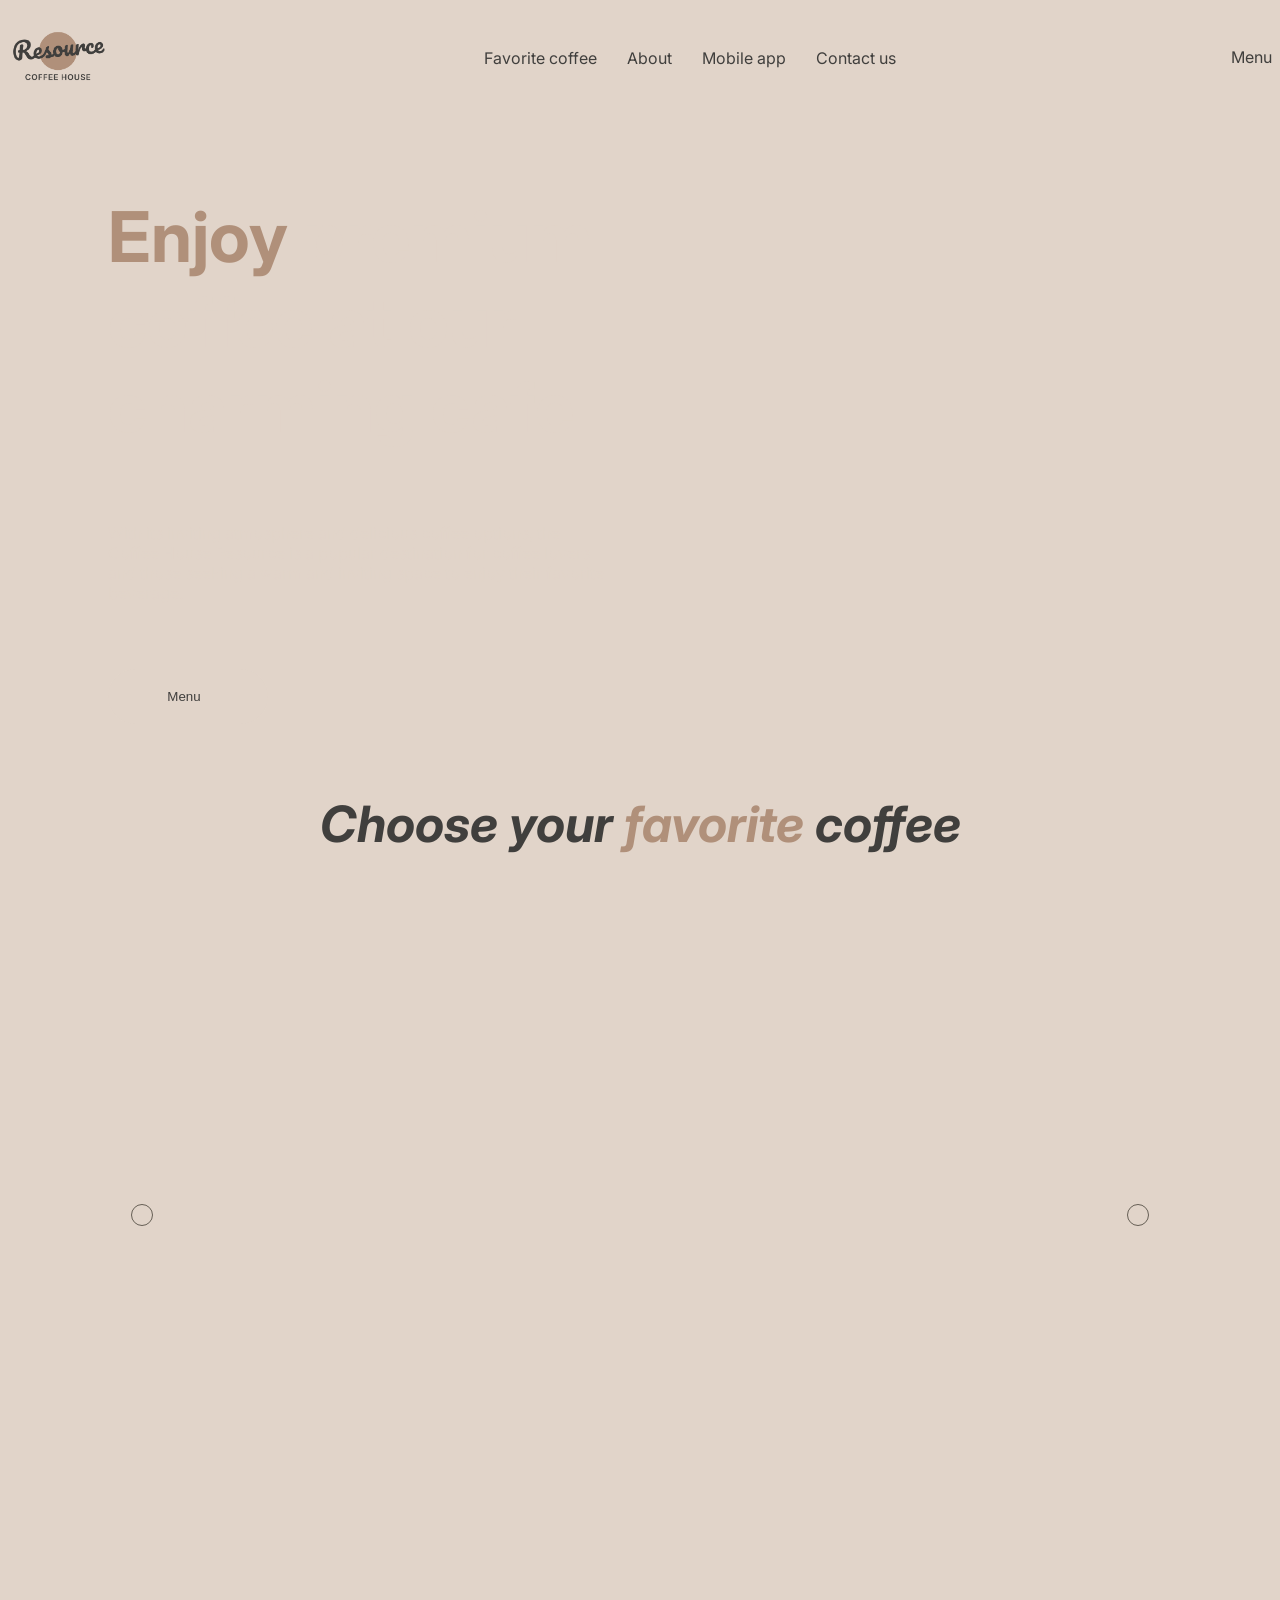
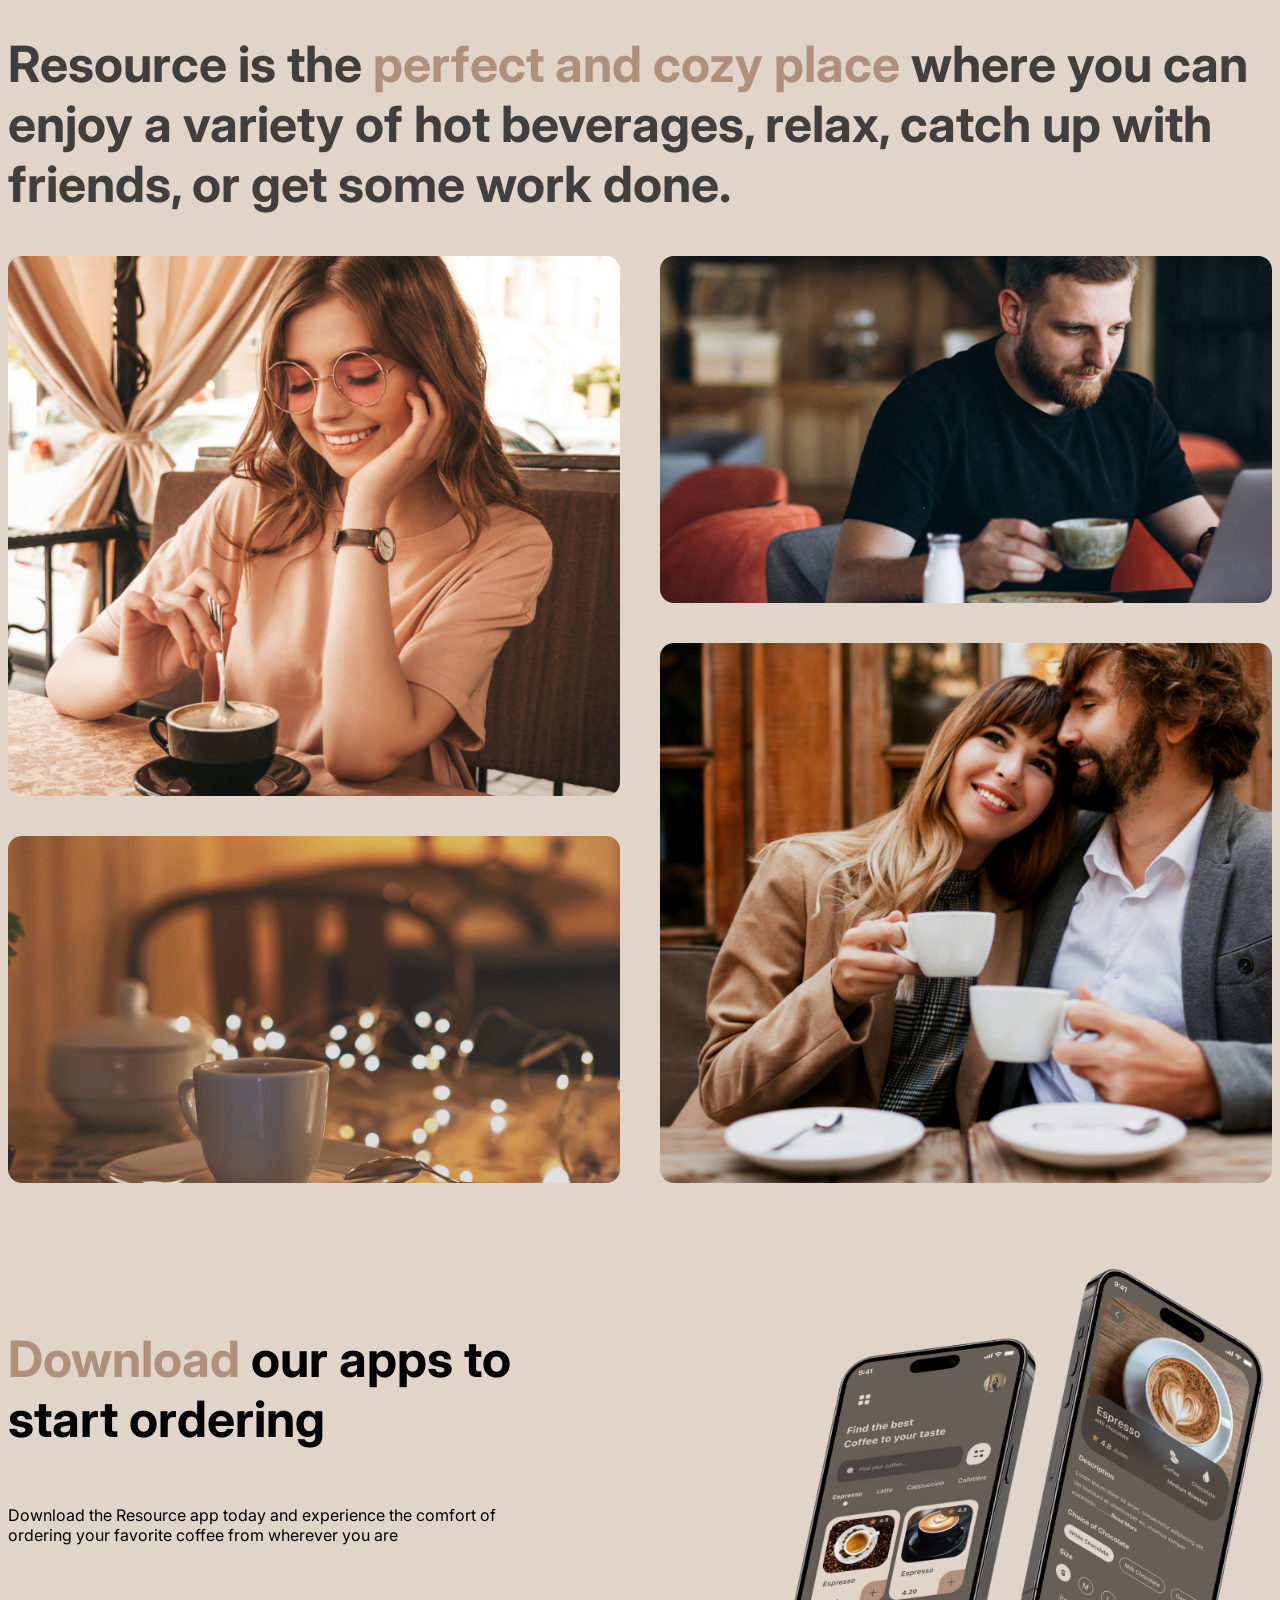
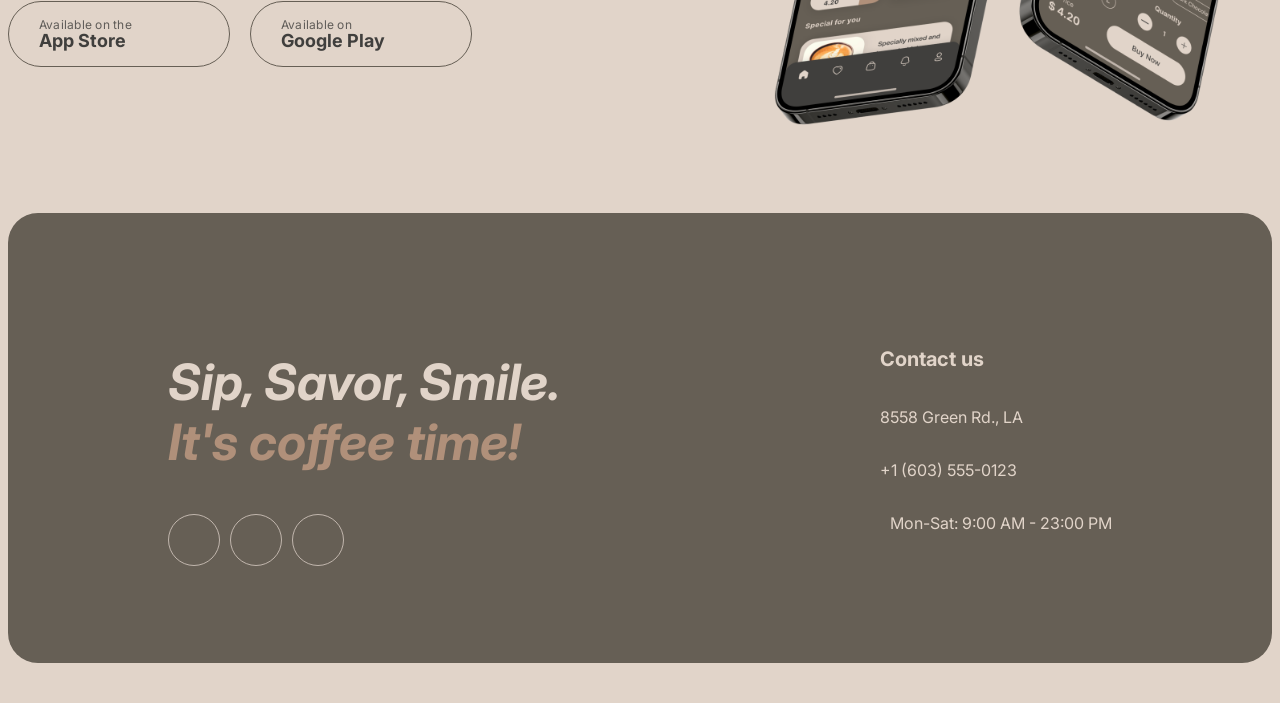
==== coffee-house/index.html @ c71c7654 "feat: update index.html" ====
<!DOCTYPE html>
<html lang="en">
	<head>
		<meta charset="UTF-8" />
		<meta name="viewport" content="width=device-width, initial-scale=1.0" />
		<title>Coffee House</title>
		<link rel="stylesheet" href="style.css" />
		<script
			src="https://kit.fontawesome.com/4fb972d105.js"
			crossorigin="anonymous"
		></script>
		<link rel="preconnect" href="https://fonts.googleapis.com" />
		<link rel="preconnect" href="https://fonts.gstatic.com" crossorigin />
		<link
			href="https://fonts.googleapis.com/css2?family=Inter:ital,opsz,wght@0,14..32,100..900;1,14..32,100..900&display=swap"
			rel="stylesheet"
		/>
	</head>
	<body>
		<div class="container">
			<header>
				<a id="logo" class="link">
					<img src="assets/logo.png" alt="logo" class="logo" />
				</a>
				<nav>
					<ul>
						<li><a class="link" href="#fav_coffee">Favorite coffee</a></li>
						<li><a class="link" href="#about">About</a></li>
						<li><a class="link" href="#mob_app">Mobile app</a></li>
						<li><a class="link" href="#contact">Contact us</a></li>
					</ul>
				</nav>
				<a class="menu_link">Menu <i class="fa-solid fa-mug-hot"></i></a>
				<div class="burger" id="burger">
					<i class="fa-solid fa-bars"></i>
					<i class="fa-solid fa-xmark"></i>
				</div>
			</header>

			<div class="burger-menu">
				<nav>
					<ul>
						<li>
							<a class="burger_menu_link" href="#fav_coffee">Favorite coffee</a>
						</li>
						<li><a class="burger_menu_link" href="#about">About</a></li>
						<li>
							<a class="burger_menu_link" href="#mob_app">Mobile app</a>
						</li>
						<li><a class="burger_menu_link" href="#contact">Contact us</a></li>
						<li>
							<a class="burger_menu_link"
								>Menu <i class="fa-solid fa-mug-hot"></i
							></a>
						</li>
					</ul>
				</nav>
			</div>

			<main class="home">
				<section class="hero">
					<video autoplay muted loop playsinline class="bg-video">
						<source
							src="https://www.pexels.com/ru-ru/download/video/2909914/"
						/>
						Your browser does not support the video tag.
					</video>
					<div class="behind">
						<h1>
							<span class="enjoy">Enjoy</span> premium coffee at our charming
							cafe
						</h1>
						<p>
							With its inviting atmosphere and delicious coffee options, the
							Coffee House Resource is a popular destination for coffee lovers
							and those seeking a warm and inviting space to enjoy their
							favorite beverage.
						</p>
						<button>Menu<i class="fa-solid fa-mug-hot"></i></button>
					</div>
				</section>

				<section id="fav_coffee" class="fav_coffee">
					<h2>Choose your <span class="fav">favorite</span> coffee</h2>
					<div class="slider">
						<div class="arrow-left">
							<i class="fa-solid fa-arrow-left"></i>
						</div>
						<div class="slider-viewport">
							<div class="drink"></div>
						</div>
						<div class="arrow-right">
							<i class="fa-solid fa-arrow-right"></i>
						</div>
					</div>
					<div class="three-lines">
						<i class="fa-solid fa-minus first_line"></i>
						<i class="fa-solid fa-minus second_line"></i>
						<i class="fa-solid fa-minus third_line"></i>
					</div>
				</section>

				<section class="about" id="about">
					<h2>
						Resource is the
						<span class="perfect">perfect and cozy place</span> where you can
						enjoy a variety of hot beverages, relax, catch up with friends, or
						get some work done.
					</h2>
					<div class="images">
						<img class="image a" src="assets/about-1.jpg" alt="image_1" />
						<img class="image b" src="assets/about-3.jpg" alt="image_3" />
						<img class="image c" src="assets/about-2.jpg" alt="image_2" />
						<img class="image d" src="assets/about-4.jpg" alt="image_4" />
					</div>
				</section>
				<section class="mob_app" id="mob_app">
					<div class="first_block">
						<h2>
							<span class="download">Download</span> our apps to start ordering
						</h2>
						<p>
							Download the Resource app today and experience the comfort of
							ordering your favorite coffee from wherever you are
						</p>
						<div class="buttons">
							<div class="app_store">
								<i class="fa-brands fa-apple"></i>
								<div class="small-block">
									<p>Available on the</p>
									<p>App Store</p>
								</div>
							</div>
							<div class="google_play">
								<i class="fa-brands fa-google-play"></i>
								<div class="small-block">
									<p>Available on</p>
									<p>Google Play</p>
								</div>
							</div>
						</div>
					</div>
					<div class="second_block">
						<img src="assets/mobile-screens.png" alt="mobile-screens" />
					</div>
				</section>
			</main>

			<footer>
				<section class="contact" id="contact">
					<div class="first_block">
						<h2>Sip, Savor, Smile. <span>It's coffee time!</span></h2>
						<div class="socials">
							<i class="fa-brands fa-twitter"></i>
							<i class="fa-brands fa-instagram"></i>
							<i class="fa-brands fa-facebook-f"></i>
						</div>
					</div>
					<div class="second_block">
						<p class="contact-us">Contact us</p>
						<div class="location">
							<a
								href="https://www.google.com/maps?q=40.748817,-73.985428"
								target="_blank"
								rel="noopener noreferrer"
							>
								<i class="fa-solid fa-location-dot"></i>
								<p>8558 Green Rd., LA</p>
							</a>
						</div>
						<div class="phone">
							<a href="tel:+1(603)5550123"
								><i class="fa-solid fa-phone"></i>
								<p>+1 (603) 555-0123</p></a
							>
						</div>
						<div class="schedule">
							<i class="fa-regular fa-clock"></i>
							<p>Mon-Sat: 9:00 AM - 23:00 PM</p>
						</div>
					</div>
				</section>
			</footer>
		</div>
		<div class="backdrop"></div>

		<div class="modal">
			<img class="modal_photo" src="..." alt="modal_photo" />
			<div class="info">
				<h3 class="name">...</h3>
				<p class="description"></p>
				<p class="size">Size</p>
				<div class="sizes_block">
					<div class="small">
						<p class="s">S</p>
						<p class="size_s"></p>
					</div>
					<div class="medium">
						<p class="m">M</p>
						<p class="size_m"></p>
					</div>
					<div class="large">
						<p class="l">L</p>
						<p class="size_l"></p>
					</div>
				</div>
				<p class="additives">Additives</p>
				<div class="additives_block">
					<div class="first">
						<p class="additive_one">1</p>
						<p class="first_additive"></p>
					</div>
					<div class="second">
						<p class="additive_two">2</p>
						<p class="second_additive"></p>
					</div>
					<div class="third">
						<p class="additive_three">3</p>
						<p class="third_additive"></p>
					</div>
				</div>
				<div class="total_price_block">
					<p class="total">Total:</p>
					<p class="total_price"></p>
				</div>
				<div class="warning">
					<i class="fa-solid fa-circle-info"></i>
					<p>
						The cost is not final. Download our mobile app to see the final
						price and place your order. Earn loyalty points and enjoy your
						favorite coffee with up to 20% discount.
					</p>
				</div>
			</div>
			<div class="close">Close</div>
		</div>
		<script src="script.js"></script>
	</body>
</html>
---- coffee-house/style.css ----
html {
  scroll-behavior: smooth;
}

body {
  text-align: center;
  background-color: #e1d4c9;
  font-family: "Inter", sans-serif;
  overflow-x: hidden;
}

.container {
  max-width: 1440px;
  margin: 0 auto;
}

header {
  display: flex;
  justify-content: space-between;
  align-items: center;
  height: 60px;
  padding-top: 20px;
  padding-bottom: 20px;
}
header .burger {
  position: relative;
  width: 28px;
  height: 28px;
  display: none;
  cursor: pointer;
}
@media only screen and (max-width: 768px) {
  header .burger {
    display: block;
  }
}
header .burger i {
  position: absolute;
  inset: 0;
  transition: opacity 0.25s ease, transform 1s ease;
}
header .fa-bars {
  opacity: 0;
  pointer-events: auto;
}
@media only screen and (max-width: 768px) {
  header .fa-bars {
    opacity: 1;
    transform: rotate(0) scale(1);
  }
  header .fa-bars:hover {
    cursor: pointer;
  }
}
@media only screen and (max-width: 768px) {
  header nav {
    display: none;
  }
}
header .fa-xmark {
  opacity: 0;
  transform: rotate(-90deg) scale(0.5);
  pointer-events: none;
}
header .fa-xmark:hover {
  cursor: pointer;
}
header ul {
  display: flex;
  gap: 30px;
}
header .logo {
  width: 100px;
}
header .logo:hover {
  cursor: pointer;
}
header a {
  color: #403f3d;
  border-bottom: 2px solid transparent;
}
header a:hover {
  border-bottom-color: #403f3d;
}
header #logo {
  border-bottom: none;
}
header .menu_link {
  cursor: pointer;
}
@media only screen and (max-width: 768px) {
  header .menu_link {
    display: none;
  }
}

.burger-menu {
  position: absolute;
  transition: 1s;
  transform: translateX(100%);
  background-color: #e1d4c9;
  width: 100%;
  z-index: 1;
}
.burger-menu a {
  color: #403f3d;
  border-bottom: 2px solid transparent;
}
.burger-menu a:hover {
  border-bottom-color: #403f3d;
  cursor: pointer;
}

.burger-menu.is-open {
  transform: translateX(0);
}

header.menu-open .fa-bars {
  opacity: 0;
  transform: rotate(90deg) scale(0.5);
  pointer-events: none;
}

header.menu-open .fa-xmark {
  opacity: 1;
  transform: rotate(0) scale(1);
  pointer-events: auto;
}

ul {
  list-style: none;
}

a {
  text-decoration: none;
}

.home .hero {
  position: relative;
  width: 100%;
  overflow: hidden;
  height: 644px;
  border-radius: 30px;
  margin: 0 auto;
}
.home .hero .bg-video {
  position: absolute;
  top: 0;
  left: 0;
  width: 100%;
  height: 100%;
  -o-object-fit: cover;
     object-fit: cover;
  z-index: -1;
}
.home .hero .behind {
  display: flex;
  flex-direction: column;
  align-items: center;
  justify-content: center;
  width: 40%;
  height: 100%;
  margin-left: 100px;
  z-index: 1;
}
.home .hero .behind h1 {
  color: #e1d4c9;
  font-size: 70px;
  text-align: left;
}
.home .hero .behind h1 span {
  color: #b0907a;
}
.home .hero .behind p {
  color: #e1d4c9;
  text-align: left;
}
.home .hero .behind button {
  background-color: #e1d4c9;
  color: #403f3d;
  width: 10%;
  padding: 20px 80px;
  border-radius: 999px;
  display: flex;
  justify-content: center;
  align-self: flex-start;
  margin-top: 50px;
  border: none;
  gap: 8px;
}
.home .hero .behind button:hover {
  cursor: pointer;
}
.home .hero .behind button:hover .fa-mug-hot {
  visibility: visible;
}
.home .hero .behind button .fa-mug-hot {
  visibility: hidden;
}
.home .fav_coffee {
  height: 799px;
}
.home .fav_coffee h2 {
  color: #403f3d;
  font-size: 50px;
  font-style: italic;
}
.home .fav_coffee h2 span {
  color: #b0907a;
}
.home .fav_coffee .slider {
  display: flex;
  justify-content: space-around;
  align-items: center;
}
.home .fav_coffee .slider .arrow-right,
.home .fav_coffee .slider .arrow-left {
  border: 1px solid #665f55;
  border-radius: 50%;
  padding: 10px;
  color: #665f55;
}
.home .fav_coffee .slider .arrow-right:hover,
.home .fav_coffee .slider .arrow-left:hover {
  cursor: pointer;
  background-color: #665f55;
  color: #e1d4c9;
}
.home .fav_coffee .slider .drink {
  width: 480px;
  height: 640px;
  display: flex;
  flex-direction: column;
}
.home .fav_coffee .slider .drink:hover {
  cursor: pointer;
}
.home .fav_coffee .slider .drink .price {
  font-weight: bold;
}
.home .fav_coffee .three-lines {
  margin-top: 20px;
}
.home .about h2 {
  font-size: 50px;
  text-align: left;
  color: #403f3d;
}
.home .about h2 span {
  color: #b0907a;
}
.home .about .images {
  display: grid;
  grid-template-columns: 1fr 1fr;
  grid-auto-rows: clamp(120px, 12vw, 160px);
  grid-auto-flow: dense;
  gap: 40px;
}
.home .about .images .image {
  width: 100%;
  height: 100%;
  -o-object-fit: cover;
     object-fit: cover;
  border-radius: 14px;
  display: block;
  transition: 1s;
}
.home .about .images .image:hover {
  transform: scale(0.9);
  cursor: pointer;
}
.home .about .images .a {
  grid-column: 1;
  grid-row: span 3;
}
.home .about .images .b {
  grid-column: 2;
  grid-row: span 2;
}
.home .about .images .c {
  grid-column: 1;
  grid-row: span 2;
}
.home .about .images .d {
  grid-column: 2;
  grid-row: span 3;
}
.home .mob_app {
  display: flex;
  align-items: center;
  justify-content: space-between;
  height: 630px;
}
.home .mob_app .first_block {
  width: 40%;
  display: flex;
  flex-direction: column;
  gap: 40px;
}
.home .mob_app .first_block h2 {
  font-size: 50px;
  text-align: left;
  margin: 0;
}
.home .mob_app .first_block h2 .download {
  color: #b0907a;
}
.home .mob_app .first_block p {
  text-align: left;
}
.home .mob_app .first_block .buttons {
  display: flex;
  gap: 20px;
}
.home .mob_app .first_block .buttons .app_store,
.home .mob_app .first_block .buttons .google_play {
  display: flex;
  align-items: center;
  height: 64px;
  min-width: 220px;
  border: 1px solid #665f55;
  border-radius: 999px;
  color: #403f3d;
  background: transparent;
  cursor: pointer;
  transition: background-color 0.2s, color 0.2s, border-color 0.2s;
}
.home .mob_app .first_block .buttons .app_store .fa-brands,
.home .mob_app .first_block .buttons .google_play .fa-brands {
  font-size: 28px;
  line-height: 1;
  color: currentColor;
  margin-left: 20px;
}
.home .mob_app .first_block .buttons .app_store .small-block,
.home .mob_app .first_block .buttons .google_play .small-block {
  display: flex;
  flex-direction: column;
  line-height: 1.1;
  margin-left: 10px;
}
.home .mob_app .first_block .buttons .app_store .small-block p,
.home .mob_app .first_block .buttons .google_play .small-block p {
  margin: 0;
}
.home .mob_app .first_block .buttons .app_store .small-block p:first-child,
.home .mob_app .first_block .buttons .google_play .small-block p:first-child {
  font-size: 12px;
  opacity: 0.8;
  letter-spacing: 0.02em;
}
.home .mob_app .first_block .buttons .app_store .small-block p:last-child,
.home .mob_app .first_block .buttons .google_play .small-block p:last-child {
  font-size: 18px;
  font-weight: 700;
}
.home .mob_app .first_block .buttons .app_store:hover,
.home .mob_app .first_block .buttons .google_play:hover {
  background: #665f55;
  color: #e1d4c9;
  border-color: #665f55;
}
.home .mob_app .second_block {
  width: 40%;
}
.home .mob_app .second_block img {
  width: 100%;
}

.contact {
  background-color: #665f55;
  height: 450px;
  display: flex;
  align-items: center;
  justify-content: space-around;
  margin-bottom: 40px;
  border-radius: 30px;
}
.contact .first_block h2 {
  color: #e1d4c9;
  font-size: 50px;
  display: flex;
  flex-direction: column;
  align-items: flex-start;
  font-style: italic;
}
.contact .first_block h2 span {
  color: #b0907a;
}
.contact .first_block .socials {
  display: flex;
  gap: 10px;
}
.contact .first_block .socials .fa-brands {
  border: 1px solid #c1b6ad;
  border-radius: 50%;
  padding: 25px;
  width: 0;
  height: 0;
  display: flex;
  align-items: center;
  justify-content: center;
  color: #e1d4c9;
}
.contact .first_block .socials .fa-brands:hover {
  color: #403f3d;
  background-color: #e1d4c9;
  cursor: pointer;
}
.contact .location,
.contact .phone,
.contact .schedule {
  display: flex;
  align-items: center;
  gap: 10px;
  border-bottom: 1px solid transparent;
}
.contact .location:hover,
.contact .phone:hover,
.contact .schedule:hover {
  cursor: pointer;
  border-bottom-color: #e1d4c9;
}
.contact .location .fa-location-dot,
.contact .location .fa-phone,
.contact .location .fa-clock,
.contact .phone .fa-location-dot,
.contact .phone .fa-phone,
.contact .phone .fa-clock,
.contact .schedule .fa-location-dot,
.contact .schedule .fa-phone,
.contact .schedule .fa-clock {
  color: #e1d4c9;
}
.contact .second_block {
  display: flex;
  flex-direction: column;
}
.contact .second_block p {
  color: #e1d4c9;
  display: flex;
}
.contact .second_block .contact-us {
  font-size: 20px;
  font-weight: bold;
}

.menu h1 {
  font-style: italic;
  color: #403f3d;
}
.menu h1 span {
  color: #b0907a;
}
.menu .buttons {
  display: flex;
  justify-content: center;
  align-items: center;
  gap: 16px;
}
.menu .buttons .button {
  display: flex;
  align-items: center;
  justify-content: center;
  border: 1px solid #c1b6ad;
  border-radius: 25px;
  color: #403f3d;
  width: 100px;
  gap: 5px;
}
.menu .buttons .button:hover {
  background-color: #665f55;
  cursor: pointer;
  color: #e1d4c9;
}
.menu .buttons .button:hover img {
  background-color: #e1d4c9;
}
.menu .buttons img {
  border-radius: 100%;
  background-color: #c1b6ad;
  padding: 5px;
}
.menu .content {
  display: flex;
  gap: 40px;
  justify-content: center;
  flex-wrap: wrap;
  margin-top: 40px;
  margin-bottom: 100px;
}
.menu .content .block {
  display: flex;
  flex-direction: column;
  justify-content: space-between;
  width: 20%;
  text-align: left;
  border: 1px solid #c1b6ad;
  border-radius: 24px;
  transition: 1s;
}
.menu .content .block:hover {
  transform: scale(0.9);
  cursor: pointer;
}
.menu .content .block img {
  width: 100%;
  border-radius: 24px;
  z-index: -1;
}
.menu .content .block .info_block {
  margin-left: 20px;
  display: flex;
  flex-direction: column;
}
.menu .content .block .info_block .price {
  font-weight: bold;
}

.fa-minus {
  color: #c1b6ad;
}

.active {
  color: #665f55;
}

.clicked {
  background-color: #665f55;
  color: #e1d4c9 !important;
}
.clicked img {
  background-color: #e1d4c9 !important;
}

.backdrop {
  display: none;
  position: fixed;
  inset: 0;
  background-color: rgba(0, 0, 0, 0.6);
  z-index: 999;
  pointer-events: auto;
}

.modal {
  display: none;
  position: fixed;
  inset: 0;
  place-items: center;
  z-index: 10000;
  background-color: #e1d4c9;
  width: 800px;
  height: 544px;
  border-radius: 25px;
  top: 50%;
  left: 50%;
  transform: translate(-50%, -50%);
  padding-top: 16px;
  padding-bottom: 100px;
}
.modal .modal_photo {
  align-self: flex-start;
  width: 40%;
  border-radius: 25px;
  margin-left: 16px;
}
.modal .info {
  display: flex;
  flex-direction: column;
  justify-content: flex-start;
  height: 100%;
}
.modal .info .name {
  color: #403f3d;
  display: flex;
  margin-left: 20px;
}
.modal .info .description {
  color: #403f3d;
  display: flex;
  margin-left: 20px;
  text-align: left;
}
.modal .info .size {
  display: flex;
  margin-left: 20px;
}
.modal .info .sizes_block {
  display: flex;
  margin-left: 20px;
  gap: 10px;
}
.modal .info .sizes_block .small,
.modal .info .sizes_block .medium,
.modal .info .sizes_block .large {
  display: flex;
  align-items: center;
  gap: 10px;
  border: 1px solid #c1b6ad;
  border-radius: 50px;
  padding: 0 15px;
}
.modal .info .sizes_block .small:hover,
.modal .info .sizes_block .medium:hover,
.modal .info .sizes_block .large:hover {
  cursor: pointer;
  background-color: #665f55;
  color: #e1d4c9;
}
.modal .info .sizes_block .s,
.modal .info .sizes_block .m,
.modal .info .sizes_block .l {
  border: 1px solid #c1b6ad;
  border-radius: 50%;
  width: 30px;
  height: 30px;
  display: flex;
  justify-content: center;
  align-items: center;
  color: #403f3d;
  background-color: #c1b6ad;
  font-weight: bold;
}
.modal .info .sizes_block .size_s,
.modal .info .sizes_block .size_m,
.modal .info .sizes_block .size_l {
  font-weight: bold;
}
.modal .info .additives {
  display: flex;
  margin-left: 20px;
}
.modal .info .additives_block {
  display: flex;
  gap: 10px;
  margin-left: 20px;
}
.modal .info .additives_block .first,
.modal .info .additives_block .second,
.modal .info .additives_block .third {
  display: flex;
  gap: 10px;
  align-items: center;
  border: 1px solid #c1b6ad;
  border-radius: 50px;
  padding: 0 15px;
}
.modal .info .additives_block .first:hover,
.modal .info .additives_block .second:hover,
.modal .info .additives_block .third:hover {
  cursor: pointer;
  background-color: #665f55;
  color: #e1d4c9;
}
.modal .info .additives_block .additive_one,
.modal .info .additives_block .additive_two,
.modal .info .additives_block .additive_three {
  border: 1px solid #c1b6ad;
  border-radius: 50%;
  width: 30px;
  height: 30px;
  display: flex;
  justify-content: center;
  align-items: center;
  color: #403f3d;
  background-color: #c1b6ad;
  font-weight: bold;
}
.modal .info .additives_block .first_additive,
.modal .info .additives_block .second_additive,
.modal .info .additives_block .third_additive {
  font-weight: bold;
}
.modal .info .total_price_block {
  display: flex;
  justify-content: space-between;
  border-bottom: 2px solid #c1b6ad;
  margin-right: 20px;
}
.modal .info .total_price_block .total {
  margin-left: 20px;
  font-size: 25px;
  font-weight: bold;
}
.modal .info .total_price_block .total_price {
  font-size: 25px;
  font-weight: bold;
}
.modal .info .warning {
  display: flex;
  align-items: center;
  text-align: left;
  gap: 12px;
  margin-right: 20px;
}
.modal .close {
  position: absolute;
  bottom: 2%;
  right: 2%;
  color: #403f3d;
  border: 1px solid #665f55;
  padding: 15px 219px;
  border-radius: 30px;
  font-weight: bold;
}
.modal .close:hover {
  cursor: pointer;
  background-color: #665f55;
  color: #e1d4c9;
}

.modal-open {
  overflow: hidden;
}

.modal_button_active {
  background-color: #665f55;
  color: #e1d4c9;
}

@keyframes slideInHoldOut {
  0% {
    transform: translateX(100%);
    opacity: 0;
    pointer-events: none;
  }
  35% {
    transform: translateX(0);
    opacity: 1;
    pointer-events: auto;
  }
  70% {
    transform: translateX(0);
    opacity: 1;
    pointer-events: auto;
  }
  100% {
    transform: translateX(-100%);
    opacity: 0;
    pointer-events: none;
  }
}
.drink {
  animation: slideInHoldOut 3000ms ease-in-out forwards;
  pointer-events: none;
}/*# sourceMappingURL=style.css.map */
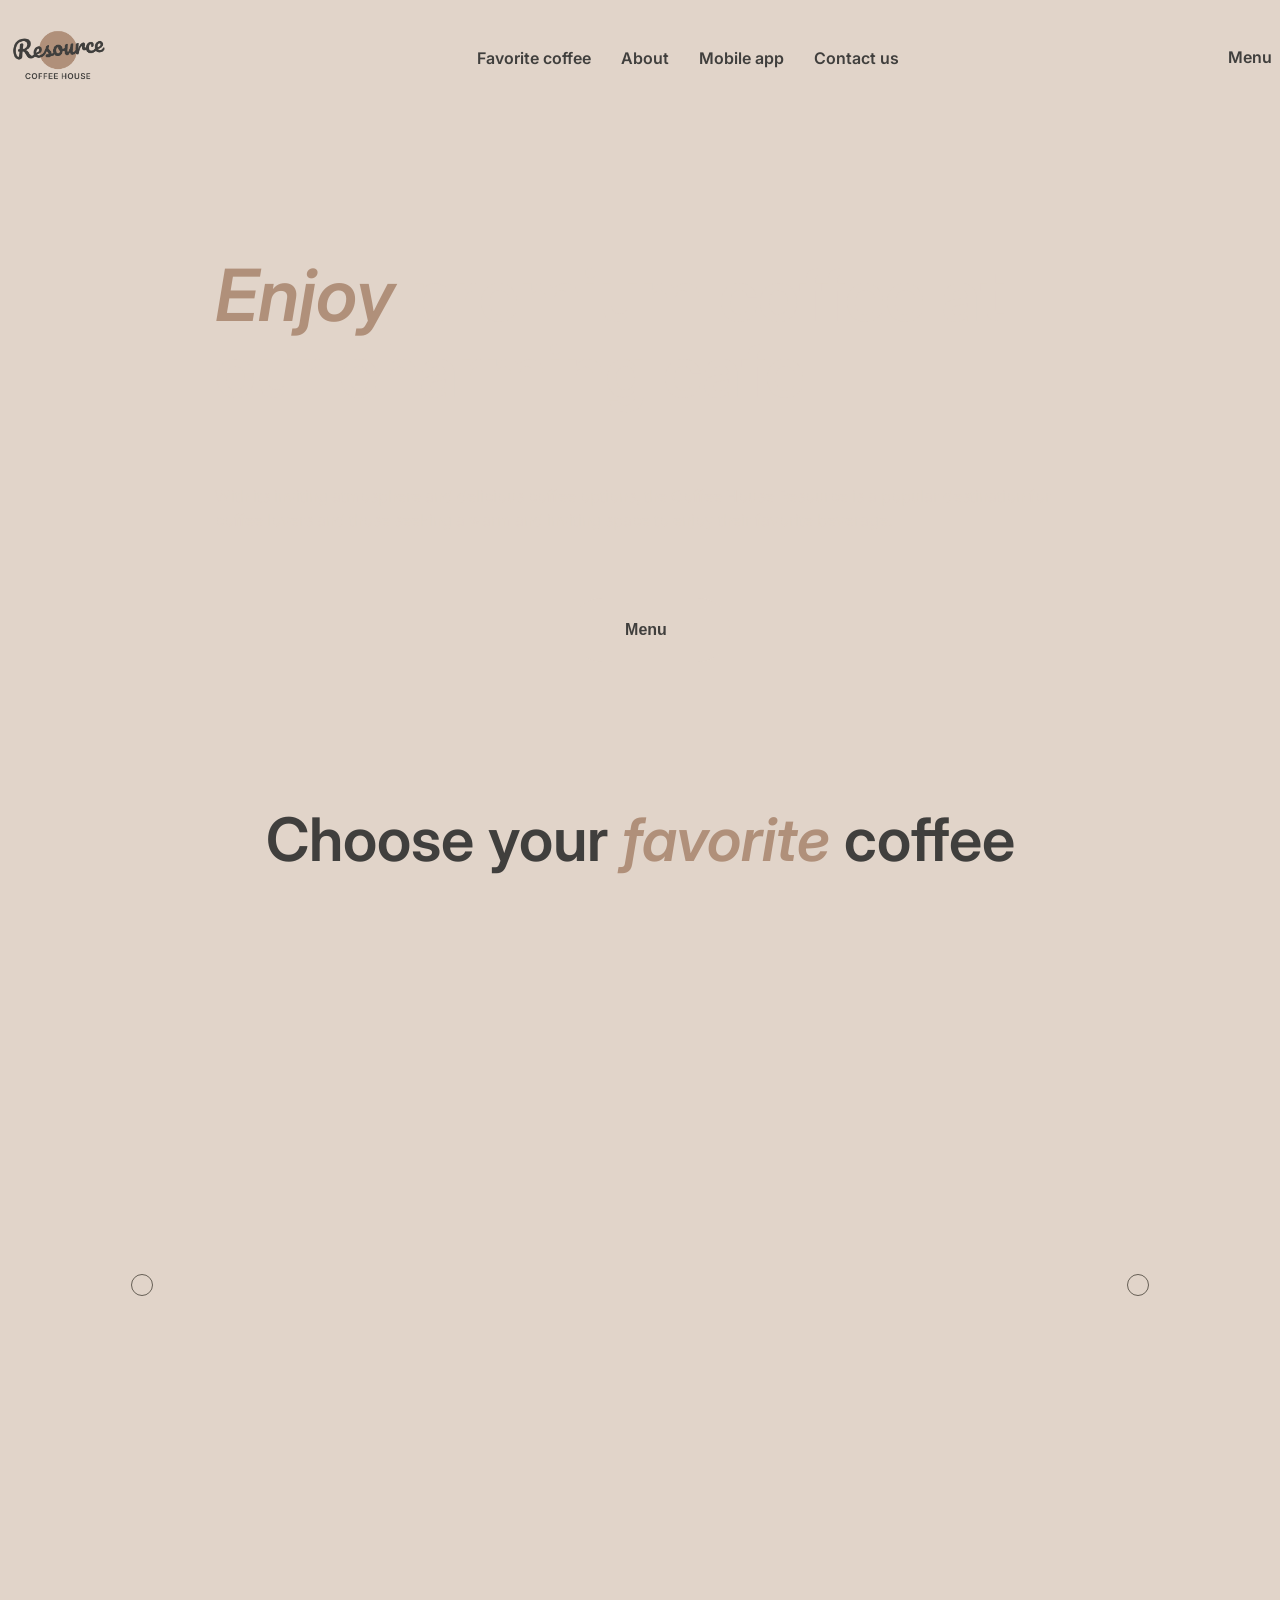
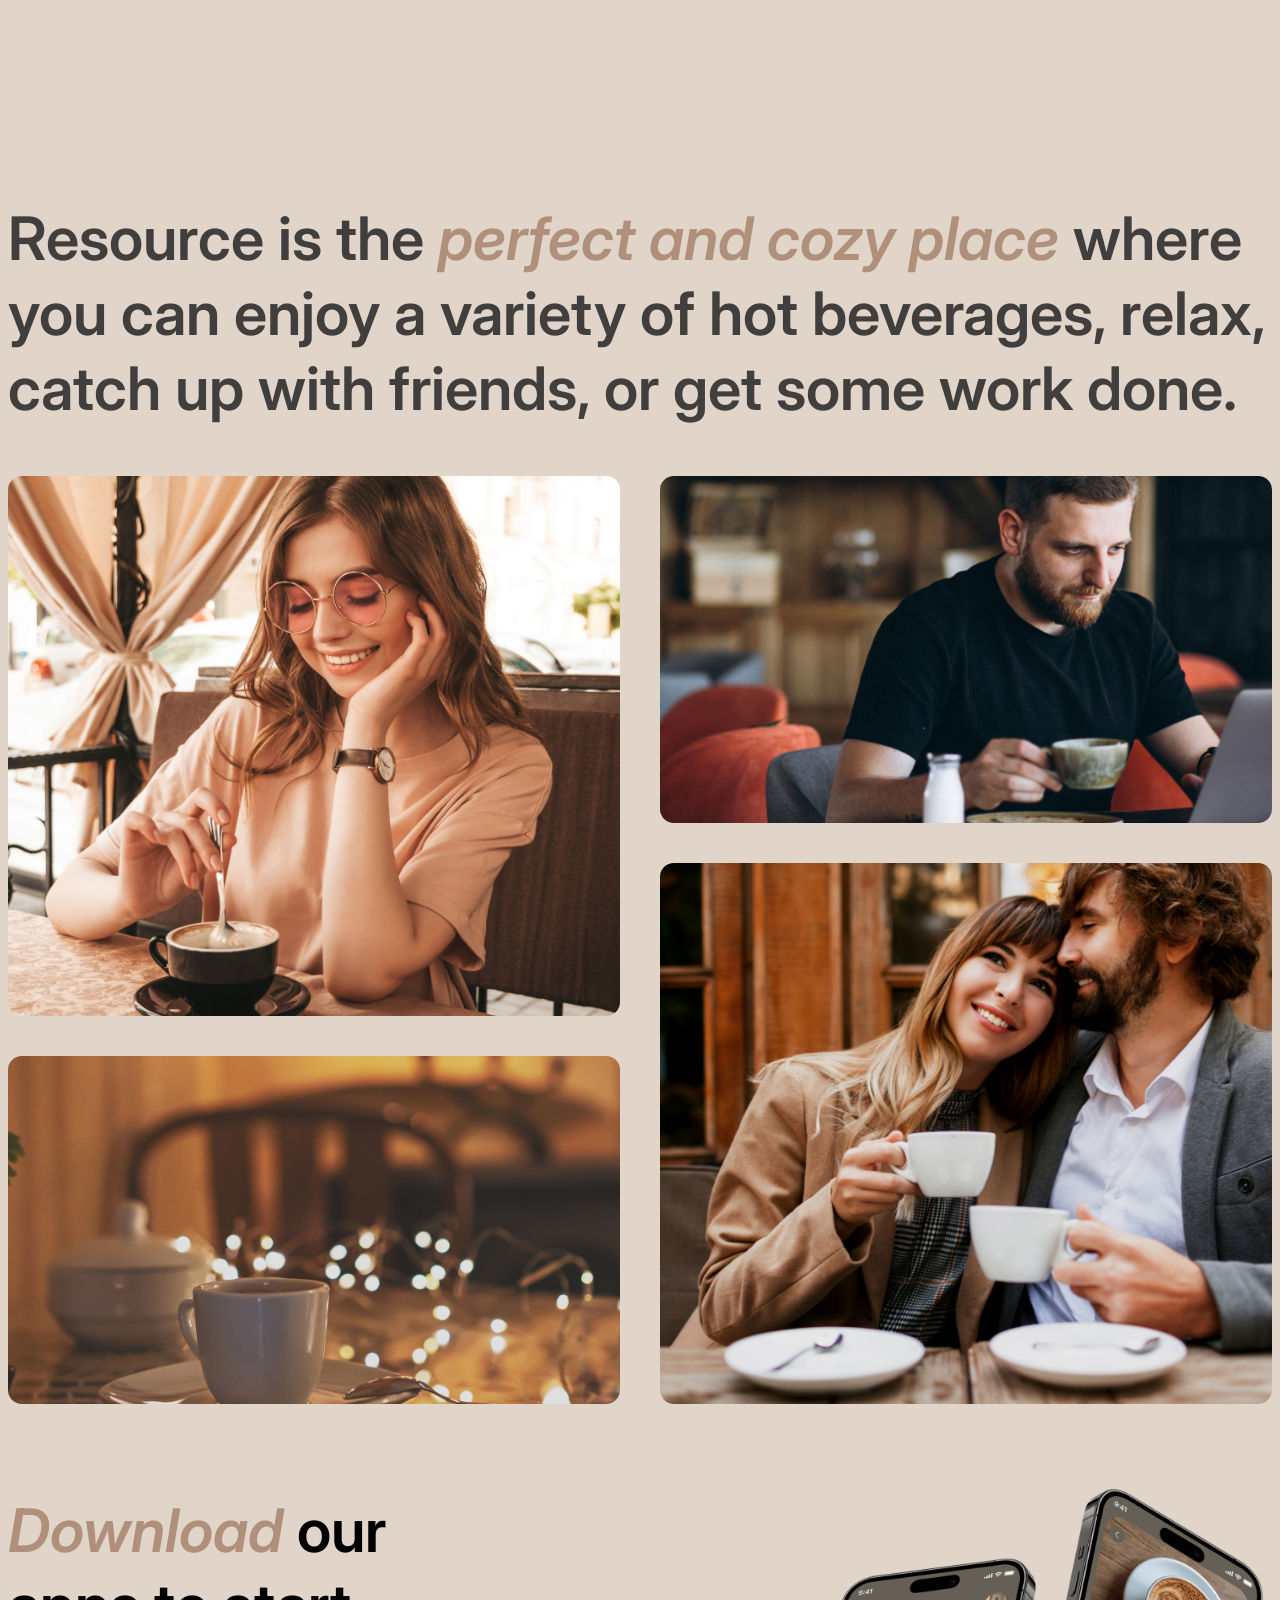
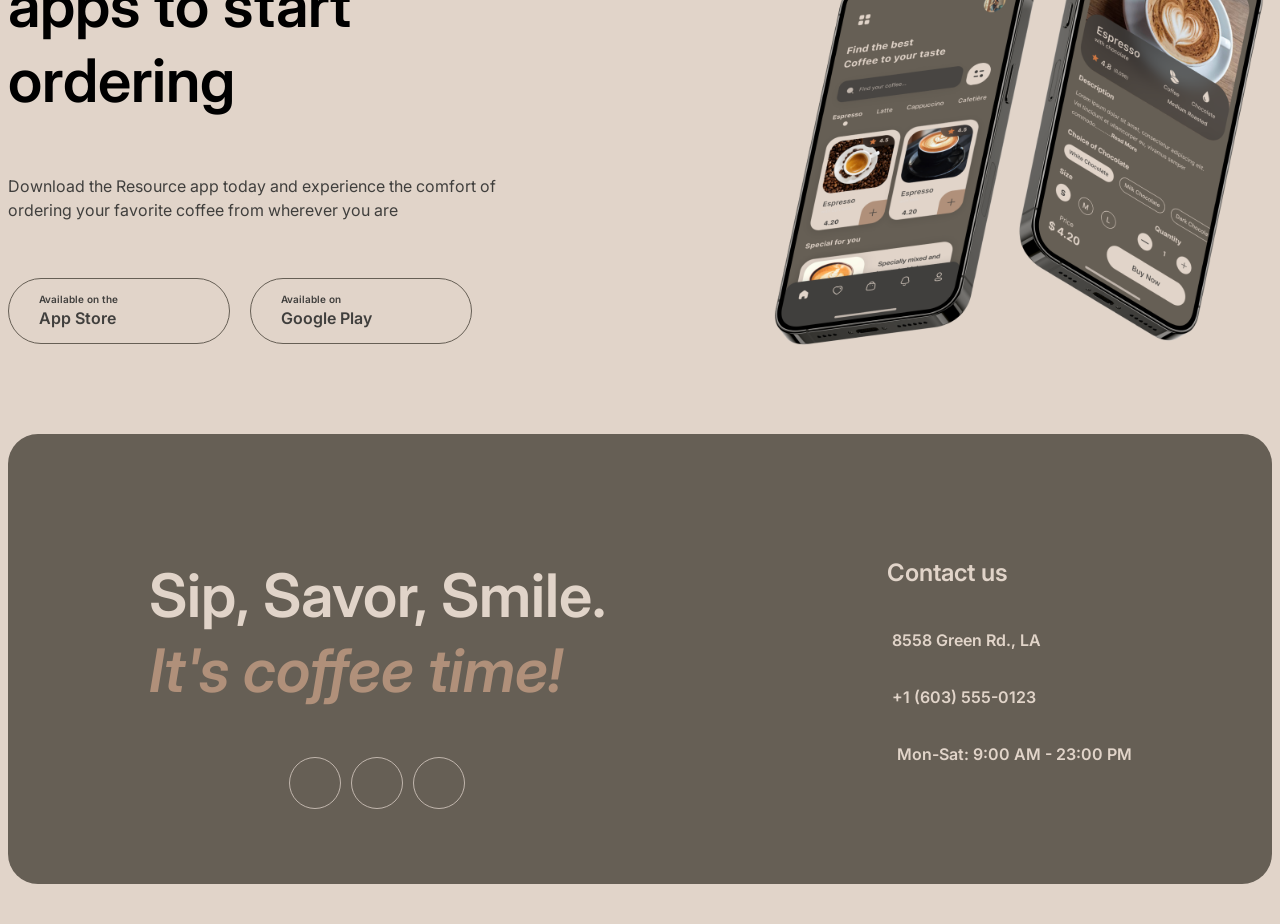
==== commit 1e5555f1: "feat: add favicon" ====
--- a/coffee-house/index.html
+++ b/coffee-house/index.html
@@ -4,6 +4,7 @@
 		<meta charset="UTF-8" />
 		<meta name="viewport" content="width=device-width, initial-scale=1.0" />
 		<title>Coffee House</title>
+		<link rel="icon" href="assets/coffee-cup.png" type="image/png" />
 		<link rel="stylesheet" href="style.css" />
 		<script
 			src="https://kit.fontawesome.com/4fb972d105.js"
--- a/coffee-house/style.css
+++ b/coffee-house/style.css
@@ -1,3 +1,9 @@
+* {
+  -webkit-user-select: none;
+     -moz-user-select: none;
+          user-select: none;
+}
+
 html {
   scroll-behavior: smooth;
 }
@@ -6,12 +12,16 @@
   text-align: center;
   background-color: #e1d4c9;
   font-family: "Inter", sans-serif;
-  overflow-x: hidden;
 }
 
 .container {
   max-width: 1440px;
   margin: 0 auto;
+}
+@media only screen and (max-width: 768px) {
+  .container {
+    max-width: 688px;
+  }
 }
 
 header {
@@ -48,6 +58,8 @@
     opacity: 1;
     transform: rotate(0) scale(1);
   }
+}
+@media only screen and (max-width: 768px) and (hover: hover) {
   header .fa-bars:hover {
     cursor: pointer;
   }
@@ -62,8 +74,10 @@
   transform: rotate(-90deg) scale(0.5);
   pointer-events: none;
 }
-header .fa-xmark:hover {
-  cursor: pointer;
+@media (hover: hover) {
+  header .fa-xmark:hover {
+    cursor: pointer;
+  }
 }
 header ul {
   display: flex;
@@ -72,15 +86,22 @@
 header .logo {
   width: 100px;
 }
-header .logo:hover {
-  cursor: pointer;
+@media (hover: hover) {
+  header .logo:hover {
+    cursor: pointer;
+  }
 }
 header a {
   color: #403f3d;
   border-bottom: 2px solid transparent;
-}
-header a:hover {
-  border-bottom-color: #403f3d;
+  font-size: 16px;
+  font-weight: 600;
+  line-height: 150%;
+}
+@media (hover: hover) {
+  header a:hover {
+    border-bottom-color: #403f3d;
+  }
 }
 header #logo {
   border-bottom: none;
@@ -95,20 +116,35 @@
 }
 
 .burger-menu {
+  display: none;
   position: absolute;
   transition: 1s;
   transform: translateX(100%);
   background-color: #e1d4c9;
   width: 100%;
-  z-index: 1;
+  z-index: 10;
+}
+.burger-menu ul {
+  display: flex;
+  flex-direction: column;
+  align-items: center;
+  gap: 20px;
+}
+.burger-menu ul li:last-child {
+  margin-top: 30px;
 }
 .burger-menu a {
   color: #403f3d;
+  font-size: 32px;
+  font-weight: 600;
+  line-height: 125%;
   border-bottom: 2px solid transparent;
 }
-.burger-menu a:hover {
-  border-bottom-color: #403f3d;
-  cursor: pointer;
+@media (hover: hover) {
+  .burger-menu a:hover {
+    border-bottom-color: #403f3d;
+    cursor: pointer;
+  }
 }
 
 .burger-menu.is-open {
@@ -140,8 +176,14 @@
   width: 100%;
   overflow: hidden;
   height: 644px;
+  display: flex;
   border-radius: 30px;
   margin: 0 auto;
+}
+@media (max-width: 475px) {
+  .home .hero {
+    height: 550px;
+  }
 }
 .home .hero .bg-video {
   position: absolute;
@@ -156,43 +198,103 @@
 .home .hero .behind {
   display: flex;
   flex-direction: column;
-  align-items: center;
   justify-content: center;
-  width: 40%;
-  height: 100%;
+  width: 100%;
   margin-left: 100px;
   z-index: 1;
 }
+@media (max-width: 1300px) {
+  .home .hero .behind {
+    align-items: center;
+    margin: 0;
+    margin-left: 20px;
+  }
+}
 .home .hero .behind h1 {
   color: #e1d4c9;
-  font-size: 70px;
   text-align: left;
+  line-height: 1;
+  width: 50%;
+  font-size: 72px;
+  font-weight: 600;
+  line-height: 105%;
+}
+@media (max-width: 1300px) {
+  .home .hero .behind h1 {
+    width: 70%;
+  }
+}
+@media (max-width: 1000px) {
+  .home .hero .behind h1 {
+    font-size: 50px;
+  }
+}
+@media (max-width: 600px) {
+  .home .hero .behind h1 {
+    font-size: 42px;
+    line-height: 115%;
+    font-weight: 600;
+    width: 100%;
+  }
 }
 .home .hero .behind h1 span {
   color: #b0907a;
+  font-style: italic;
+}
+@media only screen and (max-width: 380px) {
+  .home .hero .behind h1 {
+    font-size: 42px;
+    font-weight: 600;
+    line-height: 115%;
+  }
 }
 .home .hero .behind p {
   color: #e1d4c9;
   text-align: left;
+  width: 50%;
+  font-size: 16px;
+  font-weight: 400;
+  line-height: 150%;
+}
+@media (max-width: 1300px) {
+  .home .hero .behind p {
+    width: 70%;
+  }
+}
+@media (max-width: 600px) {
+  .home .hero .behind p {
+    width: 100%;
+  }
 }
 .home .hero .behind button {
   background-color: #e1d4c9;
   color: #403f3d;
+  font-size: 16px;
+  font-weight: 600;
+  line-height: 150%;
   width: 10%;
   padding: 20px 80px;
   border-radius: 999px;
   display: flex;
   justify-content: center;
+  align-items: center;
   align-self: flex-start;
   margin-top: 50px;
   border: none;
   gap: 8px;
 }
-.home .hero .behind button:hover {
-  cursor: pointer;
-}
-.home .hero .behind button:hover .fa-mug-hot {
-  visibility: visible;
+@media (max-width: 1300px) {
+  .home .hero .behind button {
+    align-self: center;
+  }
+}
+@media (hover: hover) {
+  .home .hero .behind button:hover {
+    cursor: pointer;
+  }
+  .home .hero .behind button:hover .fa-mug-hot {
+    visibility: visible;
+  }
 }
 .home .hero .behind button .fa-mug-hot {
   visibility: hidden;
@@ -201,12 +303,21 @@
   height: 799px;
 }
 .home .fav_coffee h2 {
-  color: #403f3d;
-  font-size: 50px;
-  font-style: italic;
+  font-size: 60px;
+  font-weight: 600;
+  line-height: 125%;
+  color: #403f3d;
+}
+@media only screen and (max-width: 380px) {
+  .home .fav_coffee h2 {
+    font-size: 32px;
+    font-weight: 600;
+    line-height: 125%;
+  }
 }
 .home .fav_coffee h2 span {
   color: #b0907a;
+  font-style: italic;
 }
 .home .fav_coffee .slider {
   display: flex;
@@ -220,34 +331,81 @@
   padding: 10px;
   color: #665f55;
 }
-.home .fav_coffee .slider .arrow-right:hover,
-.home .fav_coffee .slider .arrow-left:hover {
-  cursor: pointer;
-  background-color: #665f55;
-  color: #e1d4c9;
+@media (hover: hover) {
+  .home .fav_coffee .slider .arrow-right:hover,
+  .home .fav_coffee .slider .arrow-left:hover {
+    cursor: pointer;
+    background-color: #665f55;
+    color: #e1d4c9;
+  }
 }
 .home .fav_coffee .slider .drink {
+  width: 100%;
+  height: 100%;
+  display: flex;
+  flex-direction: column;
+  animation: slideInHoldOut 3000ms ease-in-out forwards;
+  pointer-events: none;
+}
+@media (hover: hover) {
+  .home .fav_coffee .slider .drink:hover {
+    cursor: pointer;
+  }
+}
+.home .fav_coffee .slider .drink .drink-name {
+  font-size: 24px;
+  font-weight: 600;
+  line-height: 125%;
+}
+.home .fav_coffee .slider .drink .drink-info {
+  font-size: 16px;
+  font-weight: 400;
+  line-height: 150%;
+}
+.home .fav_coffee .slider .drink .price {
+  font-size: 24px;
+  font-weight: 600;
+  line-height: 125%;
+}
+.home .fav_coffee .slider .slider-viewport {
   width: 480px;
-  height: 640px;
-  display: flex;
-  flex-direction: column;
-}
-.home .fav_coffee .slider .drink:hover {
-  cursor: pointer;
-}
-.home .fav_coffee .slider .drink .price {
-  font-weight: bold;
-}
-.home .fav_coffee .three-lines {
-  margin-top: 20px;
+  position: relative;
+}
+@media (max-width: 1450px) {
+  .home .fav_coffee .slider .slider-viewport {
+    overflow: hidden;
+  }
+}
+.home .fav_coffee .three-lines .fa-minus {
+  font-size: 40px;
+  color: #c1b6ad;
+}
+.home .about {
+  margin-top: 200px;
 }
 .home .about h2 {
-  font-size: 50px;
+  font-size: 60px;
+  font-weight: 600;
+  line-height: 125%;
   text-align: left;
   color: #403f3d;
+  margin-top: 100px;
+}
+@media only screen and (max-width: 380px) {
+  .home .about h2 {
+    font-size: 32px;
+    font-weight: 600;
+    line-height: 125%;
+  }
+}
+@media (max-width: 655px) {
+  .home .about h2 {
+    text-align: center;
+  }
 }
 .home .about h2 span {
   color: #b0907a;
+  font-style: italic;
 }
 .home .about .images {
   display: grid;
@@ -255,6 +413,12 @@
   grid-auto-rows: clamp(120px, 12vw, 160px);
   grid-auto-flow: dense;
   gap: 40px;
+}
+@media only screen and (max-width: 768px) {
+  .home .about .images {
+    display: flex;
+    flex-wrap: wrap;
+  }
 }
 .home .about .images .image {
   width: 100%;
@@ -265,9 +429,11 @@
   display: block;
   transition: 1s;
 }
-.home .about .images .image:hover {
-  transform: scale(0.9);
-  cursor: pointer;
+@media (hover: hover) {
+  .home .about .images .image:hover {
+    transform: scale(0.9);
+    cursor: pointer;
+  }
 }
 .home .about .images .a {
   grid-column: 1;
@@ -277,10 +443,20 @@
   grid-column: 2;
   grid-row: span 2;
 }
+@media only screen and (max-width: 768px) {
+  .home .about .images .b {
+    display: none;
+  }
+}
 .home .about .images .c {
   grid-column: 1;
   grid-row: span 2;
 }
+@media only screen and (max-width: 768px) {
+  .home .about .images .c {
+    display: none;
+  }
+}
 .home .about .images .d {
   grid-column: 2;
   grid-row: span 3;
@@ -290,6 +466,14 @@
   align-items: center;
   justify-content: space-between;
   height: 630px;
+  gap: 50px;
+}
+@media only screen and (max-width: 768px) {
+  .home .mob_app {
+    flex-direction: column;
+    margin-top: 100px;
+    margin-bottom: 500px;
+  }
 }
 .home .mob_app .first_block {
   width: 40%;
@@ -297,20 +481,44 @@
   flex-direction: column;
   gap: 40px;
 }
+@media only screen and (max-width: 768px) {
+  .home .mob_app .first_block {
+    width: 100%;
+  }
+}
 .home .mob_app .first_block h2 {
-  font-size: 50px;
+  font-size: 60px;
+  font-weight: 600;
+  line-height: 125%;
   text-align: left;
   margin: 0;
 }
+@media only screen and (max-width: 380px) {
+  .home .mob_app .first_block h2 {
+    font-size: 32px;
+    font-weight: 600;
+    line-height: 125%;
+  }
+}
 .home .mob_app .first_block h2 .download {
   color: #b0907a;
+  font-style: italic;
 }
 .home .mob_app .first_block p {
   text-align: left;
+  font-size: 16px;
+  font-weight: 400;
+  line-height: 150%;
+  color: #403f3d;
 }
 .home .mob_app .first_block .buttons {
   display: flex;
   gap: 20px;
+}
+@media (max-width: 475px) {
+  .home .mob_app .first_block .buttons {
+    flex-wrap: wrap;
+  }
 }
 .home .mob_app .first_block .buttons .app_store,
 .home .mob_app .first_block .buttons .google_play {
@@ -321,15 +529,12 @@
   border: 1px solid #665f55;
   border-radius: 999px;
   color: #403f3d;
-  background: transparent;
-  cursor: pointer;
-  transition: background-color 0.2s, color 0.2s, border-color 0.2s;
 }
 .home .mob_app .first_block .buttons .app_store .fa-brands,
 .home .mob_app .first_block .buttons .google_play .fa-brands {
   font-size: 28px;
   line-height: 1;
-  color: currentColor;
+  color: #403f3d;
   margin-left: 20px;
 }
 .home .mob_app .first_block .buttons .app_store .small-block,
@@ -345,23 +550,41 @@
 }
 .home .mob_app .first_block .buttons .app_store .small-block p:first-child,
 .home .mob_app .first_block .buttons .google_play .small-block p:first-child {
-  font-size: 12px;
-  opacity: 0.8;
-  letter-spacing: 0.02em;
+  font-size: 10px;
+  font-weight: 600;
+  line-height: 140%;
+  color: #403f3d;
 }
 .home .mob_app .first_block .buttons .app_store .small-block p:last-child,
 .home .mob_app .first_block .buttons .google_play .small-block p:last-child {
-  font-size: 18px;
-  font-weight: 700;
-}
-.home .mob_app .first_block .buttons .app_store:hover,
-.home .mob_app .first_block .buttons .google_play:hover {
-  background: #665f55;
-  color: #e1d4c9;
-  border-color: #665f55;
+  font-size: 16px;
+  font-weight: 600;
+  line-height: 150%;
+  color: #403f3d;
+}
+@media (hover: hover) {
+  .home .mob_app .first_block .buttons .app_store:hover,
+  .home .mob_app .first_block .buttons .google_play:hover {
+    background: #665f55;
+    cursor: pointer;
+  }
+  .home .mob_app .first_block .buttons .app_store:hover p:first-child,
+  .home .mob_app .first_block .buttons .app_store:hover p:last-child,
+  .home .mob_app .first_block .buttons .app_store:hover .fa-brands,
+  .home .mob_app .first_block .buttons .google_play:hover p:first-child,
+  .home .mob_app .first_block .buttons .google_play:hover p:last-child,
+  .home .mob_app .first_block .buttons .google_play:hover .fa-brands {
+    color: #e1d4c9;
+  }
 }
 .home .mob_app .second_block {
   width: 40%;
+}
+@media only screen and (max-width: 768px) {
+  .home .mob_app .second_block {
+    width: 80%;
+    margin-top: 100px;
+  }
 }
 .home .mob_app .second_block img {
   width: 100%;
@@ -376,20 +599,68 @@
   margin-bottom: 40px;
   border-radius: 30px;
 }
+@media (max-width: 666px) {
+  .contact {
+    height: 500px;
+  }
+}
+@media (max-width: 475px) {
+  .contact {
+    height: 700px;
+  }
+}
+@media (max-width: 380px) {
+  .contact {
+    height: 526px;
+  }
+}
+@media (max-width: 475px) {
+  .contact {
+    flex-wrap: wrap;
+  }
+}
+@media (max-width: 655px) {
+  .contact .first_block {
+    display: flex;
+    flex-direction: column;
+  }
+}
+@media (max-width: 475px) {
+  .contact .first_block {
+    display: flex;
+    flex-wrap: wrap;
+    justify-content: center;
+  }
+}
 .contact .first_block h2 {
   color: #e1d4c9;
-  font-size: 50px;
+  font-size: 60px;
+  font-weight: 600;
+  line-height: 125%;
   display: flex;
   flex-direction: column;
   align-items: flex-start;
-  font-style: italic;
+}
+@media only screen and (max-width: 380px) {
+  .contact .first_block h2 {
+    font-size: 32px;
+    font-weight: 600;
+    line-height: 125%;
+  }
 }
 .contact .first_block h2 span {
   color: #b0907a;
+  font-style: italic;
 }
 .contact .first_block .socials {
   display: flex;
+  justify-content: center;
   gap: 10px;
+}
+@media (max-width: 655px) {
+  .contact .first_block .socials {
+    align-self: center;
+  }
 }
 .contact .first_block .socials .fa-brands {
   border: 1px solid #c1b6ad;
@@ -402,10 +673,12 @@
   justify-content: center;
   color: #e1d4c9;
 }
-.contact .first_block .socials .fa-brands:hover {
-  color: #403f3d;
-  background-color: #e1d4c9;
-  cursor: pointer;
+@media (hover: hover) {
+  .contact .first_block .socials .fa-brands:hover {
+    color: #403f3d;
+    background-color: #e1d4c9;
+    cursor: pointer;
+  }
 }
 .contact .location,
 .contact .phone,
@@ -415,11 +688,13 @@
   gap: 10px;
   border-bottom: 1px solid transparent;
 }
-.contact .location:hover,
-.contact .phone:hover,
-.contact .schedule:hover {
-  cursor: pointer;
-  border-bottom-color: #e1d4c9;
+@media (hover: hover) {
+  .contact .location:hover,
+  .contact .phone:hover,
+  .contact .schedule:hover {
+    cursor: pointer;
+    border-bottom-color: #e1d4c9;
+  }
 }
 .contact .location .fa-location-dot,
 .contact .location .fa-phone,
@@ -432,25 +707,47 @@
 .contact .schedule .fa-clock {
   color: #e1d4c9;
 }
-.contact .second_block {
-  display: flex;
-  flex-direction: column;
+.contact .location a,
+.contact .phone a,
+.contact .schedule a {
+  display: flex;
+  align-items: center;
+  gap: 5px;
+}
+@media (max-width: 475px) {
+  .contact .second_block {
+    width: 90%;
+  }
 }
 .contact .second_block p {
+  font-size: 16px;
+  font-weight: 600;
+  line-height: 150%;
   color: #e1d4c9;
   display: flex;
 }
 .contact .second_block .contact-us {
-  font-size: 20px;
-  font-weight: bold;
+  font-size: 24px;
+  font-weight: 600;
+  line-height: 125%;
 }
 
 .menu h1 {
-  font-style: italic;
-  color: #403f3d;
+  font-size: 72px;
+  font-weight: 600;
+  line-height: 105%;
+  color: #403f3d;
+}
+@media only screen and (max-width: 380px) {
+  .menu h1 {
+    font-size: 42px;
+    font-weight: 600;
+    line-height: 115%;
+  }
 }
 .menu h1 span {
   color: #b0907a;
+  font-style: italic;
 }
 .menu .buttons {
   display: flex;
@@ -468,17 +765,20 @@
   width: 100px;
   gap: 5px;
 }
-.menu .buttons .button:hover {
-  background-color: #665f55;
-  cursor: pointer;
-  color: #e1d4c9;
-}
-.menu .buttons .button:hover img {
-  background-color: #e1d4c9;
+@media (hover: hover) {
+  .menu .buttons .button:hover {
+    background-color: #665f55;
+    cursor: pointer;
+    color: #e1d4c9;
+  }
+  .menu .buttons .button:hover img {
+    background-color: #e1d4c9;
+  }
 }
 .menu .buttons img {
   border-radius: 100%;
   background-color: #c1b6ad;
+  width: 20px;
   padding: 5px;
 }
 .menu .content {
@@ -499,9 +799,26 @@
   border-radius: 24px;
   transition: 1s;
 }
-.menu .content .block:hover {
-  transform: scale(0.9);
-  cursor: pointer;
+@media (max-width: 1200px) {
+  .menu .content .block {
+    width: 30%;
+  }
+}
+@media (max-width: 1000px) {
+  .menu .content .block {
+    width: 40%;
+  }
+}
+@media (max-width: 700px) {
+  .menu .content .block {
+    width: 90%;
+  }
+}
+@media (hover: hover) {
+  .menu .content .block:hover {
+    transform: scale(0.9);
+    cursor: pointer;
+  }
 }
 .menu .content .block img {
   width: 100%;
@@ -513,12 +830,23 @@
   display: flex;
   flex-direction: column;
 }
+.menu .content .block .info_block h3 {
+  font-size: 24px;
+  font-weight: 600;
+  line-height: 125%;
+  color: #403f3d;
+}
+.menu .content .block .info_block:nth-child(2) {
+  font-size: 16px;
+  font-weight: 400;
+  line-height: 150%;
+  color: #403f3d;
+}
 .menu .content .block .info_block .price {
-  font-weight: bold;
-}
-
-.fa-minus {
-  color: #c1b6ad;
+  font-size: 24px;
+  font-weight: 600;
+  line-height: 125%;
+  color: #403f3d;
 }
 
 .active {
@@ -537,7 +865,7 @@
   display: none;
   position: fixed;
   inset: 0;
-  background-color: rgba(0, 0, 0, 0.6);
+  background-color: rgba(64, 63, 61, 0.8);
   z-index: 999;
   pointer-events: auto;
 }
@@ -558,30 +886,100 @@
   padding-top: 16px;
   padding-bottom: 100px;
 }
+@media (max-width: 800px) {
+  .modal {
+    width: 90%;
+    height: 700px;
+  }
+}
+@media (max-width: 700px) {
+  .modal {
+    width: 380px;
+    height: 700px;
+  }
+}
+@media (max-width: 354px) {
+  .modal {
+    height: 850px;
+  }
+}
+@media (max-height: 1000px) {
+  .modal {
+    height: 700px;
+  }
+}
+@media (max-height: 800px) {
+  .modal {
+    height: 600px;
+    font-size: 13px;
+  }
+}
+@media (max-height: 700px) {
+  .modal {
+    height: 570px;
+    font-size: 10px;
+  }
+}
+@media (max-height: 600px) {
+  .modal {
+    height: 450px;
+    font-size: 9px;
+  }
+}
 .modal .modal_photo {
   align-self: flex-start;
   width: 40%;
   border-radius: 25px;
   margin-left: 16px;
 }
+@media (max-width: 700px) {
+  .modal .modal_photo {
+    display: none;
+  }
+}
 .modal .info {
   display: flex;
   flex-direction: column;
   justify-content: flex-start;
   height: 100%;
 }
+@media (max-height: 1000px) {
+  .modal .info {
+    justify-content: center;
+  }
+}
+@media (max-width: 700px) {
+  .modal .info {
+    justify-content: center;
+  }
+}
 .modal .info .name {
+  font-size: 24px;
+  font-weight: 600;
+  line-height: 125%;
   color: #403f3d;
   display: flex;
   margin-left: 20px;
 }
 .modal .info .description {
+  font-size: 16px;
+  font-weight: 400;
+  line-height: 150%;
   color: #403f3d;
   display: flex;
   margin-left: 20px;
   text-align: left;
 }
+@media (max-width: 800px) {
+  .modal .info .description {
+    width: 80%;
+  }
+}
 .modal .info .size {
+  font-size: 16px;
+  font-weight: 400;
+  line-height: 150%;
+  color: #403f3d;
   display: flex;
   margin-left: 20px;
 }
@@ -589,6 +987,21 @@
   display: flex;
   margin-left: 20px;
   gap: 10px;
+}
+@media (max-width: 800px) {
+  .modal .info .sizes_block {
+    flex-wrap: wrap;
+  }
+}
+@media (max-width: 600px) {
+  .modal .info .sizes_block {
+    flex-wrap: wrap;
+  }
+}
+@media (max-width: 410px) {
+  .modal .info .sizes_block {
+    gap: 10px;
+  }
 }
 .modal .info .sizes_block .small,
 .modal .info .sizes_block .medium,
@@ -600,12 +1013,42 @@
   border-radius: 50px;
   padding: 0 15px;
 }
-.modal .info .sizes_block .small:hover,
-.modal .info .sizes_block .medium:hover,
-.modal .info .sizes_block .large:hover {
-  cursor: pointer;
-  background-color: #665f55;
-  color: #e1d4c9;
+@media (max-width: 800px) {
+  .modal .info .sizes_block .small,
+  .modal .info .sizes_block .medium,
+  .modal .info .sizes_block .large {
+    padding: 0 28px;
+  }
+}
+@media (hover: hover) {
+  .modal .info .sizes_block .small:hover,
+  .modal .info .sizes_block .medium:hover,
+  .modal .info .sizes_block .large:hover {
+    cursor: pointer;
+    background-color: #665f55;
+  }
+  .modal .info .sizes_block .small:hover .size_s,
+  .modal .info .sizes_block .small:hover .size_m,
+  .modal .info .sizes_block .small:hover .size_l,
+  .modal .info .sizes_block .medium:hover .size_s,
+  .modal .info .sizes_block .medium:hover .size_m,
+  .modal .info .sizes_block .medium:hover .size_l,
+  .modal .info .sizes_block .large:hover .size_s,
+  .modal .info .sizes_block .large:hover .size_m,
+  .modal .info .sizes_block .large:hover .size_l {
+    color: #e1d4c9;
+  }
+  .modal .info .sizes_block .small:hover .s,
+  .modal .info .sizes_block .small:hover .m,
+  .modal .info .sizes_block .small:hover .l,
+  .modal .info .sizes_block .medium:hover .s,
+  .modal .info .sizes_block .medium:hover .m,
+  .modal .info .sizes_block .medium:hover .l,
+  .modal .info .sizes_block .large:hover .s,
+  .modal .info .sizes_block .large:hover .m,
+  .modal .info .sizes_block .large:hover .l {
+    background-color: #e1d4c9;
+  }
 }
 .modal .info .sizes_block .s,
 .modal .info .sizes_block .m,
@@ -624,7 +1067,10 @@
 .modal .info .sizes_block .size_s,
 .modal .info .sizes_block .size_m,
 .modal .info .sizes_block .size_l {
-  font-weight: bold;
+  color: #403f3d;
+  font-size: 16px;
+  font-weight: 600;
+  line-height: 150%;
 }
 .modal .info .additives {
   display: flex;
@@ -634,6 +1080,16 @@
   display: flex;
   gap: 10px;
   margin-left: 20px;
+}
+@media (max-width: 800px) {
+  .modal .info .additives_block {
+    flex-wrap: wrap;
+  }
+}
+@media (max-width: 410px) {
+  .modal .info .additives_block {
+    gap: 10px;
+  }
 }
 .modal .info .additives_block .first,
 .modal .info .additives_block .second,
@@ -645,12 +1101,49 @@
   border-radius: 50px;
   padding: 0 15px;
 }
-.modal .info .additives_block .first:hover,
-.modal .info .additives_block .second:hover,
-.modal .info .additives_block .third:hover {
-  cursor: pointer;
-  background-color: #665f55;
-  color: #e1d4c9;
+@media (max-width: 600px) {
+  .modal .info .additives_block .first,
+  .modal .info .additives_block .second,
+  .modal .info .additives_block .third {
+    padding: 0 23px;
+  }
+}
+@media (max-width: 410px) {
+  .modal .info .additives_block .first,
+  .modal .info .additives_block .second,
+  .modal .info .additives_block .third {
+    padding: 0 20px;
+  }
+}
+@media (hover: hover) {
+  .modal .info .additives_block .first:hover,
+  .modal .info .additives_block .second:hover,
+  .modal .info .additives_block .third:hover {
+    cursor: pointer;
+    background-color: #665f55;
+  }
+  .modal .info .additives_block .first:hover .first_additive,
+  .modal .info .additives_block .first:hover .second_additive,
+  .modal .info .additives_block .first:hover .third_additive,
+  .modal .info .additives_block .second:hover .first_additive,
+  .modal .info .additives_block .second:hover .second_additive,
+  .modal .info .additives_block .second:hover .third_additive,
+  .modal .info .additives_block .third:hover .first_additive,
+  .modal .info .additives_block .third:hover .second_additive,
+  .modal .info .additives_block .third:hover .third_additive {
+    color: #e1d4c9;
+  }
+  .modal .info .additives_block .first:hover .additive_one,
+  .modal .info .additives_block .first:hover .additive_two,
+  .modal .info .additives_block .first:hover .additive_three,
+  .modal .info .additives_block .second:hover .additive_one,
+  .modal .info .additives_block .second:hover .additive_two,
+  .modal .info .additives_block .second:hover .additive_three,
+  .modal .info .additives_block .third:hover .additive_one,
+  .modal .info .additives_block .third:hover .additive_two,
+  .modal .info .additives_block .third:hover .additive_three {
+    background-color: #e1d4c9;
+  }
 }
 .modal .info .additives_block .additive_one,
 .modal .info .additives_block .additive_two,
@@ -669,7 +1162,10 @@
 .modal .info .additives_block .first_additive,
 .modal .info .additives_block .second_additive,
 .modal .info .additives_block .third_additive {
-  font-weight: bold;
+  font-size: 16px;
+  font-weight: 600;
+  line-height: 150%;
+  color: #403f3d;
 }
 .modal .info .total_price_block {
   display: flex;
@@ -679,34 +1175,65 @@
 }
 .modal .info .total_price_block .total {
   margin-left: 20px;
-  font-size: 25px;
-  font-weight: bold;
+  font-size: 24px;
+  font-weight: 600;
+  line-height: 125%;
+  color: #403f3d;
 }
 .modal .info .total_price_block .total_price {
-  font-size: 25px;
-  font-weight: bold;
+  font-size: 24px;
+  font-weight: 600;
+  line-height: 125%;
+  color: #403f3d;
 }
 .modal .info .warning {
+  font-size: 10px;
+  font-weight: 600;
+  line-height: 140%;
+  color: #403f3d;
   display: flex;
   align-items: center;
   text-align: left;
   gap: 12px;
   margin-right: 20px;
 }
+@media (max-width: 600px) {
+  .modal .info .warning {
+    margin-left: 10px;
+  }
+}
 .modal .close {
+  font-size: 16px;
+  font-weight: 600;
+  line-height: 150%;
+  color: #403f3d;
   position: absolute;
   bottom: 2%;
   right: 2%;
-  color: #403f3d;
   border: 1px solid #665f55;
   padding: 15px 219px;
   border-radius: 30px;
-  font-weight: bold;
-}
-.modal .close:hover {
-  cursor: pointer;
-  background-color: #665f55;
-  color: #e1d4c9;
+}
+@media (max-width: 800px) {
+  .modal .close {
+    padding: 15px 180px;
+  }
+}
+@media (max-width: 700px) {
+  .modal .close {
+    padding: 15px 150px;
+    left: 50%;
+    transform: translateX(-50%);
+    display: flex;
+    justify-content: center;
+  }
+}
+@media (hover: hover) {
+  .modal .close:hover {
+    cursor: pointer;
+    background-color: #665f55;
+    color: #e1d4c9;
+  }
 }
 
 .modal-open {
@@ -716,6 +1243,22 @@
 .modal_button_active {
   background-color: #665f55;
   color: #e1d4c9;
+}
+.modal_button_active .s,
+.modal_button_active .m,
+.modal_button_active .l,
+.modal_button_active .additive_one,
+.modal_button_active .additive_two,
+.modal_button_active .additive_three {
+  background-color: #e1d4c9 !important;
+}
+.modal_button_active .size_s,
+.modal_button_active .size_m,
+.modal_button_active .size_l,
+.modal_button_active .first_additive,
+.modal_button_active .second_additive,
+.modal_button_active .third_additive {
+  color: #e1d4c9 !important;
 }
 
 @keyframes slideInHoldOut {
@@ -740,7 +1283,29 @@
     pointer-events: none;
   }
 }
-.drink {
-  animation: slideInHoldOut 3000ms ease-in-out forwards;
+.disable_cursor {
   pointer-events: none;
+}
+
+.fa-rotate-right {
+  cursor: pointer;
+  border: 1px solid #665f55;
+  border-radius: 50%;
+  padding: 10px 8px;
+  color: #665f55;
+}
+@media (hover: hover) {
+  .fa-rotate-right:hover {
+    background-color: #665f55;
+    color: #d6cdc9;
+  }
+}
+
+.load-button {
+  margin-top: 50px;
+  margin-bottom: 100px;
+}
+
+.hidden {
+  display: none !important;
 }/*# sourceMappingURL=style.css.map */
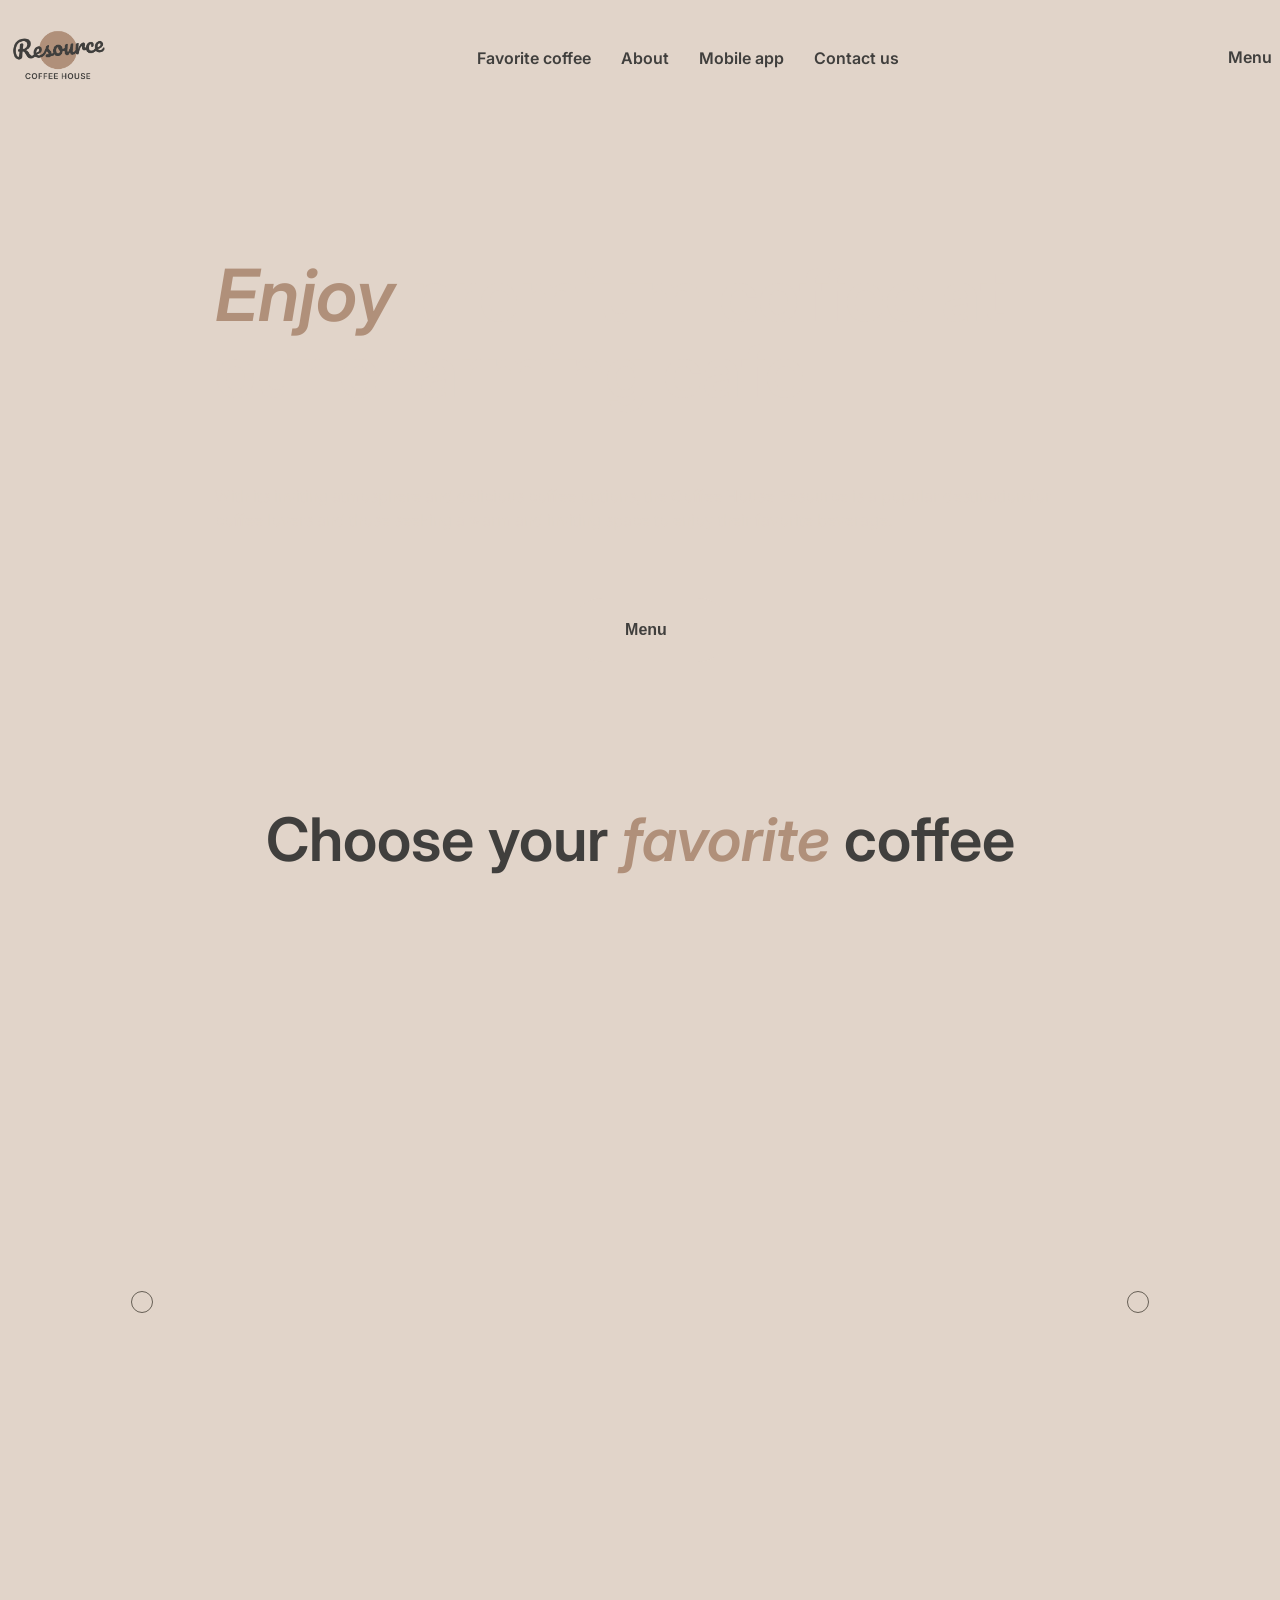
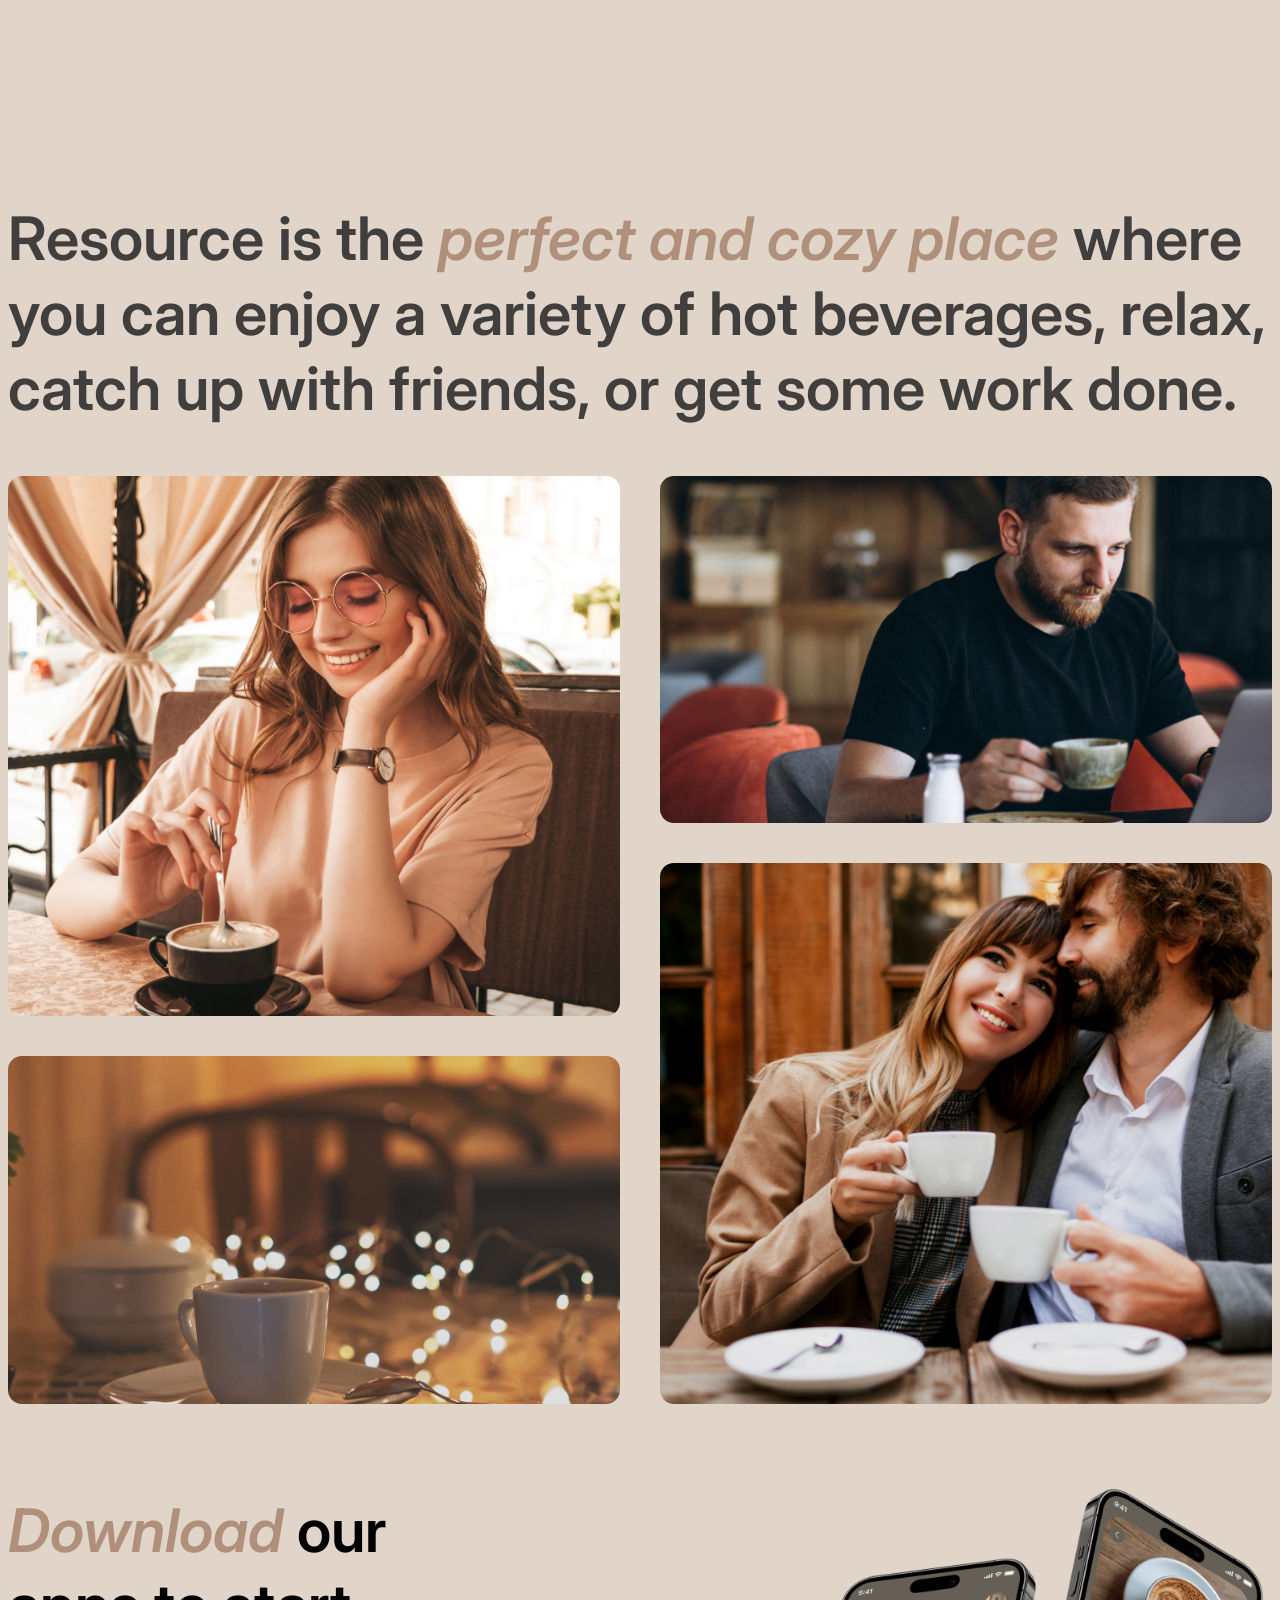
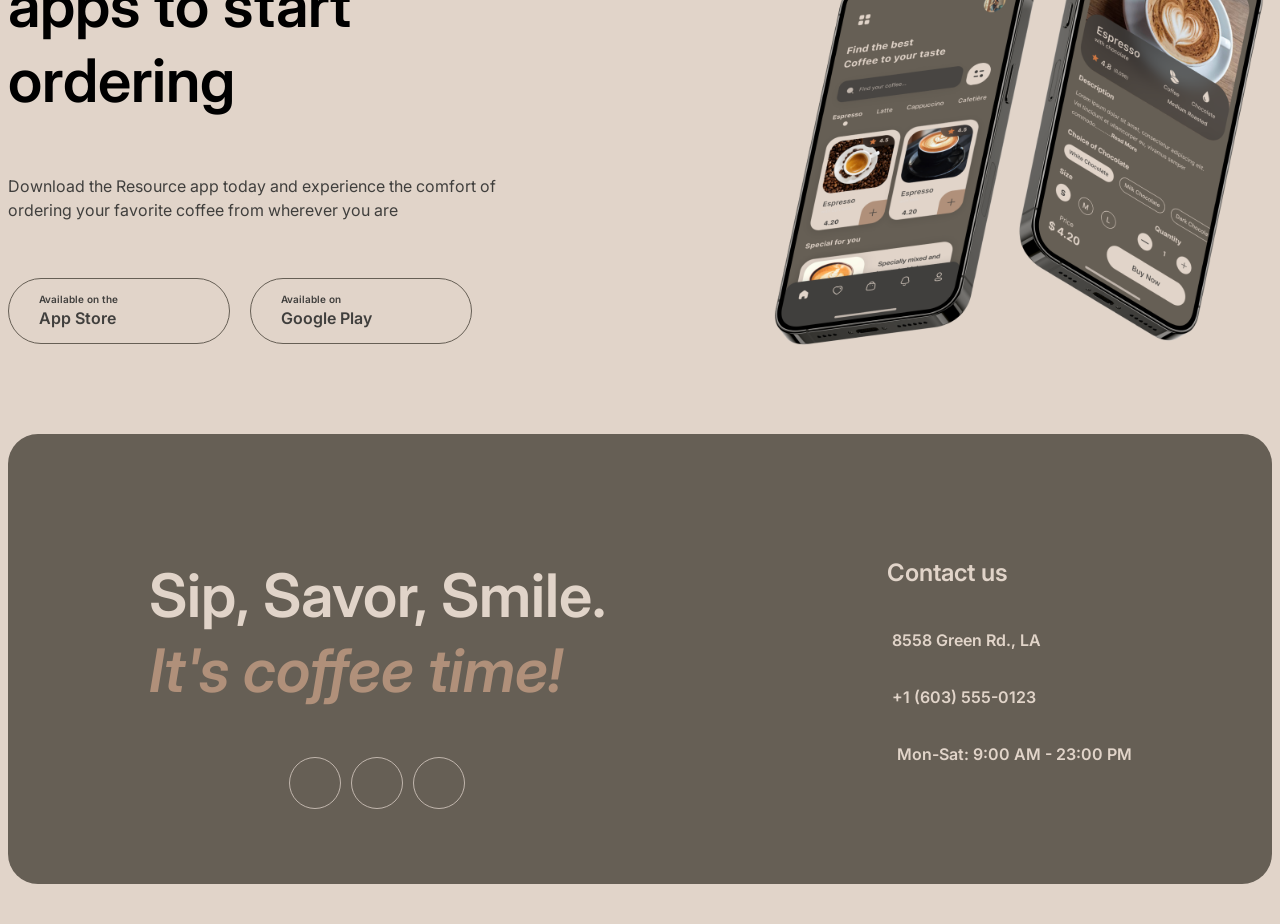
==== commit 32d6cf45: "feat: update index.html" ====
--- a/coffee-house/index.html
+++ b/coffee-house/index.html
@@ -95,9 +95,9 @@
 						</div>
 					</div>
 					<div class="three-lines">
-						<i class="fa-solid fa-minus first_line"></i>
-						<i class="fa-solid fa-minus second_line"></i>
-						<i class="fa-solid fa-minus third_line"></i>
+						<div class="progress-bar first_line"></div>
+						<div class="progress-bar second_line"></div>
+						<div class="progress-bar third_line"></div>
 					</div>
 				</section>
 
--- a/coffee-house/style.css
+++ b/coffee-house/style.css
@@ -344,6 +344,8 @@
   height: 100%;
   display: flex;
   flex-direction: column;
+  justify-content: center;
+  align-items: center;
   animation: slideInHoldOut 3000ms ease-in-out forwards;
   pointer-events: none;
 }
@@ -369,7 +371,13 @@
 }
 .home .fav_coffee .slider .slider-viewport {
   width: 480px;
+  height: 750px;
   position: relative;
+}
+@media only screen and (max-width: 380px) {
+  .home .fav_coffee .slider .slider-viewport {
+    height: 760px;
+  }
 }
 @media (max-width: 1450px) {
   .home .fav_coffee .slider .slider-viewport {
@@ -383,13 +391,22 @@
 .home .about {
   margin-top: 200px;
 }
+@media (max-width: 410px) {
+  .home .about {
+    margin-top: 320px;
+  }
+}
+@media only screen and (max-width: 380px) {
+  .home .about {
+    margin-top: 200px;
+  }
+}
 .home .about h2 {
   font-size: 60px;
   font-weight: 600;
   line-height: 125%;
   text-align: left;
   color: #403f3d;
-  margin-top: 100px;
 }
 @media only screen and (max-width: 380px) {
   .home .about h2 {
@@ -471,8 +488,12 @@
 @media only screen and (max-width: 768px) {
   .home .mob_app {
     flex-direction: column;
-    margin-top: 100px;
-    margin-bottom: 500px;
+    margin-bottom: 400px;
+  }
+}
+@media only screen and (max-width: 380px) {
+  .home .mob_app {
+    margin-bottom: 200px;
   }
 }
 .home .mob_app .first_block {
@@ -583,7 +604,6 @@
 @media only screen and (max-width: 768px) {
   .home .mob_app .second_block {
     width: 80%;
-    margin-top: 100px;
   }
 }
 .home .mob_app .second_block img {
@@ -850,7 +870,7 @@
 }
 
 .active {
-  color: #665f55;
+  color: #665f55 !important;
 }
 
 .clicked {
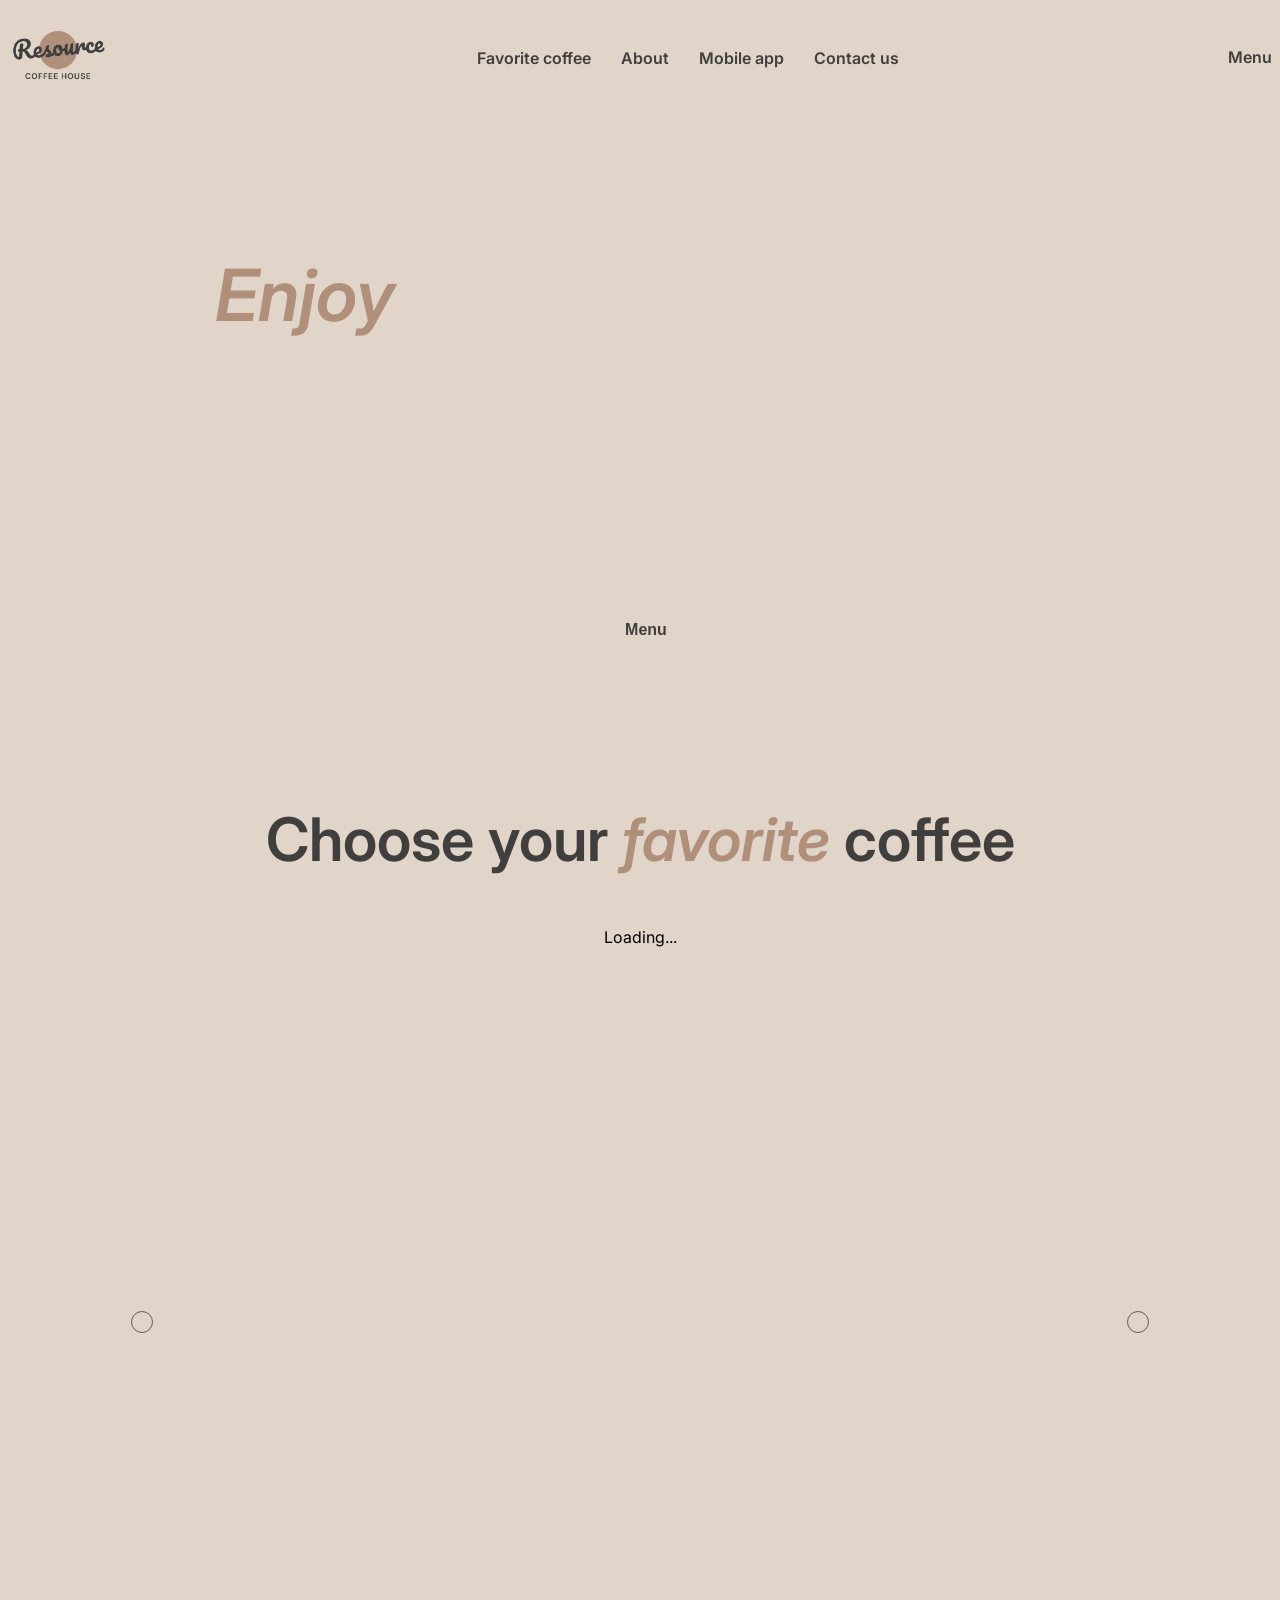
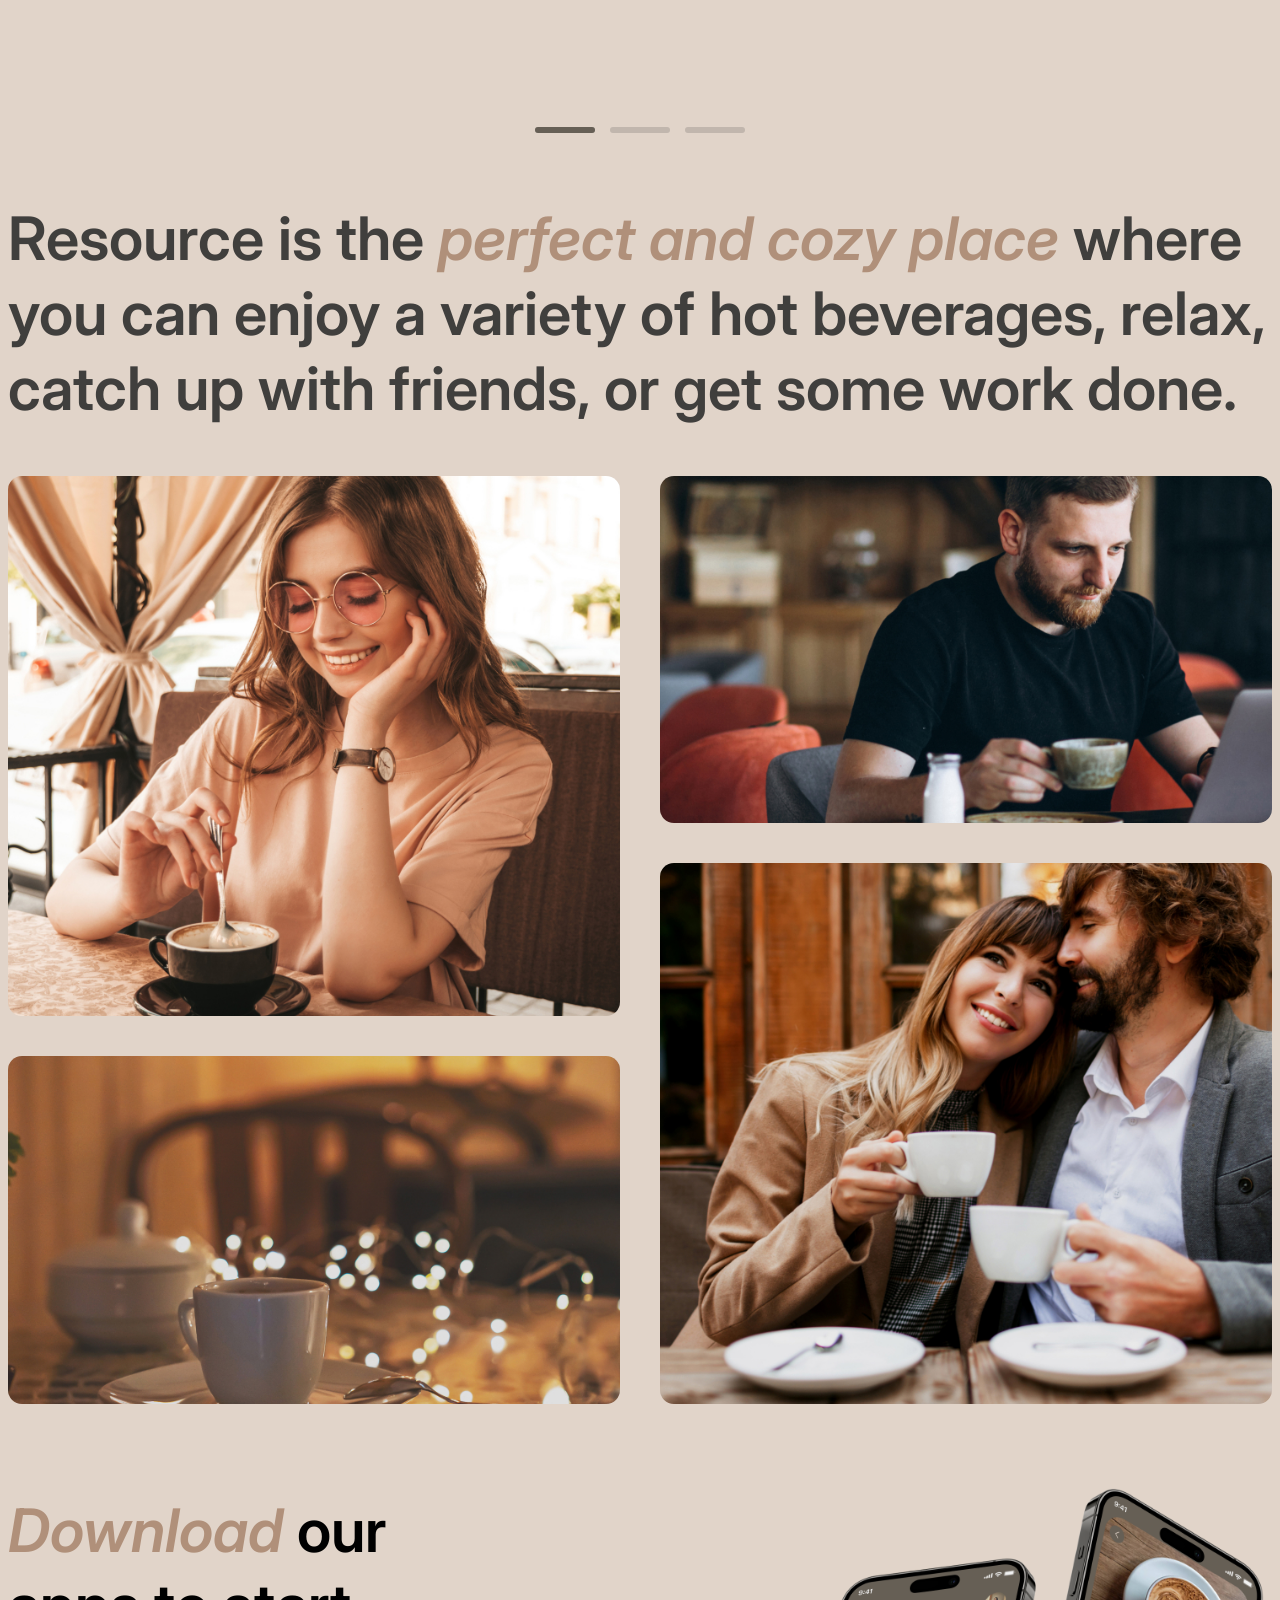
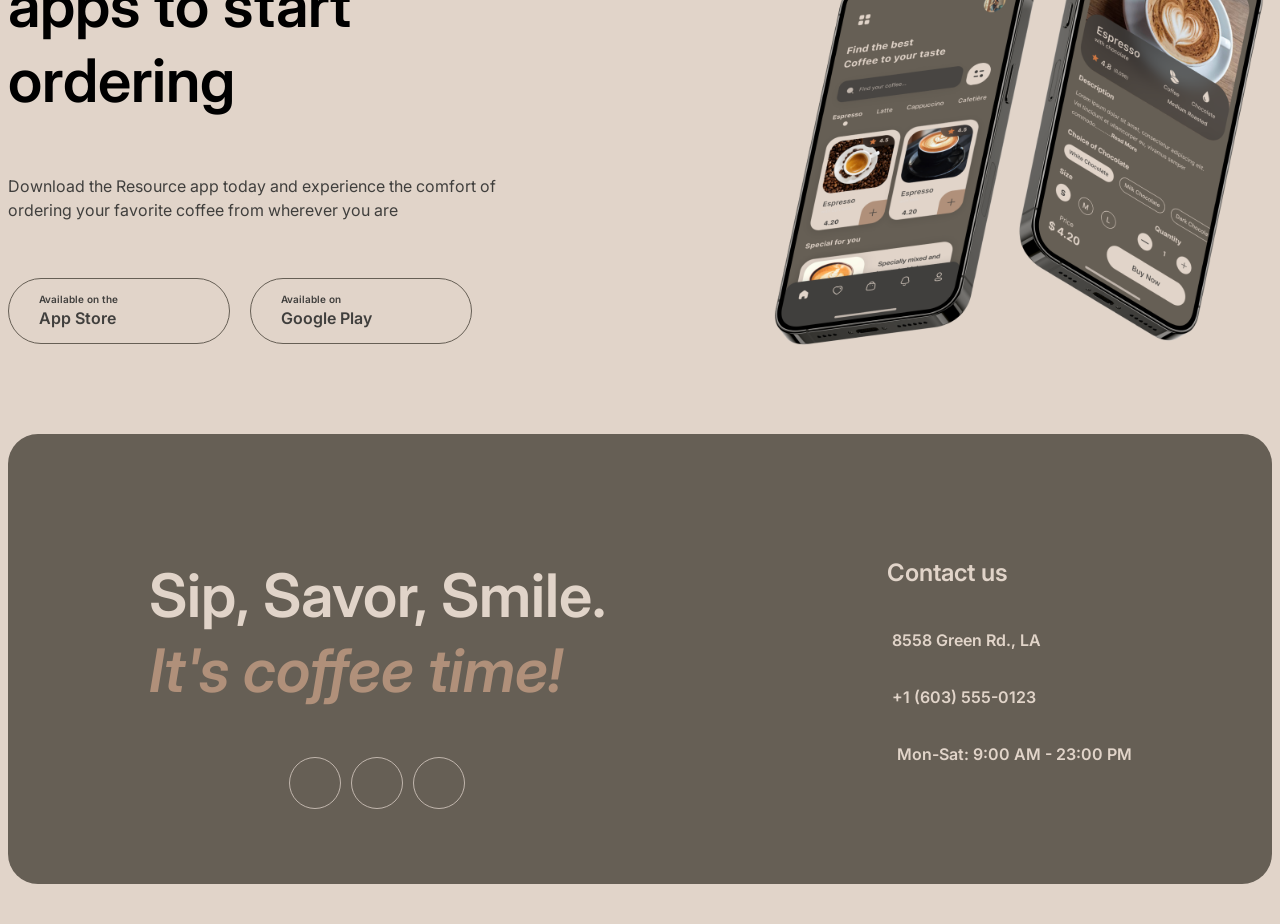
==== commit fee369fc: "feat: add loader in home" ====
--- a/coffee-house/index.html
+++ b/coffee-house/index.html
@@ -83,6 +83,7 @@
 
 				<section id="fav_coffee" class="fav_coffee">
 					<h2>Choose your <span class="fav">favorite</span> coffee</h2>
+					<div class="loader">Loading...</div>
 					<div class="slider">
 						<div class="arrow-left">
 							<i class="fa-solid fa-arrow-left"></i>
@@ -235,6 +236,6 @@
 			</div>
 			<div class="close">Close</div>
 		</div>
-		<script src="script.js"></script>
+		<script type="module" src="script.js"></script>
 	</body>
 </html>
--- a/coffee-house/style.css
+++ b/coffee-house/style.css
@@ -384,9 +384,37 @@
     overflow: hidden;
   }
 }
-.home .fav_coffee .three-lines .fa-minus {
-  font-size: 40px;
-  color: #c1b6ad;
+.home .fav_coffee .three-lines {
+  display: flex;
+  justify-content: center;
+  gap: 15px;
+  margin-top: 30px;
+}
+.home .fav_coffee .three-lines .progress-bar {
+  width: 60px;
+  height: 6px;
+  background-color: #c1b6ad;
+  position: relative;
+  overflow: hidden;
+  border-radius: 3px;
+}
+.home .fav_coffee .three-lines .progress-bar::before {
+  content: "";
+  position: absolute;
+  top: 0;
+  left: 0;
+  height: 100%;
+  width: 0%;
+  background-color: #665f55;
+}
+.home .fav_coffee .three-lines .progress-bar.active::before {
+  animation: lineProgress 3s linear forwards;
+}
+.home .fav_coffee .three-lines .progress-bar.paused::before {
+  animation-play-state: paused;
+}
+.home .fav_coffee .three-lines .progress-bar.resume::before {
+  animation-play-state: running;
 }
 .home .about {
   margin-top: 200px;
@@ -1281,6 +1309,11 @@
   color: #e1d4c9 !important;
 }
 
+.no-hover {
+  background-color: initial !important;
+  color: initial !important;
+}
+
 @keyframes slideInHoldOut {
   0% {
     transform: translateX(100%);
@@ -1328,4 +1361,13 @@
 
 .hidden {
   display: none !important;
+}
+
+@keyframes lineProgress {
+  from {
+    width: 0%;
+  }
+  to {
+    width: 100%;
+  }
 }/*# sourceMappingURL=style.css.map */
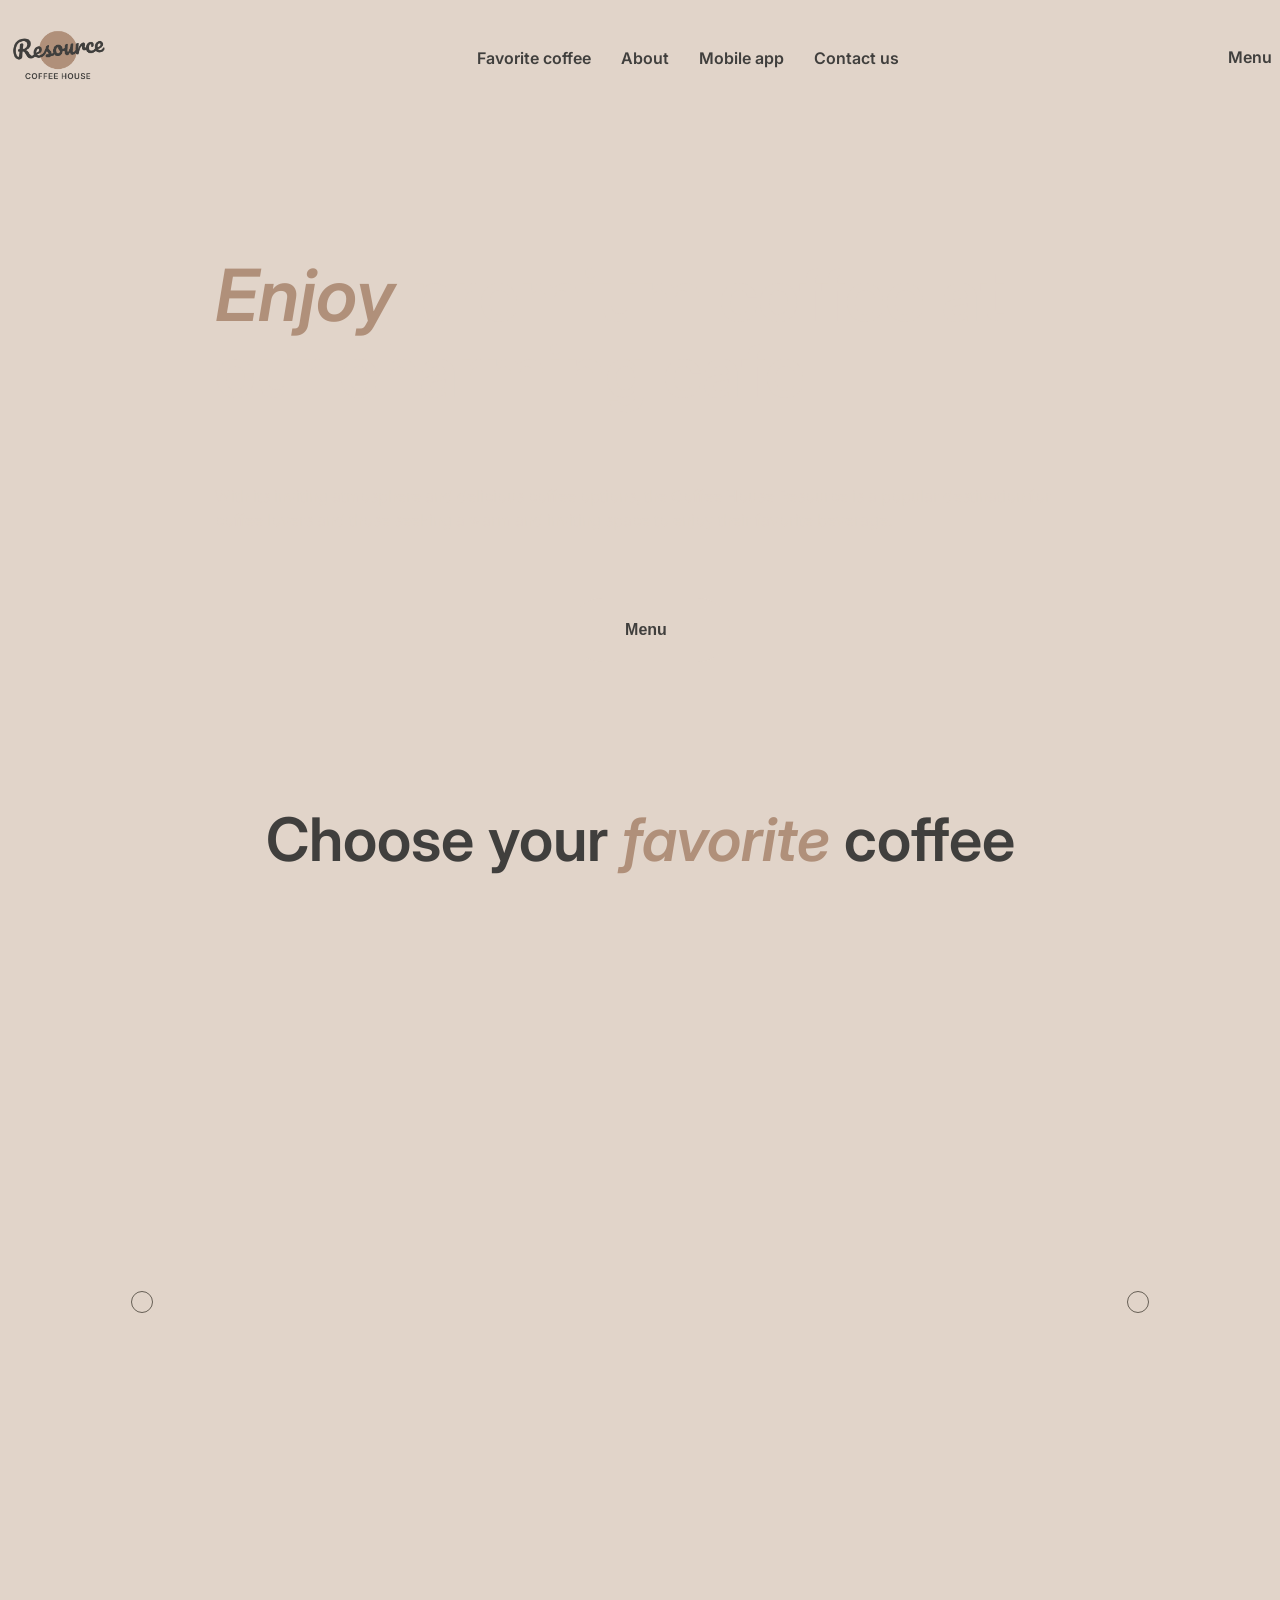
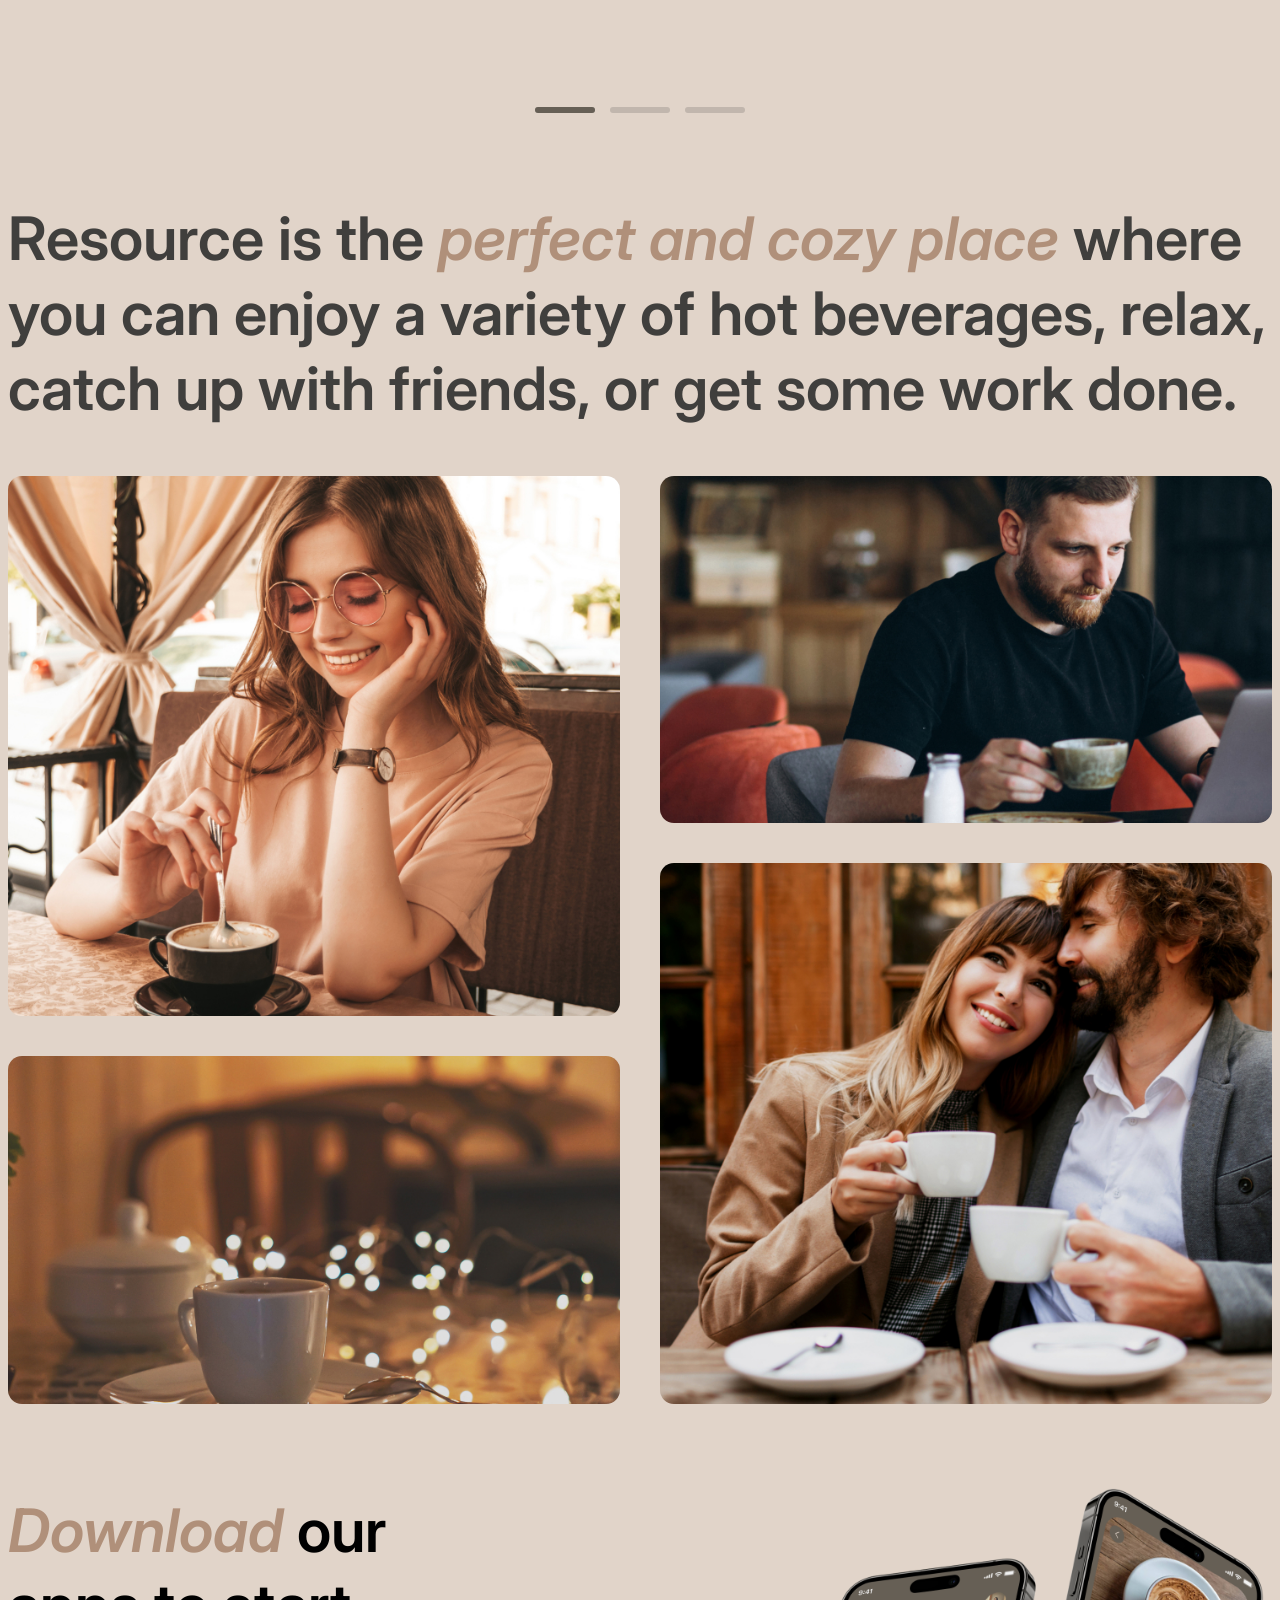
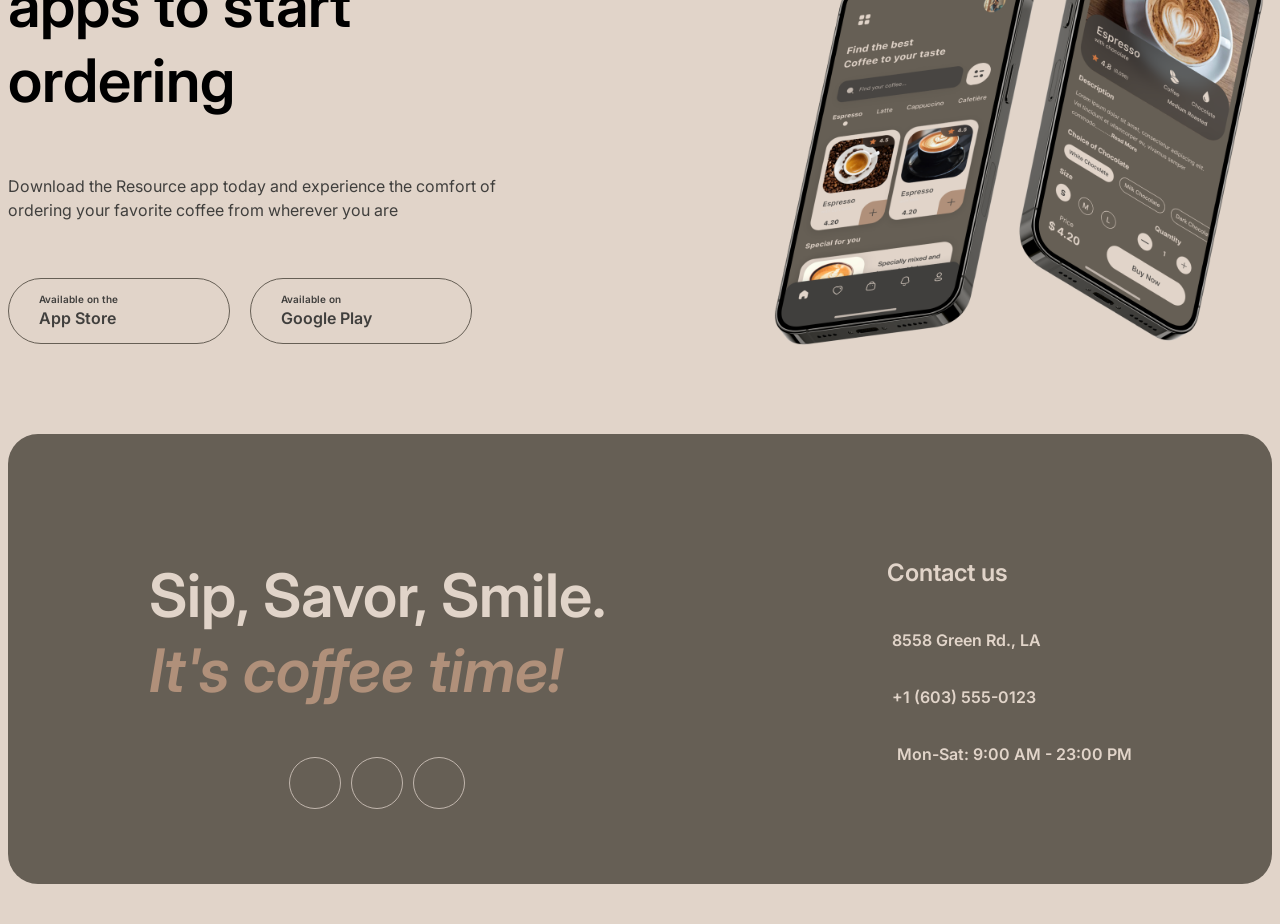
==== commit 3eb696dd: "Merge 69ce2fa277658903ed92e7a643ed0912dbfc7c3f into 9615e95792ca93cc7d5dd5ddfc425efa37cd2ec9" ====
--- a/coffee-house/index.html
+++ b/coffee-house/index.html
@@ -83,7 +83,6 @@
 
 				<section id="fav_coffee" class="fav_coffee">
 					<h2>Choose your <span class="fav">favorite</span> coffee</h2>
-					<div class="loader">Loading...</div>
 					<div class="slider">
 						<div class="arrow-left">
 							<i class="fa-solid fa-arrow-left"></i>
@@ -236,6 +235,6 @@
 			</div>
 			<div class="close">Close</div>
 		</div>
-		<script type="module" src="script.js"></script>
+		<script src="script.js"></script>
 	</body>
 </html>
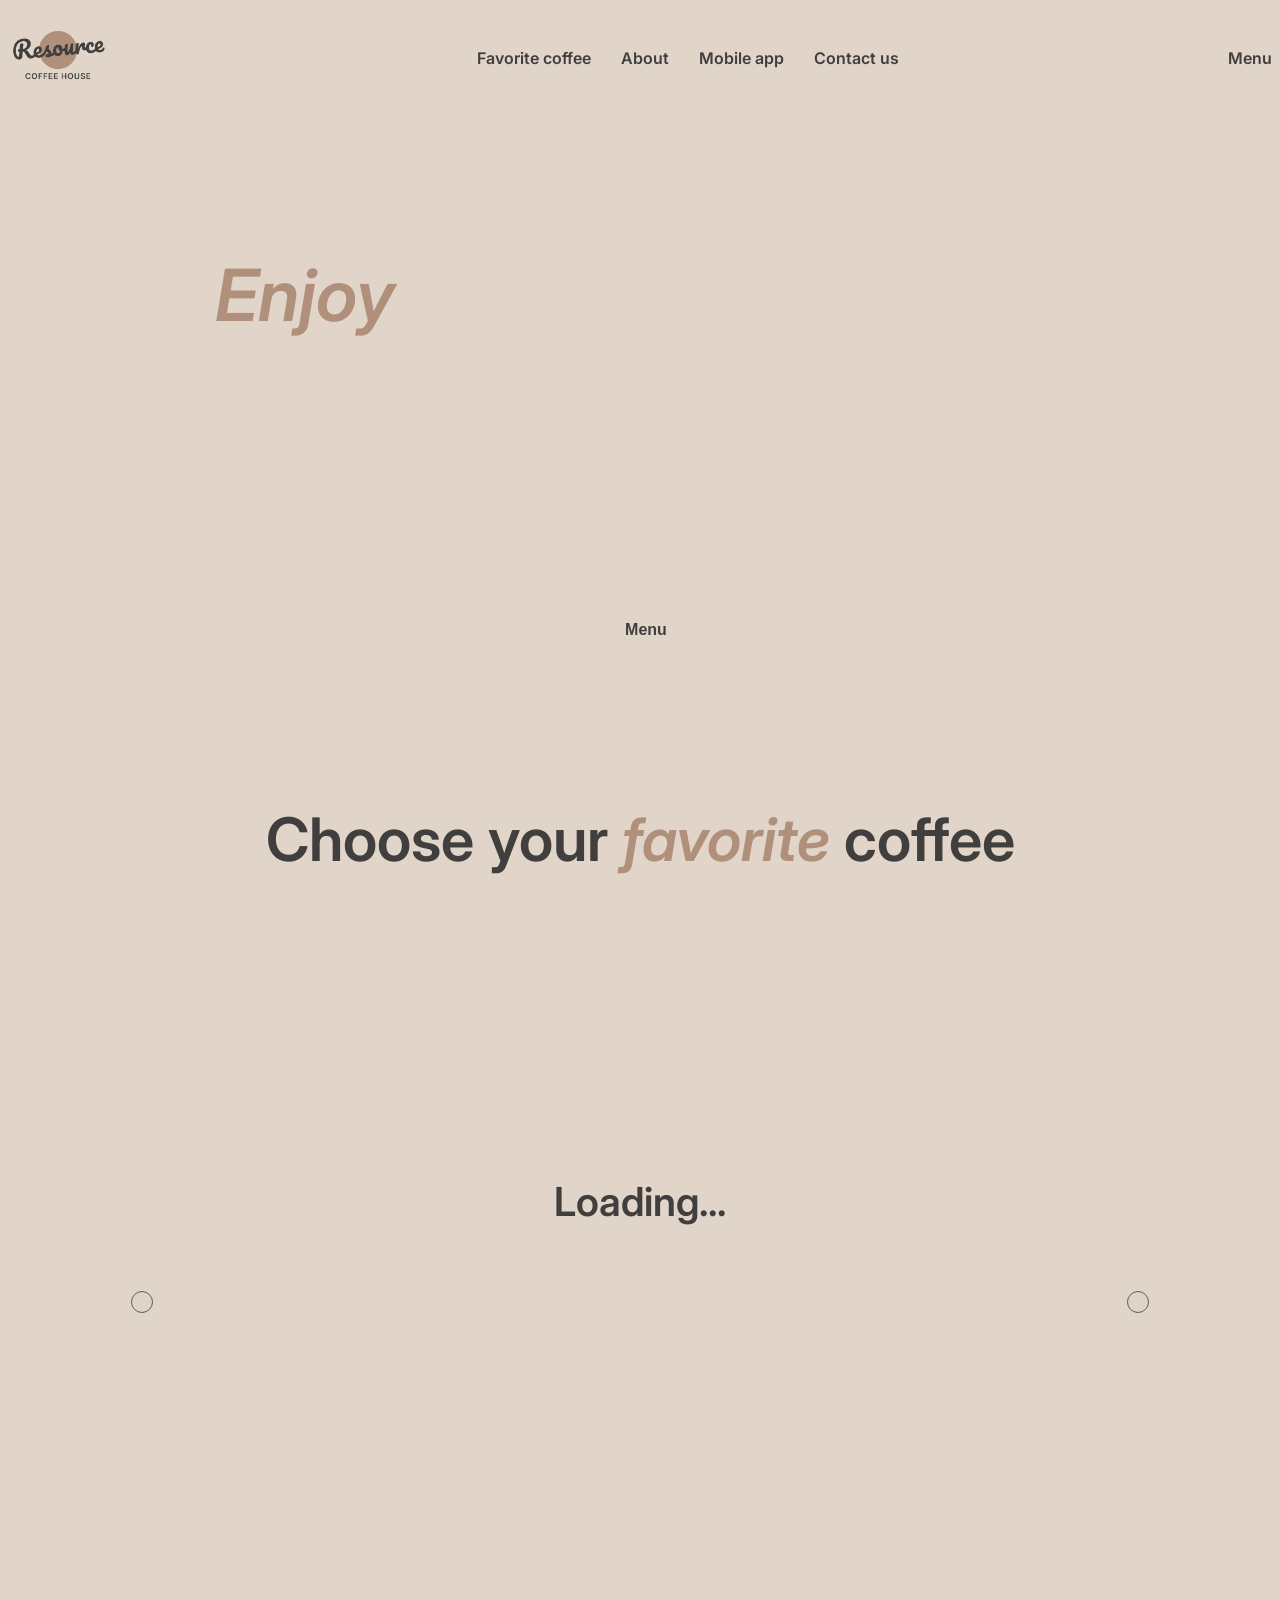
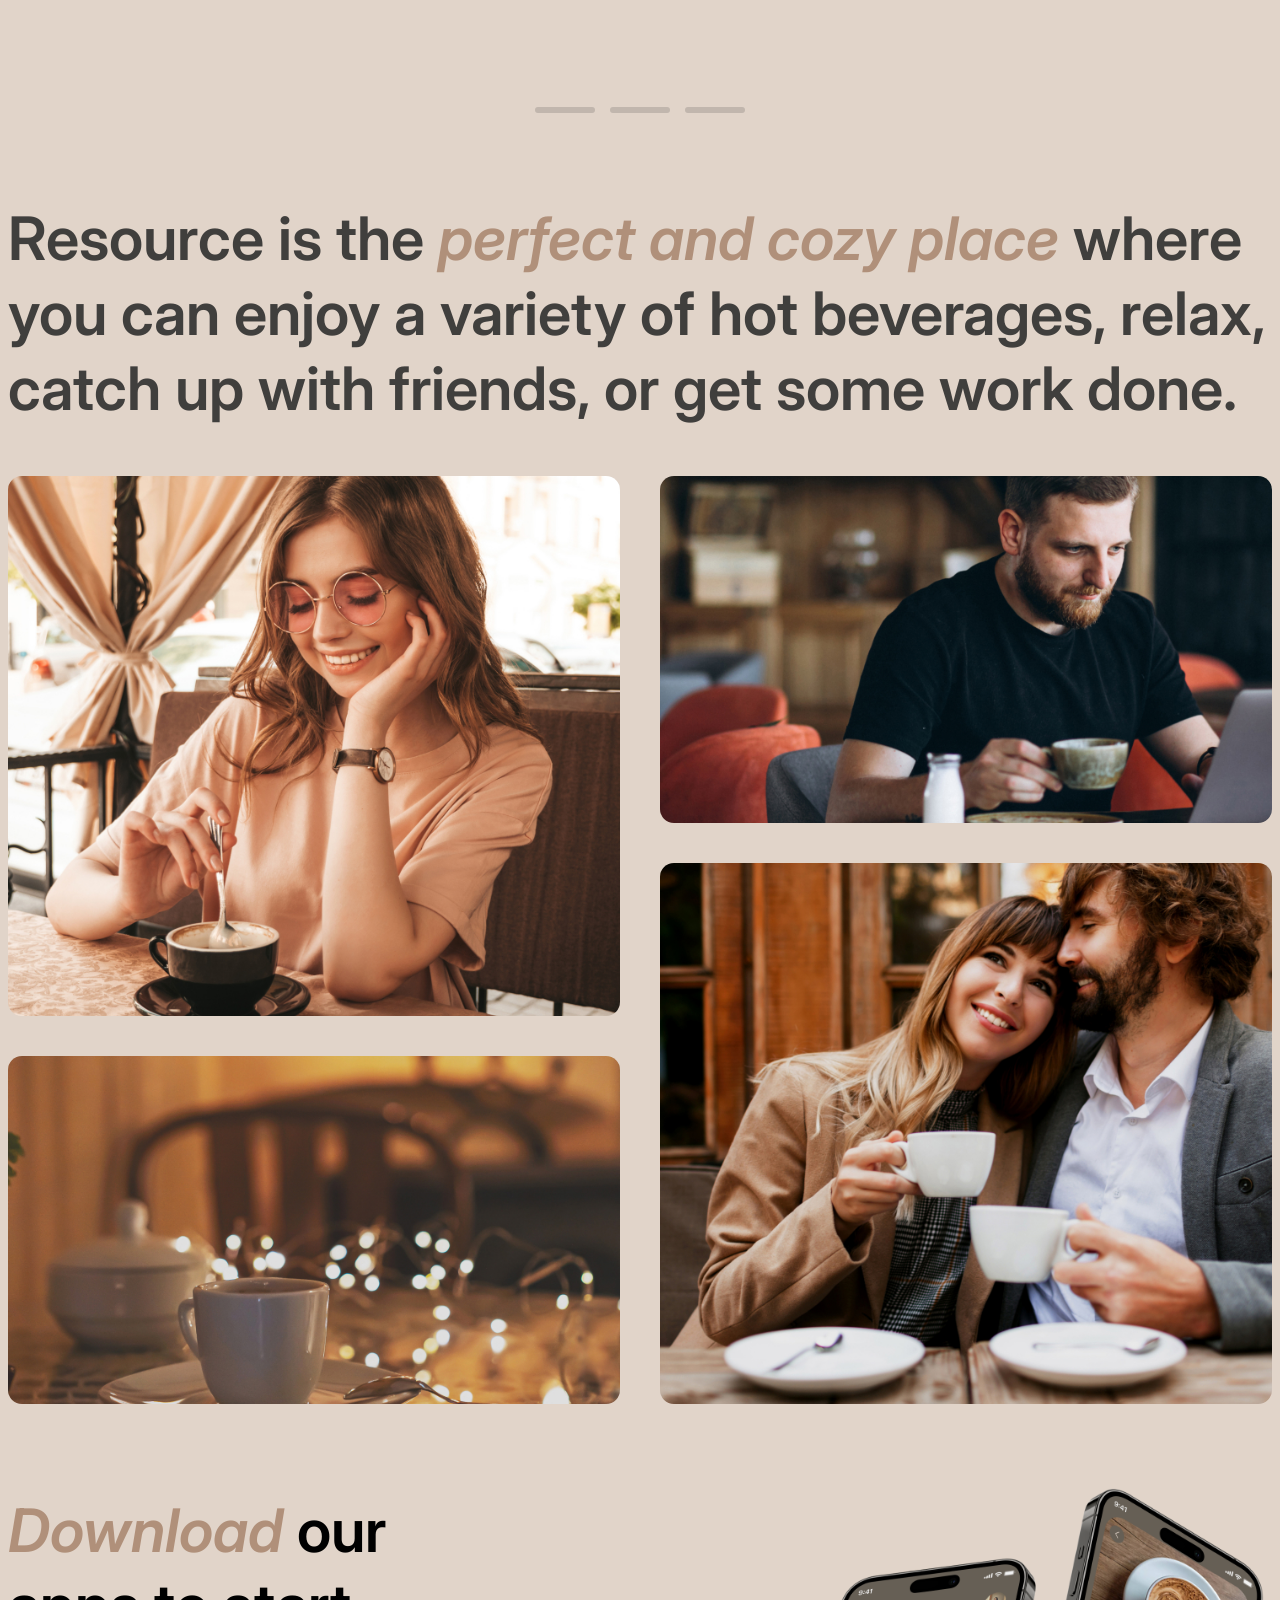
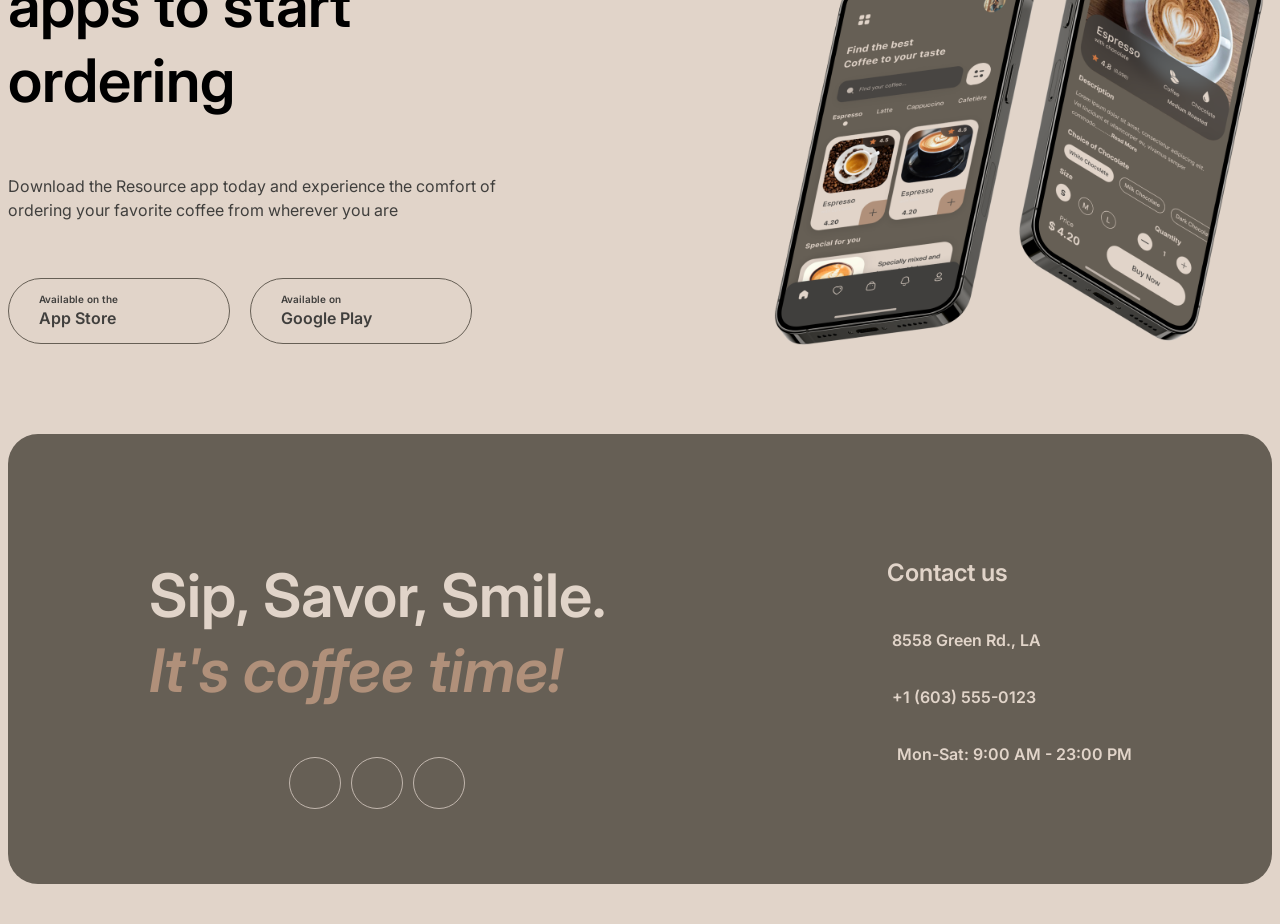
==== commit ba052867: "fix: delete sizes and additives in blocks to create them dynamically" ====
--- a/coffee-house/index.html
+++ b/coffee-house/index.html
@@ -31,7 +31,13 @@
 						<li><a class="link" href="#contact">Contact us</a></li>
 					</ul>
 				</nav>
-				<a class="menu_link">Menu <i class="fa-solid fa-mug-hot"></i></a>
+				<div class="menu_cart">
+					<a class="cart_button">
+						<i class="fa-solid fa-cart-shopping"></i>
+						<span class="cart_number"></span>
+					</a>
+					<a class="menu_link">Menu <i class="fa-solid fa-mug-hot"></i></a>
+				</div>
 				<div class="burger" id="burger">
 					<i class="fa-solid fa-bars"></i>
 					<i class="fa-solid fa-xmark"></i>
@@ -83,6 +89,7 @@
 
 				<section id="fav_coffee" class="fav_coffee">
 					<h2>Choose your <span class="fav">favorite</span> coffee</h2>
+					<div class="loader">Loading...</div>
 					<div class="slider">
 						<div class="arrow-left">
 							<i class="fa-solid fa-arrow-left"></i>
@@ -186,40 +193,15 @@
 		<div class="backdrop"></div>
 
 		<div class="modal">
+			<div class="close">X</div>
 			<img class="modal_photo" src="..." alt="modal_photo" />
 			<div class="info">
 				<h3 class="name">...</h3>
 				<p class="description"></p>
 				<p class="size">Size</p>
-				<div class="sizes_block">
-					<div class="small">
-						<p class="s">S</p>
-						<p class="size_s"></p>
-					</div>
-					<div class="medium">
-						<p class="m">M</p>
-						<p class="size_m"></p>
-					</div>
-					<div class="large">
-						<p class="l">L</p>
-						<p class="size_l"></p>
-					</div>
-				</div>
+				<div class="sizes_block"></div>
 				<p class="additives">Additives</p>
-				<div class="additives_block">
-					<div class="first">
-						<p class="additive_one">1</p>
-						<p class="first_additive"></p>
-					</div>
-					<div class="second">
-						<p class="additive_two">2</p>
-						<p class="second_additive"></p>
-					</div>
-					<div class="third">
-						<p class="additive_three">3</p>
-						<p class="third_additive"></p>
-					</div>
-				</div>
+				<div class="additives_block"></div>
 				<div class="total_price_block">
 					<p class="total">Total:</p>
 					<p class="total_price"></p>
@@ -233,8 +215,8 @@
 					</p>
 				</div>
 			</div>
-			<div class="close">Close</div>
+			<div class="add_cart">Add to cart</div>
 		</div>
-		<script src="script.js"></script>
+		<script type="module" src="script.js"></script>
 	</body>
 </html>
--- a/coffee-house/style.css
+++ b/coffee-house/style.css
@@ -1,3 +1,4 @@
+@charset "UTF-8";
 * {
   -webkit-user-select: none;
      -moz-user-select: none;
@@ -31,6 +32,10 @@
   height: 60px;
   padding-top: 20px;
   padding-bottom: 20px;
+}
+header .menu_cart .cart_button {
+  display: none;
+  margin-right: 10px;
 }
 header .burger {
   position: relative;
@@ -105,6 +110,9 @@
 }
 header #logo {
   border-bottom: none;
+}
+header .fa-cart-shopping:hover {
+  cursor: pointer;
 }
 header .menu_link {
   cursor: pointer;
@@ -301,6 +309,7 @@
 }
 .home .fav_coffee {
   height: 799px;
+  position: relative;
 }
 .home .fav_coffee h2 {
   font-size: 60px;
@@ -415,6 +424,15 @@
 }
 .home .fav_coffee .three-lines .progress-bar.resume::before {
   animation-play-state: running;
+}
+.home .fav_coffee .loader {
+  font-size: 40px;
+  color: #403f3d;
+  font-weight: 600;
+  position: absolute;
+  top: 50%;
+  left: 50%;
+  transform: translate(-50%, -50%);
 }
 .home .about {
   margin-top: 200px;
@@ -797,6 +815,20 @@
   color: #b0907a;
   font-style: italic;
 }
+.menu .fetch-error {
+  font-size: 40px;
+  color: #403f3d;
+  font-weight: 600;
+  margin-top: 200px;
+  margin-bottom: 200px;
+}
+.menu .second-loader {
+  font-size: 40px;
+  color: #403f3d;
+  font-weight: 600;
+  margin-bottom: 200px;
+  margin-top: 200px;
+}
 .menu .buttons {
   display: flex;
   justify-content: center;
@@ -895,6 +927,123 @@
   font-weight: 600;
   line-height: 125%;
   color: #403f3d;
+}
+
+.cart h1 {
+  color: #403f3d;
+  font-size: 72px;
+  font-weight: 600;
+  line-height: 105%;
+}
+@media only screen and (max-width: 380px) {
+  .cart h1 {
+    font-size: 42px;
+    font-weight: 600;
+    line-height: 115%;
+  }
+}
+.cart .cart_total_price {
+  display: flex;
+  justify-content: space-between;
+}
+.cart .cart_buttons {
+  display: flex;
+  justify-content: center;
+  gap: 50px;
+  margin-bottom: 100px;
+}
+.cart .cart_buttons .sign_in,
+.cart .cart_buttons .registration {
+  display: flex;
+  align-items: center;
+  justify-content: center;
+  border: 1px solid #665f55;
+  color: #403f3d;
+  border-radius: 53.5px;
+  font-weight: bold;
+  width: 200px;
+  height: 44px;
+  cursor: pointer;
+}
+.cart .cart_buttons .sign_in:hover,
+.cart .cart_buttons .registration:hover {
+  color: #e1d4c9;
+  background-color: #665f55;
+}
+
+.login {
+  display: flex;
+  flex-direction: column;
+}
+.login h1 {
+  color: #403f3d;
+  font-size: 72px;
+  font-weight: 600;
+  line-height: 105%;
+}
+@media only screen and (max-width: 380px) {
+  .login h1 {
+    font-size: 42px;
+    font-weight: 600;
+    line-height: 115%;
+  }
+}
+.login .sign_in {
+  display: flex;
+  align-items: center;
+  justify-content: center;
+  align-self: center;
+  border: 1px solid #665f55;
+  color: #403f3d;
+  border-radius: 53.5px;
+  font-weight: bold;
+  width: 200px;
+  height: 44px;
+  margin-top: 50px;
+  margin-bottom: 100px;
+  cursor: pointer;
+}
+.login .sign_in:hover {
+  color: #e1d4c9;
+  background-color: #665f55;
+}
+.login .label_login,
+.login .label_password {
+  display: flex;
+  flex-direction: column;
+  align-items: center;
+  color: #403f3d;
+  font-size: 25px;
+}
+.login .label_login .input_login,
+.login .label_login .input_password,
+.login .label_password .input_login,
+.login .label_password .input_password {
+  border-radius: 12px;
+  border: 1px solid #c1b6ad;
+  width: 400px;
+  height: 56px;
+  font-size: 25px;
+}
+.login .label_login .input_login:focus,
+.login .label_login .input_password:focus,
+.login .label_password .input_login:focus,
+.login .label_password .input_password:focus {
+  outline: none;
+}
+
+.register h1 {
+  color: #403f3d;
+  font-size: 72px;
+  font-weight: 600;
+  line-height: 105%;
+}
+@media only screen and (max-width: 380px) {
+  .register h1 {
+    font-size: 42px;
+    font-weight: 600;
+    line-height: 115%;
+  }
 }
 
 .active {
@@ -926,7 +1075,7 @@
   z-index: 10000;
   background-color: #e1d4c9;
   width: 800px;
-  height: 544px;
+  height: 574px;
   border-radius: 25px;
   top: 50%;
   left: 50%;
@@ -974,6 +1123,25 @@
     font-size: 9px;
   }
 }
+.modal .close {
+  border-radius: 100%;
+  color: #c1b6ad;
+  border: 1px solid #c1b6ad;
+  position: absolute;
+  top: 0;
+  right: 0;
+  width: 44px;
+  height: 44px;
+  display: flex;
+  justify-content: center;
+  align-items: center;
+  transform: translate(0, -120%);
+}
+.modal .close:hover {
+  background-color: #665f55;
+  color: #e1d4c9;
+  cursor: pointer;
+}
 .modal .modal_photo {
   align-self: flex-start;
   width: 40%;
@@ -1033,18 +1201,9 @@
 }
 .modal .info .sizes_block {
   display: flex;
+  flex-wrap: wrap;
   margin-left: 20px;
   gap: 10px;
-}
-@media (max-width: 800px) {
-  .modal .info .sizes_block {
-    flex-wrap: wrap;
-  }
-}
-@media (max-width: 600px) {
-  .modal .info .sizes_block {
-    flex-wrap: wrap;
-  }
 }
 @media (max-width: 410px) {
   .modal .info .sizes_block {
@@ -1053,7 +1212,9 @@
 }
 .modal .info .sizes_block .small,
 .modal .info .sizes_block .medium,
-.modal .info .sizes_block .large {
+.modal .info .sizes_block .large,
+.modal .info .sizes_block .extra_large,
+.modal .info .sizes_block .extra_extra_large {
   display: flex;
   align-items: center;
   gap: 10px;
@@ -1064,14 +1225,18 @@
 @media (max-width: 800px) {
   .modal .info .sizes_block .small,
   .modal .info .sizes_block .medium,
-  .modal .info .sizes_block .large {
+  .modal .info .sizes_block .large,
+  .modal .info .sizes_block .extra_large,
+  .modal .info .sizes_block .extra_extra_large {
     padding: 0 28px;
   }
 }
 @media (hover: hover) {
   .modal .info .sizes_block .small:hover,
   .modal .info .sizes_block .medium:hover,
-  .modal .info .sizes_block .large:hover {
+  .modal .info .sizes_block .large:hover,
+  .modal .info .sizes_block .extra_large:hover,
+  .modal .info .sizes_block .extra_extra_large:hover {
     cursor: pointer;
     background-color: #665f55;
   }
@@ -1083,7 +1248,13 @@
   .modal .info .sizes_block .medium:hover .size_l,
   .modal .info .sizes_block .large:hover .size_s,
   .modal .info .sizes_block .large:hover .size_m,
-  .modal .info .sizes_block .large:hover .size_l {
+  .modal .info .sizes_block .large:hover .size_l,
+  .modal .info .sizes_block .extra_large:hover .size_s,
+  .modal .info .sizes_block .extra_large:hover .size_m,
+  .modal .info .sizes_block .extra_large:hover .size_l,
+  .modal .info .sizes_block .extra_extra_large:hover .size_s,
+  .modal .info .sizes_block .extra_extra_large:hover .size_m,
+  .modal .info .sizes_block .extra_extra_large:hover .size_l {
     color: #e1d4c9;
   }
   .modal .info .sizes_block .small:hover .s,
@@ -1094,13 +1265,21 @@
   .modal .info .sizes_block .medium:hover .l,
   .modal .info .sizes_block .large:hover .s,
   .modal .info .sizes_block .large:hover .m,
-  .modal .info .sizes_block .large:hover .l {
+  .modal .info .sizes_block .large:hover .l,
+  .modal .info .sizes_block .extra_large:hover .s,
+  .modal .info .sizes_block .extra_large:hover .m,
+  .modal .info .sizes_block .extra_large:hover .l,
+  .modal .info .sizes_block .extra_extra_large:hover .s,
+  .modal .info .sizes_block .extra_extra_large:hover .m,
+  .modal .info .sizes_block .extra_extra_large:hover .l {
     background-color: #e1d4c9;
   }
 }
 .modal .info .sizes_block .s,
 .modal .info .sizes_block .m,
-.modal .info .sizes_block .l {
+.modal .info .sizes_block .l,
+.modal .info .sizes_block .xl,
+.modal .info .sizes_block .xxl {
   border: 1px solid #c1b6ad;
   border-radius: 50%;
   width: 30px;
@@ -1114,7 +1293,9 @@
 }
 .modal .info .sizes_block .size_s,
 .modal .info .sizes_block .size_m,
-.modal .info .sizes_block .size_l {
+.modal .info .sizes_block .size_l,
+.modal .info .sizes_block .size_xl,
+.modal .info .sizes_block .size_xxl {
   color: #403f3d;
   font-size: 16px;
   font-weight: 600;
@@ -1250,7 +1431,7 @@
     margin-left: 10px;
   }
 }
-.modal .close {
+.modal .add_cart {
   font-size: 16px;
   font-weight: 600;
   line-height: 150%;
@@ -1263,12 +1444,12 @@
   border-radius: 30px;
 }
 @media (max-width: 800px) {
-  .modal .close {
+  .modal .add_cart {
     padding: 15px 180px;
   }
 }
 @media (max-width: 700px) {
-  .modal .close {
+  .modal .add_cart {
     padding: 15px 150px;
     left: 50%;
     transform: translateX(-50%);
@@ -1277,7 +1458,7 @@
   }
 }
 @media (hover: hover) {
-  .modal .close:hover {
+  .modal .add_cart:hover {
     cursor: pointer;
     background-color: #665f55;
     color: #e1d4c9;
@@ -1295,6 +1476,8 @@
 .modal_button_active .s,
 .modal_button_active .m,
 .modal_button_active .l,
+.modal_button_active .xl,
+.modal_button_active .xxl,
 .modal_button_active .additive_one,
 .modal_button_active .additive_two,
 .modal_button_active .additive_three {
@@ -1303,6 +1486,8 @@
 .modal_button_active .size_s,
 .modal_button_active .size_m,
 .modal_button_active .size_l,
+.modal_button_active .size_xl,
+.modal_button_active .size_xxl,
 .modal_button_active .first_additive,
 .modal_button_active .second_additive,
 .modal_button_active .third_additive {
@@ -1359,7 +1544,7 @@
   margin-bottom: 100px;
 }
 
-.hidden {
+К .hidden {
   display: none !important;
 }
 
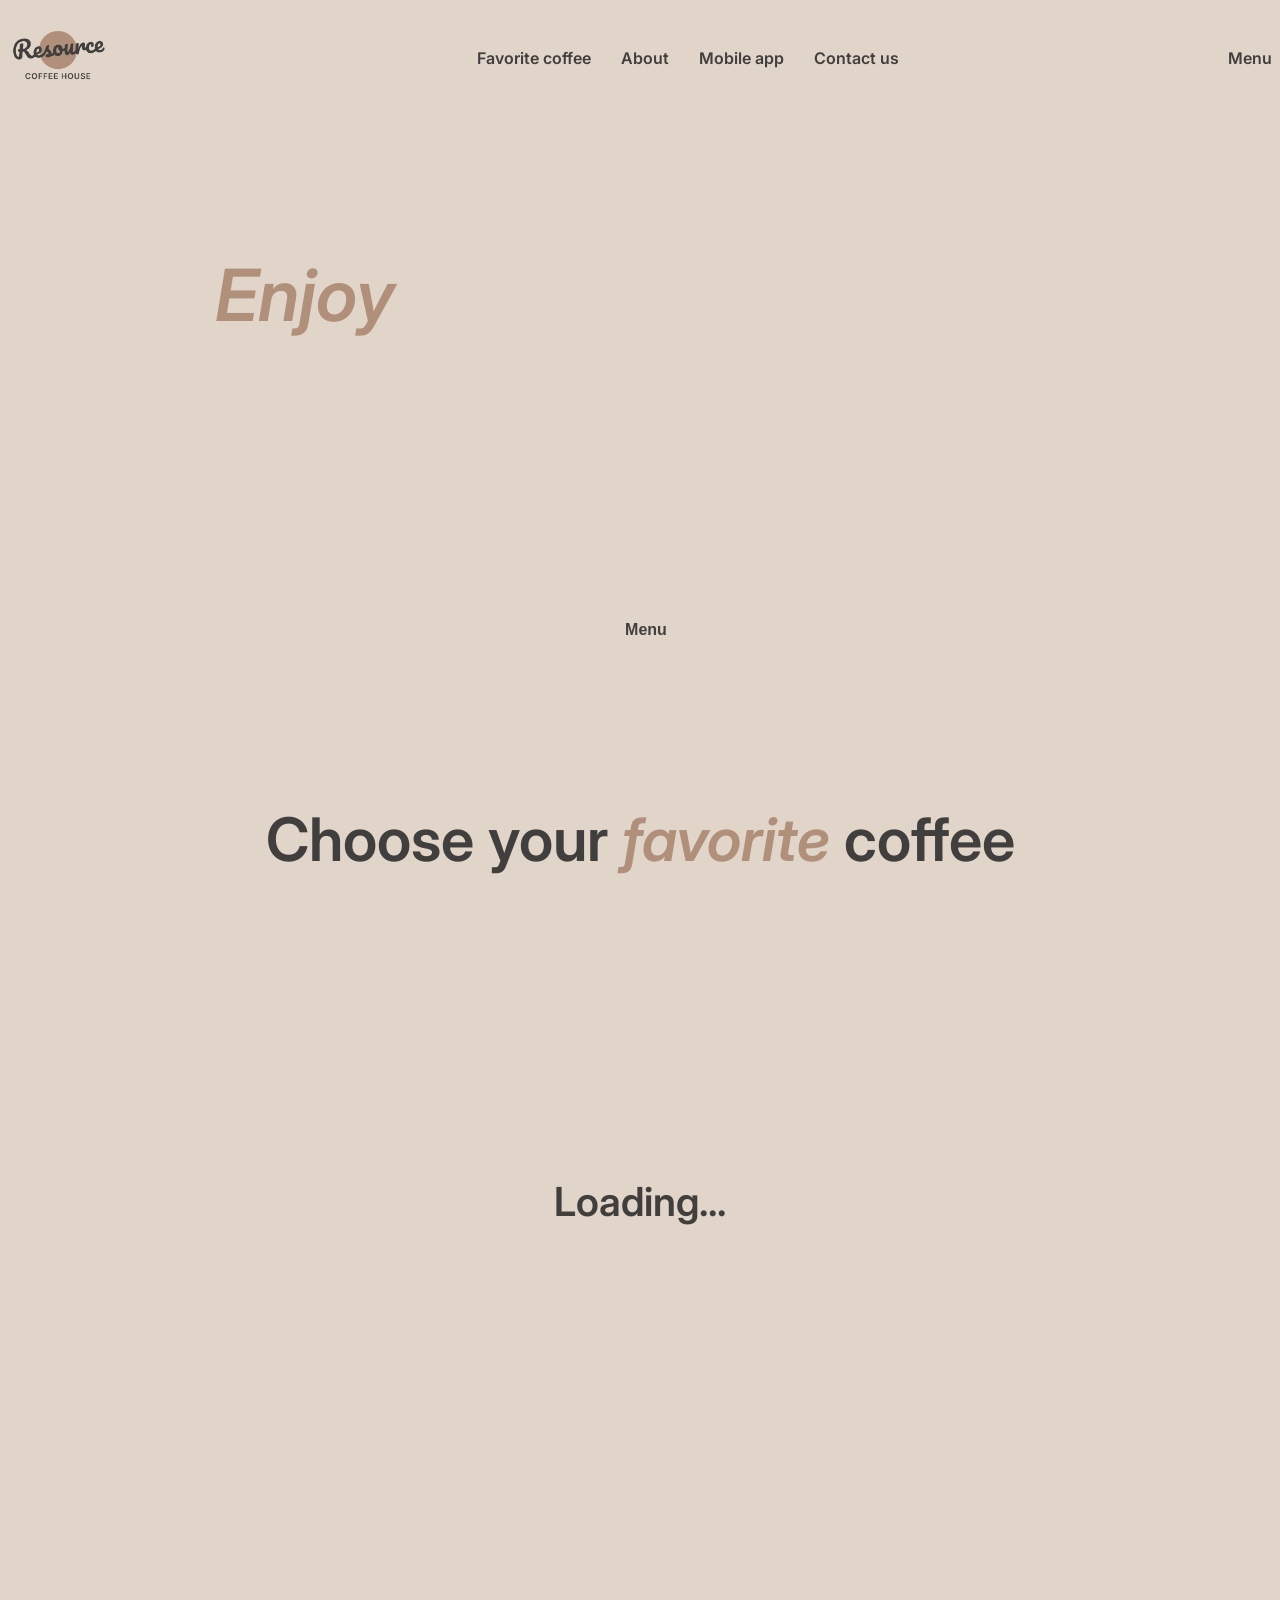
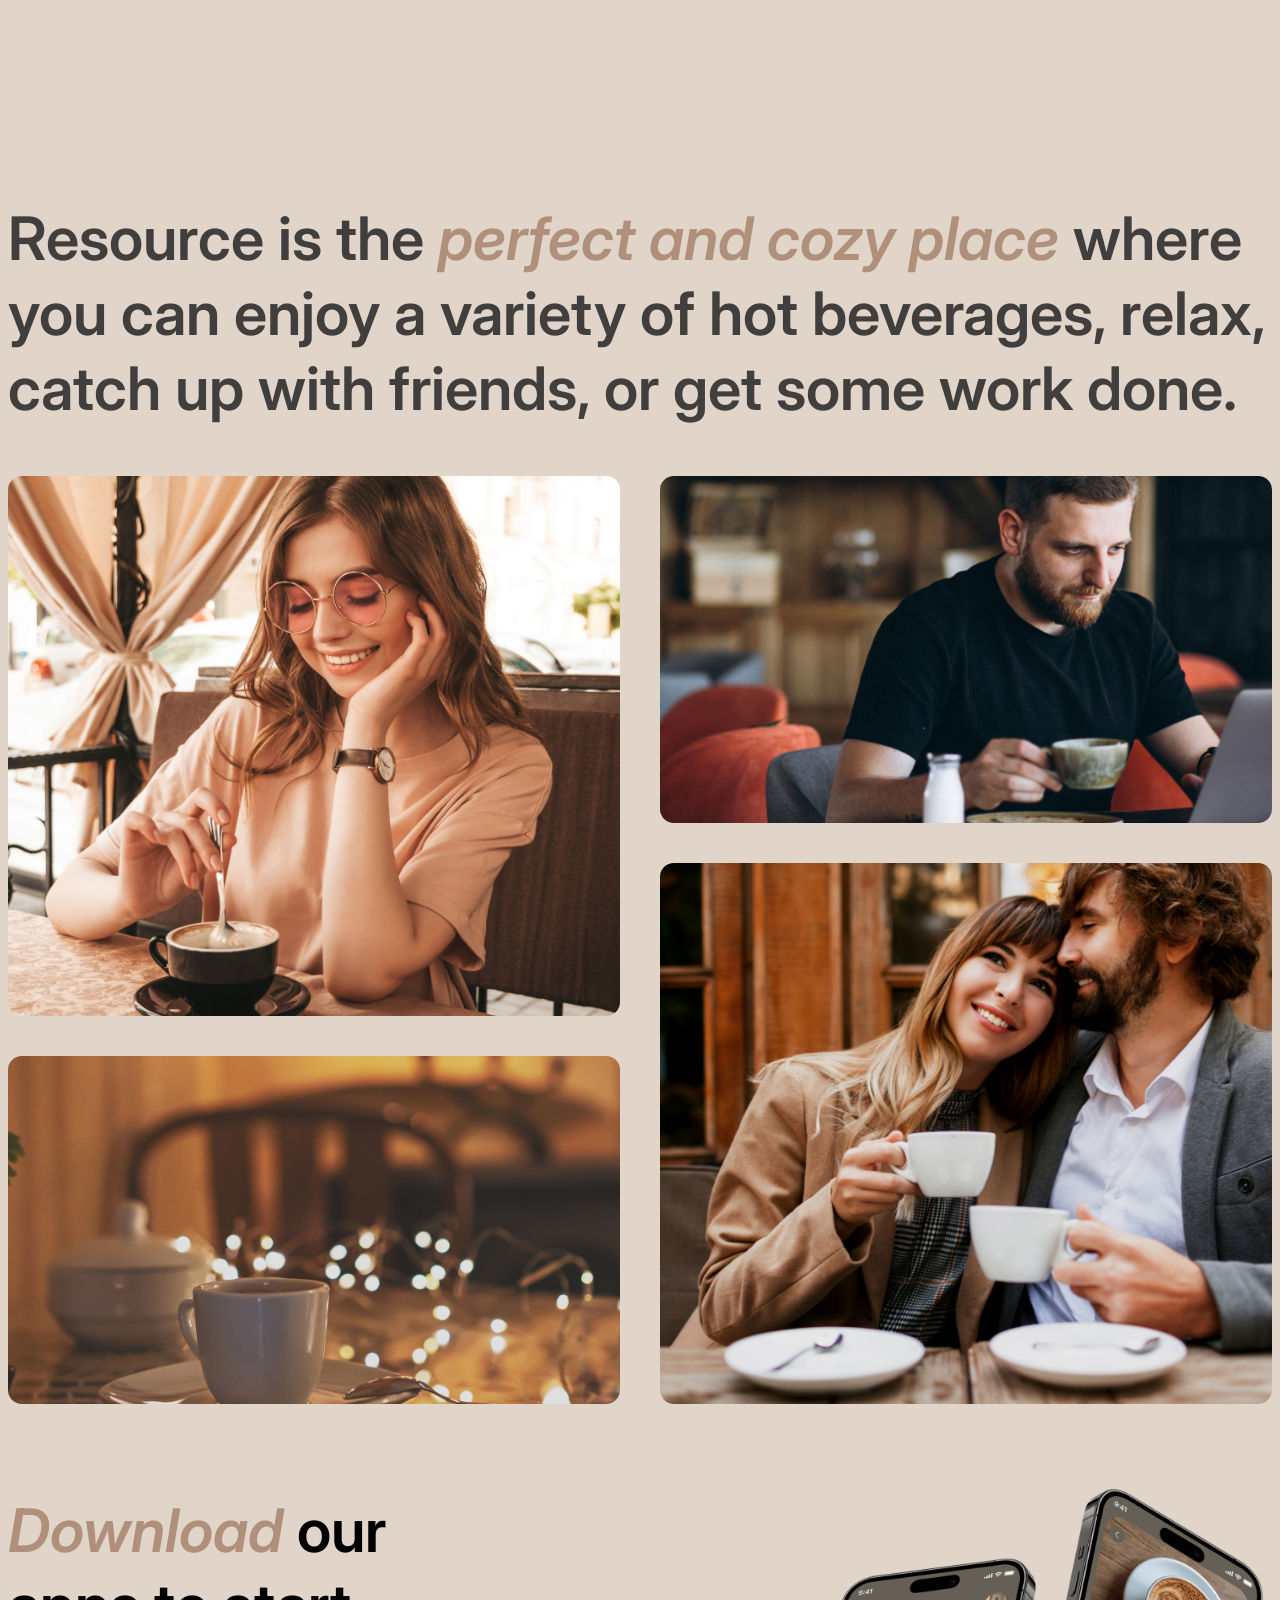
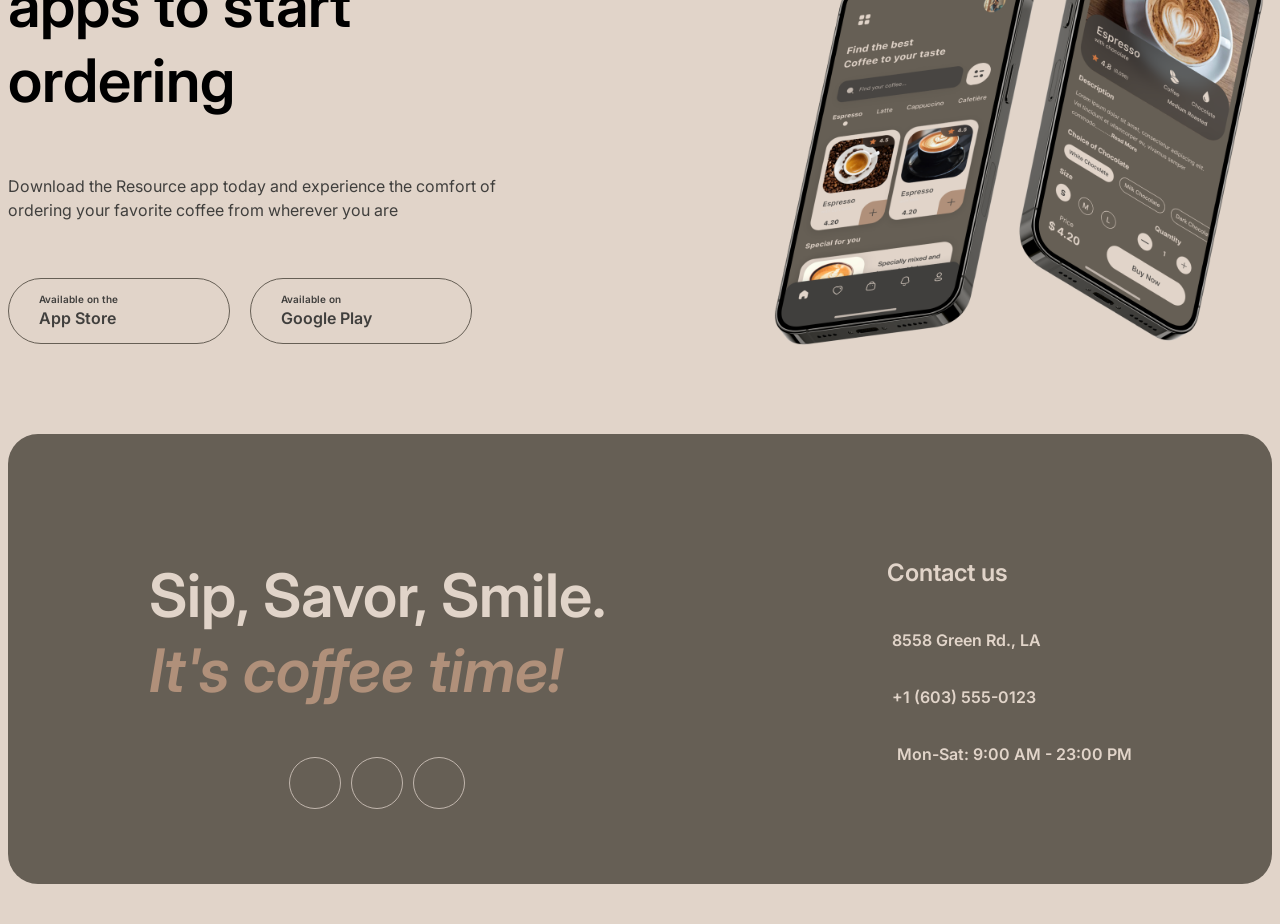
==== commit 53120518: "fix: favicon support in the browser with dark theme" ====
--- a/coffee-house/index.html
+++ b/coffee-house/index.html
@@ -4,7 +4,7 @@
 		<meta charset="UTF-8" />
 		<meta name="viewport" content="width=device-width, initial-scale=1.0" />
 		<title>Coffee House</title>
-		<link rel="icon" href="assets/coffee-cup.png" type="image/png" />
+		<link rel="icon" href="assets/coffee_cup.svg" type="image/svg" />
 		<link rel="stylesheet" href="style.css" />
 		<script
 			src="https://kit.fontawesome.com/4fb972d105.js"
--- a/coffee-house/style.css
+++ b/coffee-house/style.css
@@ -36,6 +36,9 @@
 header .menu_cart .cart_button {
   display: none;
   margin-right: 10px;
+}
+header .menu_cart .cart_button:hover {
+  cursor: pointer;
 }
 header .burger {
   position: relative;
@@ -942,11 +945,72 @@
     line-height: 115%;
   }
 }
+.cart .cart_products {
+  display: flex;
+  flex-direction: column;
+  gap: 30px;
+}
+.cart .cart_products .product_row {
+  display: flex;
+  justify-content: space-between;
+  align-items: center;
+}
+.cart .cart_products .product_row .product_info {
+  display: flex;
+  align-items: center;
+  gap: 15px;
+}
+.cart .cart_products .product_row .product_info .fa-trash:hover {
+  cursor: pointer;
+  color: #665f55;
+}
+.cart .cart_products .product_row .product_info img {
+  width: 100px;
+  height: 100px;
+  border-radius: 15%;
+}
+.cart .cart_products .product_row .product_info .product_info_div {
+  display: flex;
+  flex-direction: column;
+  align-items: flex-start;
+}
+.cart .cart_products .product_row .product_info .product_info_div .product_name {
+  font-weight: bold;
+  color: #403f3d;
+}
+.cart .cart_products .product_row .product_info .product_info_div .product_type {
+  display: flex;
+  gap: 5px;
+}
+.cart .cart_products .product_row .product_info .product_info_div .product_type .product_size {
+  color: #403f3d;
+}
+.cart .cart_products .product_row .product_info .product_info_div .product_type .comma {
+  color: #403f3d;
+  margin: 0 2px;
+}
+.cart .cart_products .product_row .product_info .product_info_div .product_type .product_additive {
+  color: #403f3d;
+}
+.cart .cart_products .product_row .product_price {
+  color: #403f3d;
+  font-weight: bold;
+}
 .cart .cart_total_price {
+  margin-top: 50px;
   display: flex;
   justify-content: space-between;
 }
+.cart .cart_total_price .cart_total {
+  font-weight: bold;
+  color: #403f3d;
+}
+.cart .cart_total_price .cart_price {
+  font-weight: bold;
+  color: #403f3d;
+}
 .cart .cart_buttons {
+  margin-top: 50px;
   display: flex;
   justify-content: center;
   gap: 50px;
@@ -970,6 +1034,41 @@
   color: #e1d4c9;
   background-color: #665f55;
 }
+.cart .address {
+  display: flex;
+  justify-content: space-between;
+}
+.cart .address p {
+  font-weight: bold;
+  color: #403f3d;
+}
+.cart .pay_by {
+  display: flex;
+  justify-content: space-between;
+}
+.cart .pay_by p {
+  font-weight: bold;
+  color: #403f3d;
+}
+.cart .confirm_order {
+  display: flex;
+  align-items: center;
+  justify-content: center;
+  justify-self: center;
+  border: 1px solid #665f55;
+  color: #403f3d;
+  border-radius: 53.5px;
+  font-weight: bold;
+  width: 200px;
+  height: 44px;
+  margin-top: 50px;
+  margin-bottom: 100px;
+}
+.cart .confirm_order:hover {
+  color: #e1d4c9;
+  background-color: #665f55;
+  cursor: pointer;
+}
 
 .login {
   display: flex;
@@ -988,7 +1087,7 @@
     line-height: 115%;
   }
 }
-.login .sign_in {
+.login .login_button {
   display: flex;
   align-items: center;
   justify-content: center;
@@ -1003,17 +1102,19 @@
   margin-bottom: 100px;
   cursor: pointer;
 }
-.login .sign_in:hover {
+.login .login_button:hover {
   color: #e1d4c9;
   background-color: #665f55;
 }
 .login .label_login,
 .login .label_password {
+  position: relative;
   display: flex;
   flex-direction: column;
   align-items: center;
   color: #403f3d;
   font-size: 25px;
+  gap: 10px;
 }
 .login .label_login .input_login,
 .login .label_login .input_password,
@@ -1021,9 +1122,9 @@
 .login .label_password .input_password {
   border-radius: 12px;
   border: 1px solid #c1b6ad;
-  width: 400px;
-  height: 56px;
-  font-size: 25px;
+  width: 330px;
+  height: 40px;
+  font-size: 20px;
 }
 .login .label_login .input_login:focus,
 .login .label_login .input_password:focus,
@@ -1031,8 +1132,29 @@
 .login .label_password .input_password:focus {
   outline: none;
 }
-
+.login .error_icon {
+  display: none;
+  position: absolute;
+  right: 35%;
+  top: 60%;
+  font-size: 25px;
+}
+.login .login_error,
+.login .password_error,
+.login .auth_error {
+  color: red;
+  font-size: 12px;
+  min-height: 15px;
+  font-weight: bold;
+}
+.register {
+  display: flex;
+  flex-wrap: wrap;
+  gap: 25px;
+}
 .register h1 {
+  width: 100%;
+  text-align: center;
   color: #403f3d;
   font-size: 72px;
   font-weight: 600;
@@ -1044,6 +1166,99 @@
     font-weight: 600;
     line-height: 115%;
   }
+}
+.register label {
+  display: flex;
+  flex-direction: column;
+  align-items: flex-start;
+  color: #403f3d;
+  gap: 5px;
+  position: relative;
+}
+.register label .error_icon {
+  display: none;
+  position: absolute;
+  right: 0;
+  top: 0;
+  font-size: 16px;
+}
+.register .login_error,
+.register .password_error,
+.register .confirm_password_error,
+.register .city_error,
+.register .street_error,
+.register .house_number_error {
+  min-height: 20px;
+  color: red;
+}
+.register .register_error {
+  width: 100%;
+  min-height: 20px;
+}
+.register input {
+  border-radius: 12px;
+  border: 1px solid #c1b6ad;
+  width: 390px;
+  height: 40px;
+  font-size: 20px;
+}
+.register input:focus {
+  outline: none;
+}
+.register select {
+  border-radius: 12px;
+  width: 200px;
+  height: 40px;
+}
+.register .pay_by {
+  display: flex;
+  flex-direction: column;
+  align-items: flex-start;
+  gap: 10px;
+  width: 20%;
+}
+.register .pay_by p {
+  color: #403f3d;
+}
+.register .pay_by .payment_options {
+  display: flex;
+  flex-direction: row;
+  gap: 50px;
+}
+.register .pay_by .payment_options .radio-option {
+  display: flex;
+  flex-direction: row;
+  gap: 10px;
+  color: #403f3d;
+  font-weight: normal;
+}
+.register .pay_by .payment_options .radio-option input {
+  height: 16px;
+  width: 16px;
+}
+.register .pay_by .payment_options .radio-option:hover {
+  cursor: pointer;
+}
+.register .registration_button {
+  display: flex;
+  align-items: center;
+  justify-content: center;
+  justify-self: center;
+  margin: 0 auto;
+  padding: 0 30px;
+  border: 1px solid #665f55;
+  color: #403f3d;
+  border-radius: 53.5px;
+  font-weight: bold;
+  width: 200px;
+  height: 44px;
+  margin-top: 50px;
+  margin-bottom: 100px;
+}
+.register .registration_button:hover {
+  cursor: pointer;
+  color: #e1d4c9;
+  background-color: #665f55;
 }
 
 .active {
@@ -1525,6 +1740,14 @@
   pointer-events: none;
 }
 
+.disabled {
+  cursor: not-allowed;
+}
+.disabled:hover {
+  background-color: #e1d4c9 !important;
+  color: #403f3d !important;
+}
+
 .fa-rotate-right {
   cursor: pointer;
   border: 1px solid #665f55;
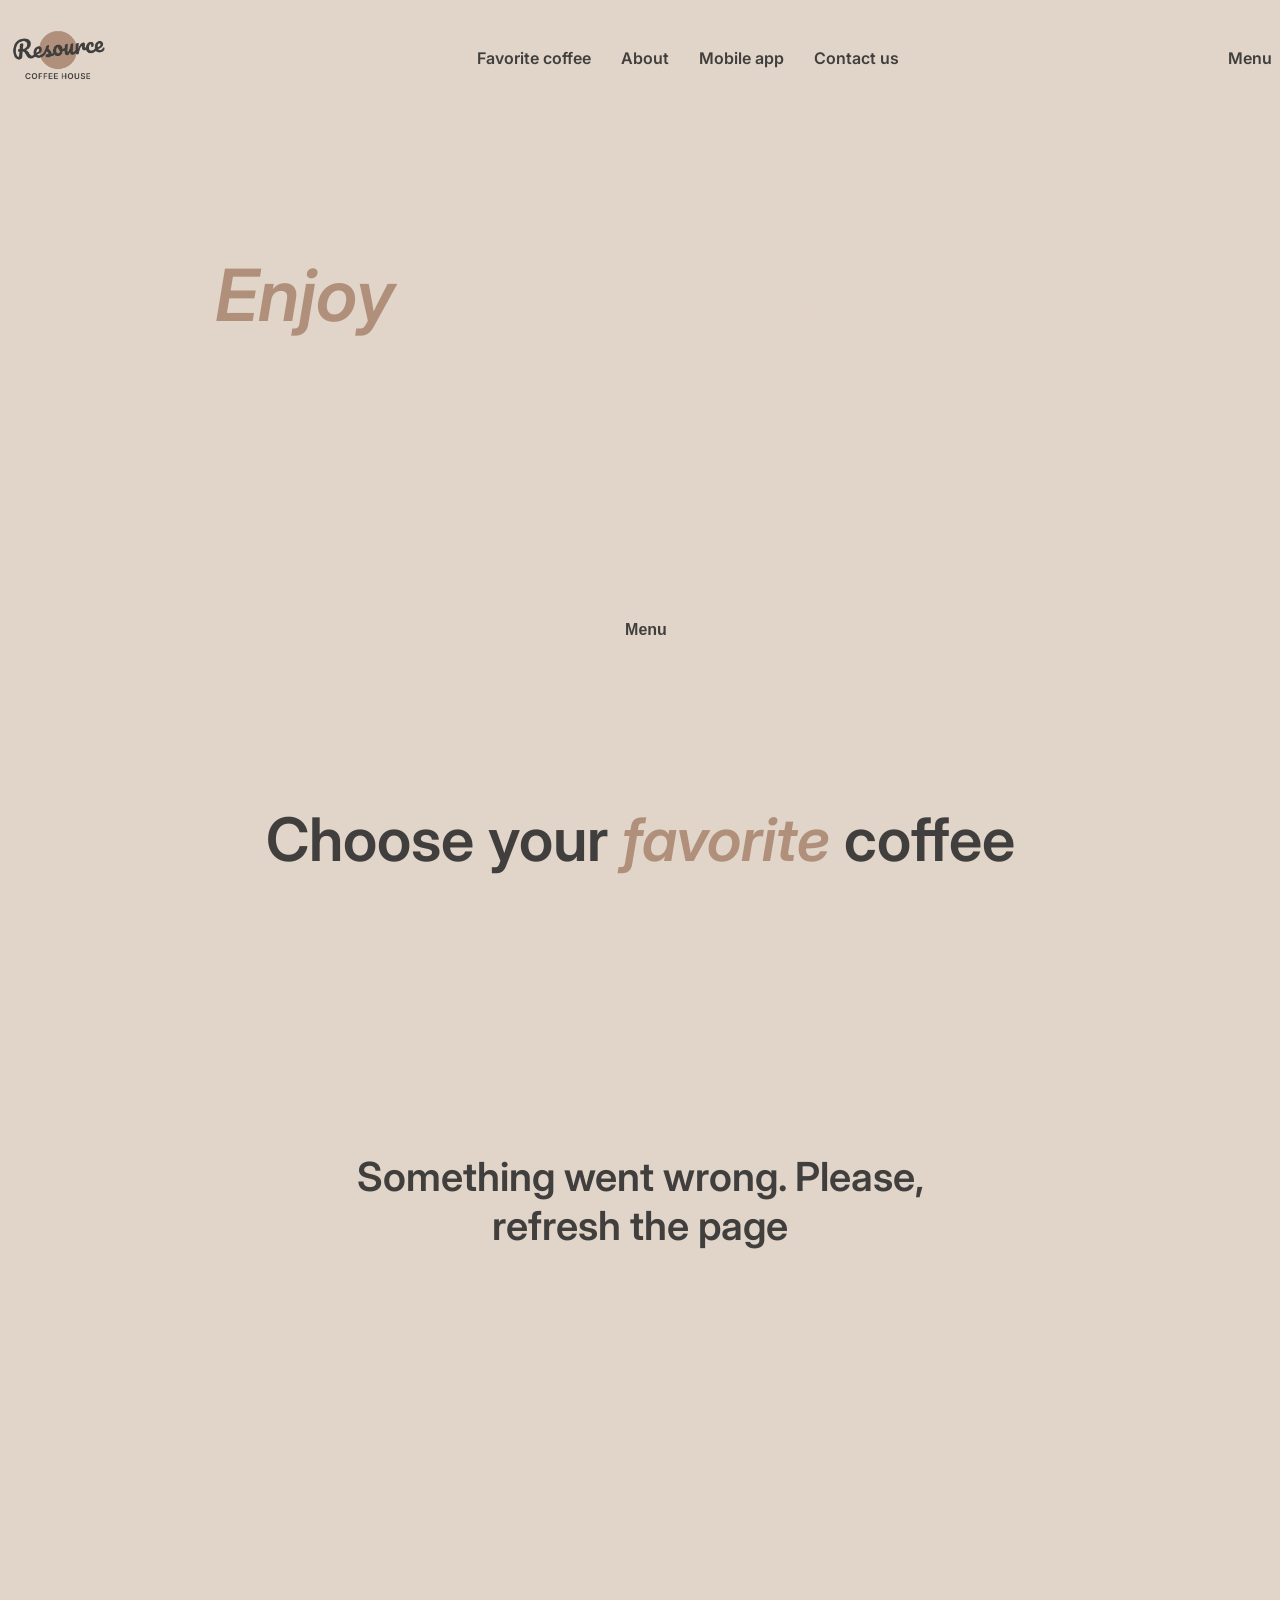
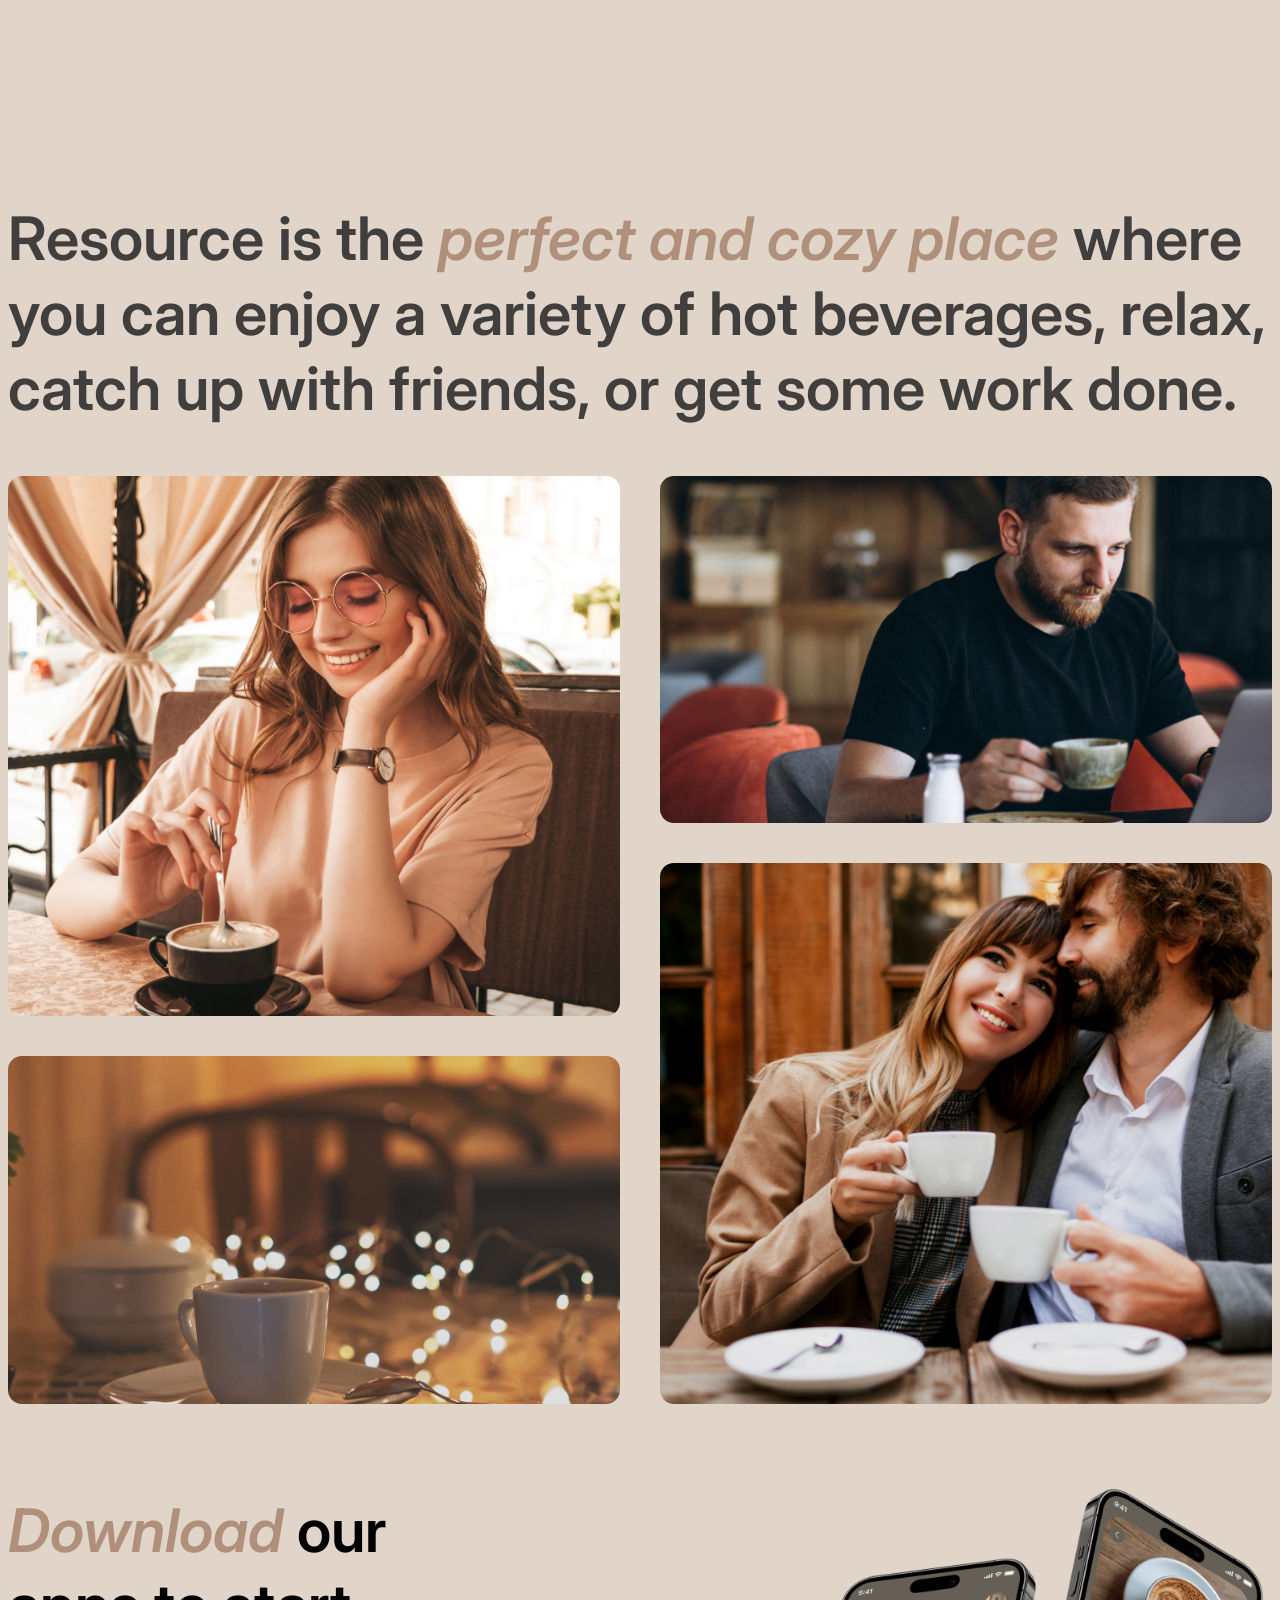
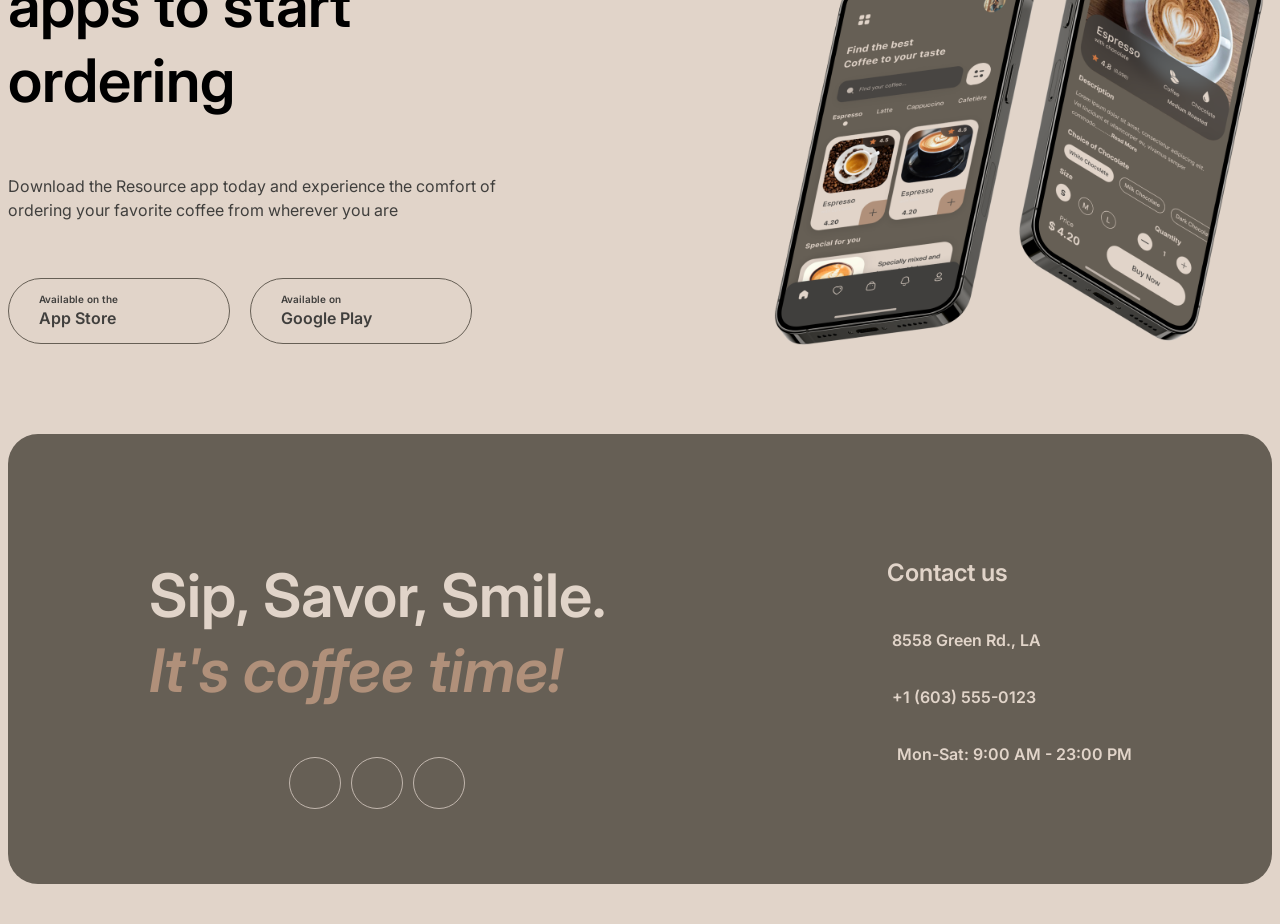
==== commit c3e2fcda: "feat: delete warning & add second price in modal" ====
--- a/coffee-house/index.html
+++ b/coffee-house/index.html
@@ -33,6 +33,7 @@
 				</nav>
 				<div class="menu_cart">
 					<a class="cart_button">
+						<span class="total_discount"></span>
 						<i class="fa-solid fa-cart-shopping"></i>
 						<span class="cart_number"></span>
 					</a>
@@ -59,6 +60,14 @@
 							<a class="burger_menu_link"
 								>Menu <i class="fa-solid fa-mug-hot"></i
 							></a>
+						</li>
+						<li class="burger_menu_cart_button">
+							<a class="cart_button burger_menu_link">
+								<span class="total_discount"></span>
+								Cart
+								<i class="fa-solid fa-cart-shopping"></i>
+								<span class="cart_number"></span>
+							</a>
 						</li>
 					</ul>
 				</nav>
@@ -204,15 +213,10 @@
 				<div class="additives_block"></div>
 				<div class="total_price_block">
 					<p class="total">Total:</p>
-					<p class="total_price"></p>
-				</div>
-				<div class="warning">
-					<i class="fa-solid fa-circle-info"></i>
-					<p>
-						The cost is not final. Download our mobile app to see the final
-						price and place your order. Earn loyalty points and enjoy your
-						favorite coffee with up to 20% discount.
-					</p>
+					<div class="prices">
+						<p class="total_original_price"></p>
+						<p class="total_discounted_price"></p>
+					</div>
 				</div>
 			</div>
 			<div class="add_cart">Add to cart</div>
--- a/coffee-house/style.css
+++ b/coffee-house/style.css
@@ -1,4 +1,3 @@
-@charset "UTF-8";
 * {
   -webkit-user-select: none;
      -moz-user-select: none;
@@ -39,6 +38,15 @@
 }
 header .menu_cart .cart_button:hover {
   cursor: pointer;
+}
+@media only screen and (max-width: 768px) {
+  header .menu_cart .cart_button {
+    display: none !important;
+  }
+}
+header .menu_cart .cart_button .total_discount {
+  text-decoration: line-through;
+  opacity: 0.5;
 }
 header .burger {
   position: relative;
@@ -143,6 +151,13 @@
 }
 .burger-menu ul li:last-child {
   margin-top: 30px;
+}
+.burger-menu ul .burger_menu_cart_button {
+  display: none;
+}
+.burger-menu ul .burger_menu_cart_button .total_discount {
+  text-decoration: line-through;
+  opacity: 0.5;
 }
 .burger-menu a {
   color: #403f3d;
@@ -910,8 +925,6 @@
 }
 .menu .content .block .info_block {
   margin-left: 20px;
-  display: flex;
-  flex-direction: column;
 }
 .menu .content .block .info_block h3 {
   font-size: 24px;
@@ -925,13 +938,26 @@
   line-height: 150%;
   color: #403f3d;
 }
+.menu .content .block .info_block .prices_block {
+  display: flex;
+}
 .menu .content .block .info_block .price {
   font-size: 24px;
   font-weight: 600;
   line-height: 125%;
   color: #403f3d;
 }
-
+.menu .content .block .info_block .discount_price {
+  font-size: 24px;
+  font-weight: 600;
+  line-height: 125%;
+  color: #403f3d;
+  margin-right: 10px;
+}
+
+.cart {
+  margin-bottom: 100px;
+}
 .cart h1 {
   color: #403f3d;
   font-size: 72px;
@@ -994,6 +1020,10 @@
 }
 .cart .cart_products .product_row .product_price {
   color: #403f3d;
+}
+.cart .cart_products .product_row .prices_block {
+  display: flex;
+  gap: 20px;
   font-weight: bold;
 }
 .cart .cart_total_price {
@@ -1006,8 +1036,14 @@
   color: #403f3d;
 }
 .cart .cart_total_price .cart_price {
+  display: flex;
+  gap: 20px;
   font-weight: bold;
   color: #403f3d;
+}
+.cart .cart_total_price .cart_price .total_original_price {
+  text-decoration: line-through;
+  opacity: 0.5;
 }
 .cart .cart_buttons {
   margin-top: 50px;
@@ -1061,8 +1097,6 @@
   font-weight: bold;
   width: 200px;
   height: 44px;
-  margin-top: 50px;
-  margin-bottom: 100px;
 }
 .cart .confirm_order:hover {
   color: #e1d4c9;
@@ -1147,6 +1181,7 @@
   min-height: 15px;
   font-weight: bold;
 }
+
 .register {
   display: flex;
   flex-wrap: wrap;
@@ -1290,7 +1325,7 @@
   z-index: 10000;
   background-color: #e1d4c9;
   width: 800px;
-  height: 574px;
+  height: 554px;
   border-radius: 25px;
   top: 50%;
   left: 50%;
@@ -1356,6 +1391,12 @@
   background-color: #665f55;
   color: #e1d4c9;
   cursor: pointer;
+}
+@media (max-width: 700px) {
+  .modal .close {
+    top: 65px;
+    right: 10px;
+  }
 }
 .modal .modal_photo {
   align-self: flex-start;
@@ -1490,6 +1531,14 @@
     background-color: #e1d4c9;
   }
 }
+.modal .info .sizes_block .small:hover .tooltip,
+.modal .info .sizes_block .medium:hover .tooltip,
+.modal .info .sizes_block .large:hover .tooltip,
+.modal .info .sizes_block .extra_large:hover .tooltip,
+.modal .info .sizes_block .extra_extra_large:hover .tooltip {
+  opacity: 1;
+  visibility: visible;
+}
 .modal .info .sizes_block .s,
 .modal .info .sizes_block .m,
 .modal .info .sizes_block .l,
@@ -1588,6 +1637,12 @@
   .modal .info .additives_block .third:hover .additive_three {
     background-color: #e1d4c9;
   }
+  .modal .info .additives_block .first:hover .tooltip,
+  .modal .info .additives_block .second:hover .tooltip,
+  .modal .info .additives_block .third:hover .tooltip {
+    opacity: 1;
+    visibility: visible;
+  }
 }
 .modal .info .additives_block .additive_one,
 .modal .info .additives_block .additive_two,
@@ -1614,7 +1669,6 @@
 .modal .info .total_price_block {
   display: flex;
   justify-content: space-between;
-  border-bottom: 2px solid #c1b6ad;
   margin-right: 20px;
 }
 .modal .info .total_price_block .total {
@@ -1624,27 +1678,50 @@
   line-height: 125%;
   color: #403f3d;
 }
-.modal .info .total_price_block .total_price {
+.modal .info .total_price_block .prices {
+  display: flex;
+}
+.modal .info .total_price_block .total_original_price {
   font-size: 24px;
   font-weight: 600;
   line-height: 125%;
   color: #403f3d;
-}
-.modal .info .warning {
-  font-size: 10px;
-  font-weight: 600;
-  line-height: 140%;
-  color: #403f3d;
-  display: flex;
-  align-items: center;
-  text-align: left;
-  gap: 12px;
-  margin-right: 20px;
-}
-@media (max-width: 600px) {
-  .modal .info .warning {
-    margin-left: 10px;
-  }
+  text-decoration: line-through;
+  opacity: 0.5;
+  margin-right: 10px;
+}
+.modal .info .total_price_block .total_discounted_price {
+  font-size: 24px;
+  font-weight: 600;
+  line-height: 125%;
+  color: #403f3d;
+}
+.modal .info .tooltip {
+  position: absolute;
+  background-color: #333;
+  color: #fff;
+  padding: 8px 12px;
+  border-radius: 4px;
+  font-size: 14px;
+  z-index: 1000;
+  white-space: nowrap;
+  opacity: 0;
+  visibility: hidden;
+  transition: opacity 0.2s ease, visibility 0.2s ease;
+  top: -40px; /* Position above the element */
+  left: 50%;
+  transform: translateX(-50%);
+  pointer-events: none; /* Prevent tooltip from interfering with clicks */
+}
+.modal .info .tooltip::after {
+  content: "";
+  position: absolute;
+  bottom: -5px;
+  left: 50%;
+  transform: translateX(-50%);
+  border-width: 5px;
+  border-style: solid;
+  border-color: #333 transparent transparent transparent; /* Arrow pointing down */
 }
 .modal .add_cart {
   font-size: 16px;
@@ -1657,6 +1734,9 @@
   border: 1px solid #665f55;
   padding: 15px 219px;
   border-radius: 30px;
+  display: flex;
+  align-items: center;
+  justify-content: center;
 }
 @media (max-width: 800px) {
   .modal .add_cart {
@@ -1665,7 +1745,9 @@
 }
 @media (max-width: 700px) {
   .modal .add_cart {
-    padding: 15px 150px;
+    padding: 0;
+    width: 350px;
+    height: 50px;
     left: 50%;
     transform: translateX(-50%);
     display: flex;
@@ -1767,7 +1849,7 @@
   margin-bottom: 100px;
 }
 
-К .hidden {
+.hidden {
   display: none !important;
 }
 
